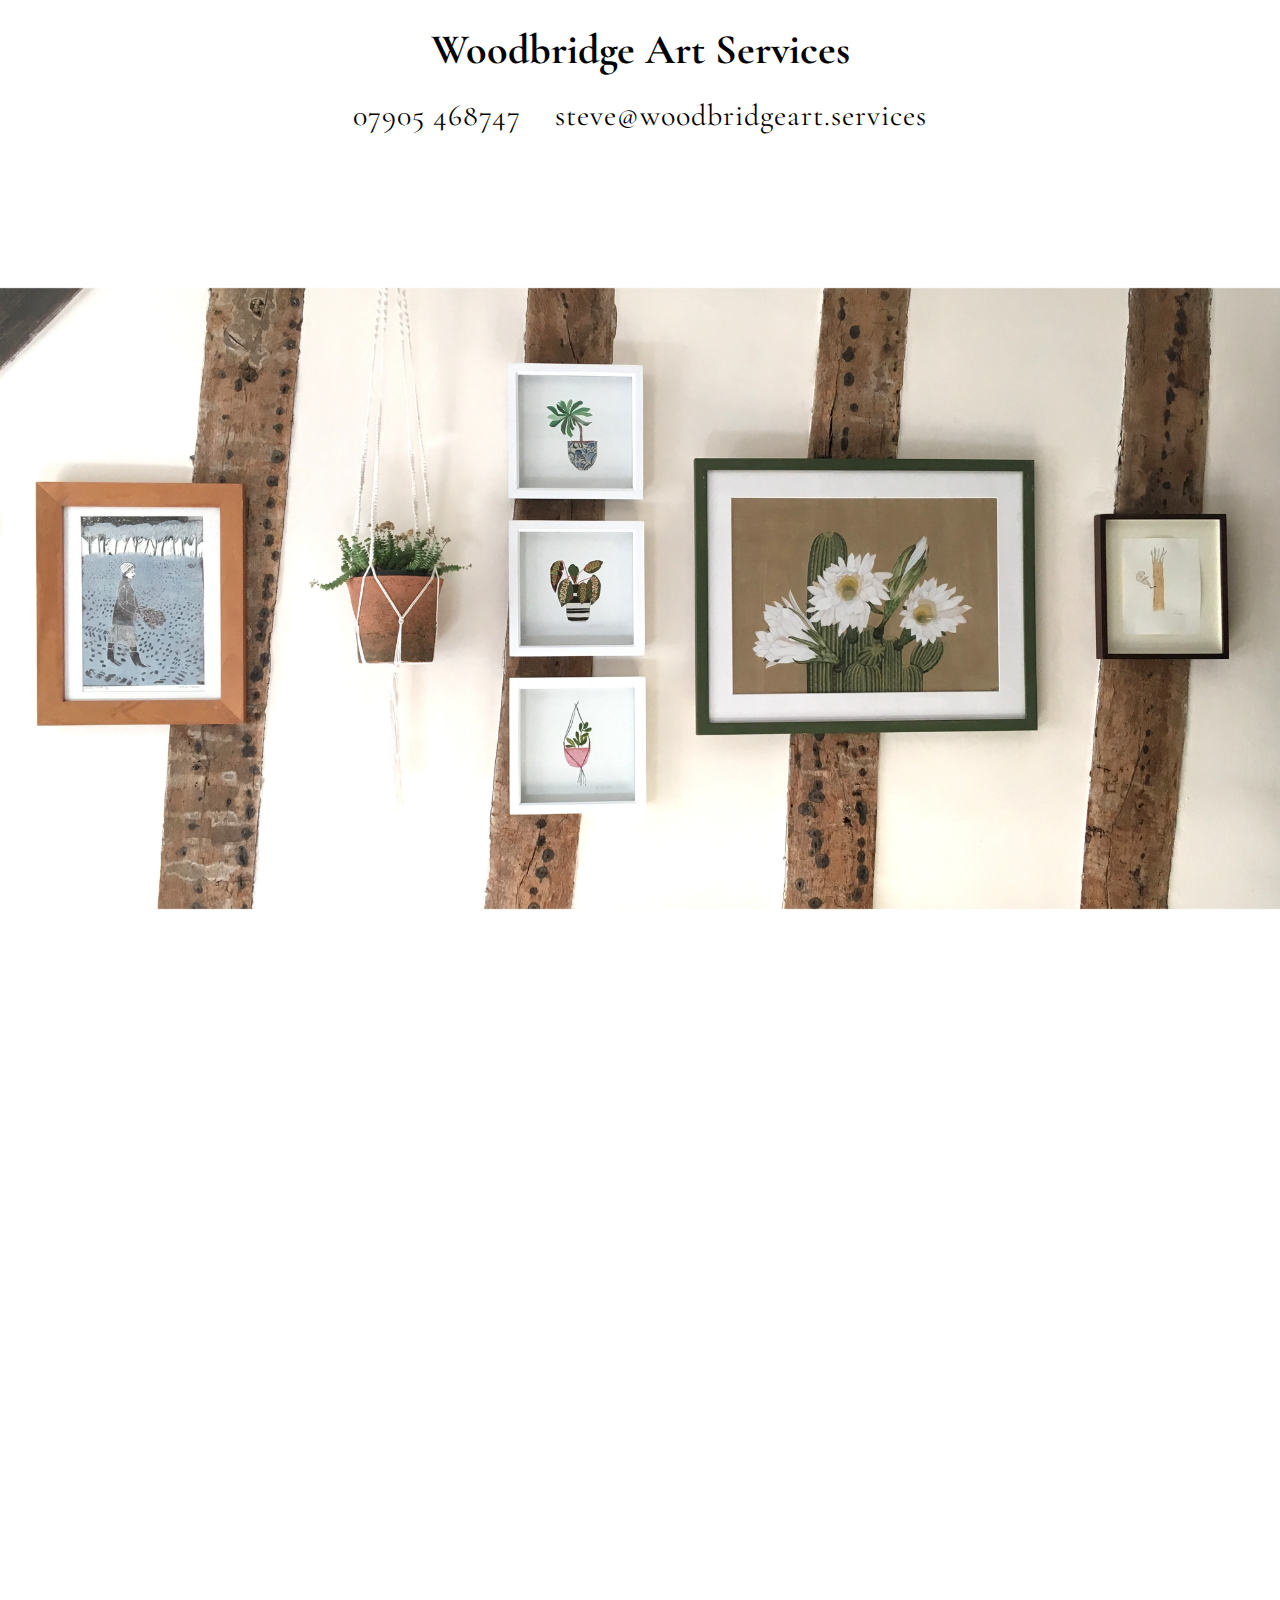
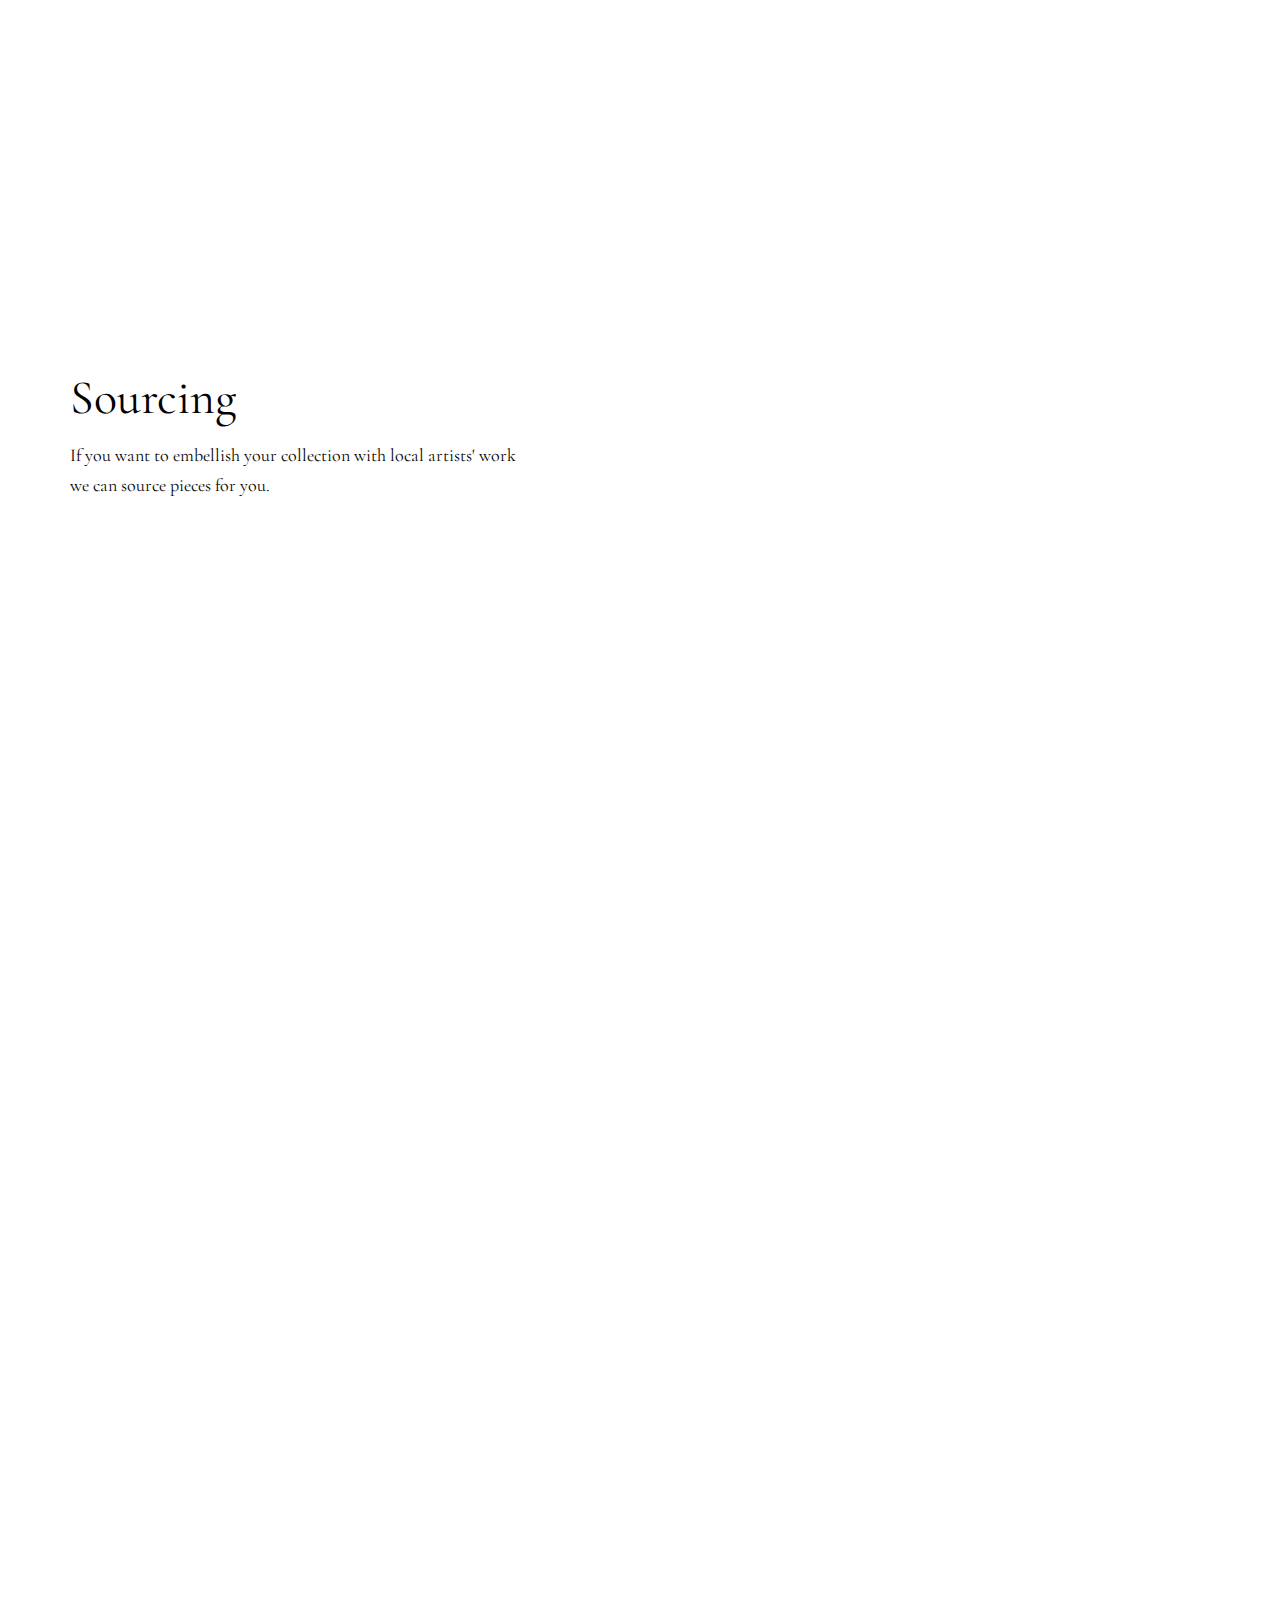
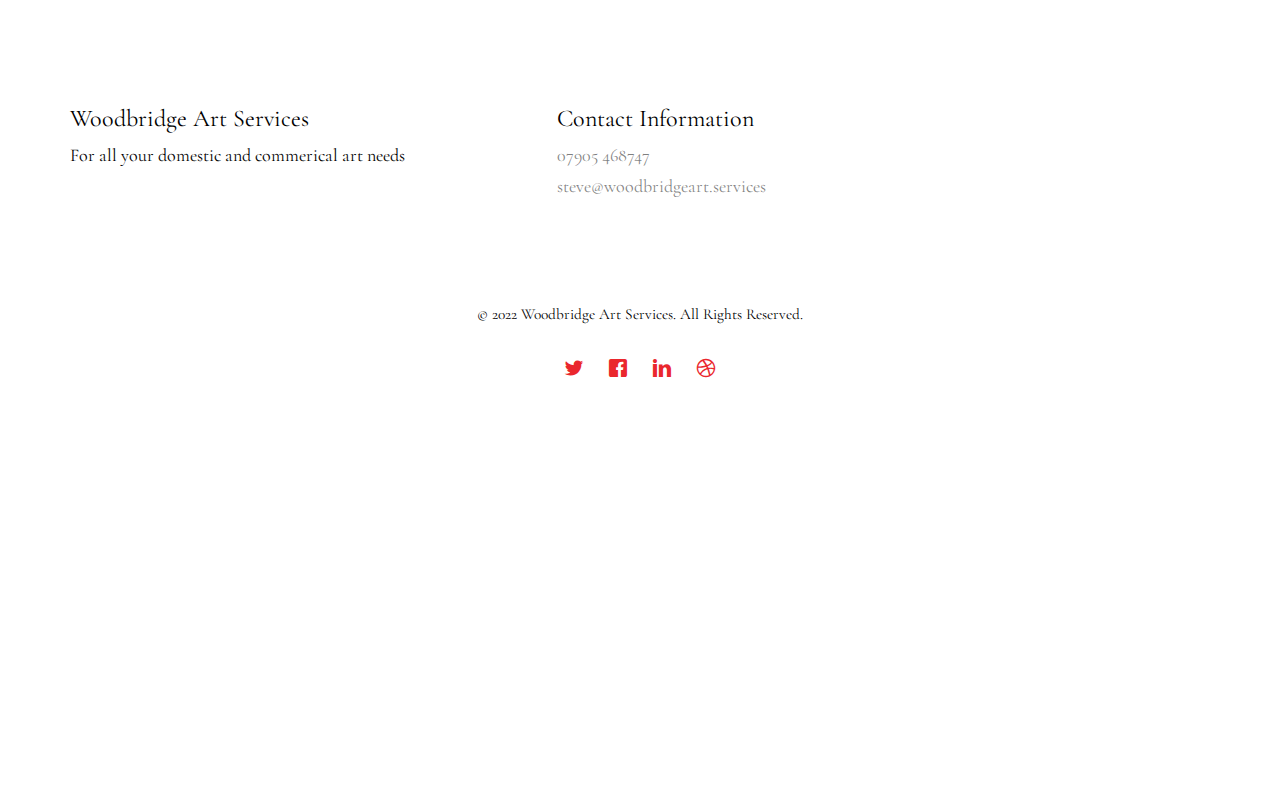
==== index.html @ b9e8ea08 "Update index.html" ====
<!DOCTYPE HTML>
<html>
	<head>
	<meta charset="utf-8">
	<meta http-equiv="X-UA-Compatible" content="IE=edge">
	<title>Woodbridge Art Services</title>
	<meta name="viewport" content="width=device-width, initial-scale=1">
	<meta name="description" content="Art Consultancy" />
	<meta name="keywords" content="art, consultancy, consultant, hanging, installing, transportation, artist, suffolk, woodbridge, UK, woodbridge art, woodbridge art, woodbridge art, woodbridge art, art woodbridge, art woodbridge, art woodbridge,art woddbridge, art woodbridge, art woodbridge, art woddbridge, art woodbridge, art woodbridge, art woddbridge, art woodbridge, art woodbridge, woodbridge art, woodbridge art, woodbridge art, woodbridge art, art woodbridge, art woodbridge, art woodbridge,art woddbridge, art woodbridge, art woodbridge, art woddbridge, art woodbridge, art woodbridge, art woddbridge, art woodbridge, art woodbridge, woodbridge art, woodbridge art, woodbridge art, woodbridge art, art woodbridge, art woodbridge, art woodbridge,art woddbridge, art woodbridge, art woodbridge, art woddbridge, art woodbridge, art woodbridge, art woddbridge, art woodbridge, art woodbridge, woodbridge art, woodbridge art, woodbridge art, woodbridge art, art woodbridge, art woodbridge, art woodbridge,art woddbridge, art woodbridge, art woodbridge, art woddbridge, art woodbridge, art woodbridge, art woddbridge, art woodbridge, art woodbridge, woodbridge art, woodbridge art, woodbridge art, woodbridge art, art woodbridge, art woodbridge, art woodbridge,art woddbridge, art woodbridge, art woodbridge, art woddbridge, art woodbridge, art woodbridge, art woddbridge, art woodbridge, art woodbridge, woodbridge art, woodbridge art, woodbridge art, woodbridge art, art woodbridge, art woodbridge, art woodbridge,art woddbridge, art woodbridge, art woodbridge, art woddbridge, art woodbridge, art woodbridge, art woddbridge, art woodbridge, art woodbridge, woodbridge art, woodbridge art, woodbridge art, woodbridge art, art woodbridge, art woodbridge, art woodbridge,art woddbridge, art woodbridge, art woodbridge, art woddbridge, art woodbridge, art woodbridge, art woddbridge, art woodbridge, art woodbridge, woodbridge art, woodbridge art, woodbridge art, woodbridge art, art woodbridge, art woodbridge, art woodbridge,art woddbridge, art woodbridge, art woodbridge, art woddbridge, art woodbridge, art woodbridge, art woddbridge, art woodbridge, art woodbridge, woodbridge art, woodbridge art, woodbridge art, woodbridge art, art woodbridge, art woodbridge, art woodbridge,art woddbridge, art woodbridge, art woodbridge, art woddbridge, art woodbridge, art woodbridge, art woddbridge, art woodbridge, art woodbridge, woodbridge art, woodbridge art, woodbridge art, woodbridge art, art woodbridge, art woodbridge, art woodbridge,art woddbridge, art woodbridge, art woodbridge, art woddbridge, art woodbridge, art woodbridge, art woddbridge, art woodbridge, art woodbridge, woodbridge art, woodbridge art, woodbridge art, woodbridge art, art woodbridge, art woodbridge, art woodbridge,art woddbridge, art woodbridge, art woodbridge, art woddbridge, art woodbridge, art woodbridge, art woddbridge, art woodbridge, art woodbridge, woodbridge art, woodbridge art, woodbridge art, woodbridge art, art woodbridge, art woodbridge, art woodbridge,art woddbridge, art woodbridge, art woodbridge, art woddbridge, art woodbridge, art woodbridge, art woddbridge, art woodbridge, art woodbridge, woodbridge art, woodbridge art, woodbridge art, woodbridge art, art woodbridge, art woodbridge, art woodbridge,art woddbridge, art woodbridge, art woodbridge, art woddbridge, art woodbridge, art woodbridge, art woddbridge, art woodbridge, art woodbridge, woodbridge art, woodbridge art, woodbridge art, woodbridge art, art woodbridge, art woodbridge, art woodbridge,art woddbridge, art woodbridge, art woodbridge, art woddbridge, art woodbridge, art woodbridge, art woddbridge, art woodbridge, art woodbridge, woodbridge art, woodbridge art, woodbridge art, woodbridge art, art woodbridge, art woodbridge, art woodbridge,art woddbridge, art woodbridge, art woodbridge, art woddbridge, art woodbridge, art woodbridge, art woddbridge, art woodbridge, art woodbridge, woodbridge art, woodbridge art, woodbridge art, woodbridge art, art woodbridge, art woodbridge, art woodbridge,art woddbridge, art woodbridge, art woodbridge, art woddbridge, art woodbridge, art woodbridge, art woddbridge, art woodbridge, art woodbridge, woodbridge art, woodbridge art, woodbridge art, woodbridge art, art woodbridge, art woodbridge, art woodbridge,art woddbridge, art woodbridge, art woodbridge, art woddbridge, art woodbridge, art woodbridge, art woddbridge, art woodbridge, art woodbridge, woodbridge art, woodbridge art, woodbridge art, woodbridge art, art woodbridge, art woodbridge, art woodbridge,art woddbridge, art woodbridge, art woodbridge, art woddbridge, art woodbridge, art woodbridge, art woddbridge, art woodbridge, art woodbridge, woodbridge art, woodbridge art, woodbridge art, woodbridge art, art woodbridge, art woodbridge, art woodbridge,art woddbridge, art woodbridge, art woodbridge, art woddbridge, art woodbridge, art woodbridge, art woddbridge, art woodbridge, art woodbridge, woodbridge art, woodbridge art, woodbridge art, woodbridge art, art woodbridge, art woodbridge, art woodbridge,art woddbridge, art woodbridge, art woodbridge, art woddbridge, art woodbridge, art woodbridge, art woddbridge, art woodbridge, art woodbridge, woodbridge art, woodbridge art, woodbridge art, woodbridge art, art woodbridge, art woodbridge, art woodbridge,art woddbridge, art woodbridge, art woodbridge, art woddbridge, art woodbridge, art woodbridge, art woddbridge, art woodbridge, art woodbridge, woodbridge art, woodbridge art, woodbridge art, woodbridge art, art woodbridge, art woodbridge, art woodbridge,art woddbridge, art woodbridge, art woodbridge, art woddbridge, art woodbridge, art woodbridge, art woddbridge, art woodbridge, art woodbridge, woodbridge art, woodbridge art, woodbridge art, woodbridge art, art woodbridge, art woodbridge, art woodbridge,art woddbridge, art woodbridge, art woodbridge, art woddbridge, art woodbridge, art woodbridge, art woddbridge, art woodbridge, art woodbridge, woodbridge art, woodbridge art, woodbridge art, woodbridge art, art woodbridge, art woodbridge, art woodbridge,art woddbridge, art woodbridge, art woodbridge, art woddbridge, art woodbridge, art woodbridge, art woddbridge, art woodbridge, art woodbridge, woodbridge art, woodbridge art, woodbridge art, woodbridge art, art woodbridge, art woodbridge, art woodbridge,art woddbridge, art woodbridge, art woodbridge, art woddbridge, art woodbridge, art woodbridge, art woddbridge, art woodbridge, art woodbridge, woodbridge art, woodbridge art, woodbridge art, woodbridge art, art woodbridge, art woodbridge, art woodbridge,art woddbridge, art woodbridge, art woodbridge, art woddbridge, art woodbridge, art woodbridge, art woddbridge, art woodbridge, art woodbridge, woodbridge art, woodbridge art, woodbridge art, woodbridge art, art woodbridge, art woodbridge, art woodbridge,art woddbridge, art woodbridge, art woodbridge, art woddbridge, art woodbridge, art woodbridge, art woddbridge, art woodbridge, art woodbridge, woodbridge art, woodbridge art, woodbridge art, woodbridge art, art woodbridge, art woodbridge, art woodbridge,art woddbridge, art woodbridge, art woodbridge, art woddbridge, art woodbridge, art woodbridge, art woddbridge, art woodbridge, art woodbridge, woodbridge art, woodbridge art, woodbridge art, woodbridge art, art woodbridge, art woodbridge, art woodbridge,art woddbridge, art woodbridge, art woodbridge, art woddbridge, art woodbridge, art woodbridge, art woddbridge, art woodbridge, art woodbridge, woodbridge art, woodbridge art, woodbridge art, woodbridge art, art woodbridge, art woodbridge, art woodbridge,art woddbridge, art woodbridge, art woodbridge, art woddbridge, art woodbridge, art woodbridge, art woddbridge, art woodbridge, art woodbridge, woodbridge art, woodbridge art, woodbridge art, woodbridge art, art woodbridge, art woodbridge, art woodbridge,art woddbridge, art woodbridge, art woodbridge, art woddbridge, art woodbridge, art woodbridge, art woddbridge, art woodbridge, art woodbridge, woodbridge art, woodbridge art, woodbridge art, woodbridge art, art woodbridge, art woodbridge, art woodbridge,art woddbridge, art woodbridge, art woodbridge, art woddbridge, art woodbridge, art woodbridge, art woddbridge, art woodbridge, art woodbridge, woodbridge art, woodbridge art, woodbridge art, woodbridge art, art woodbridge, art woodbridge, art woodbridge,art woddbridge, art woodbridge, art woodbridge, art woddbridge, art woodbridge, art woodbridge, art woddbridge, art woodbridge, art woodbridge, woodbridge art, woodbridge art, woodbridge art, woodbridge art, art woodbridge, art woodbridge, art woodbridge,art woddbridge, art woodbridge, art woodbridge, art woddbridge, art woodbridge, art woodbridge, art woddbridge, art woodbridge, art woodbridge, woodbridge art, woodbridge art, woodbridge art, woodbridge art, art woodbridge, art woodbridge, art woodbridge,art woddbridge, art woodbridge, art woodbridge, art woddbridge, art woodbridge, art woodbridge, art woddbridge, art woodbridge, art woodbridge, woodbridge art, woodbridge art, woodbridge art, woodbridge art, art woodbridge, art woodbridge, art woodbridge,art woddbridge, art woodbridge, art woodbridge, art woddbridge, art woodbridge, art woodbridge, art woddbridge, art woodbridge, art woodbridge, woodbridge art, woodbridge art, woodbridge art, woodbridge art, art woodbridge, art woodbridge, art woodbridge,art woddbridge, art woodbridge, art woodbridge, art woddbridge, art woodbridge, art woodbridge, art woddbridge, art woodbridge, art woodbridge, woodbridge art, woodbridge art, woodbridge art, woodbridge art, art woodbridge, art woodbridge, art woodbridge,art woddbridge, art woodbridge, art woodbridge, art woddbridge, art woodbridge, art woodbridge, art woddbridge, art woodbridge, art woodbridge, woodbridge art, woodbridge art, woodbridge art, woodbridge art, art woodbridge, art woodbridge, art woodbridge,art woddbridge, art woodbridge, art woodbridge, art woddbridge, art woodbridge, art woodbridge, art woddbridge, art woodbridge, art woodbridge, woodbridge art, woodbridge art, woodbridge art, woodbridge art, art woodbridge, art woodbridge, art woodbridge,art woddbridge, art woodbridge, art woodbridge, art woddbridge, art woodbridge, art woodbridge, art woddbridge, art woodbridge, art woodbridge, woodbridge art, woodbridge art, woodbridge art, woodbridge art, art woodbridge, art woodbridge, art woodbridge,art woddbridge, art woodbridge, art woodbridge, art woddbridge, art woodbridge, art woodbridge, art woddbridge, art woodbridge, art woodbridge, woodbridge art, woodbridge art, woodbridge art, woodbridge art, art woodbridge, art woodbridge, art woodbridge,art woddbridge, art woodbridge, art woodbridge, art woddbridge, art woodbridge, art woodbridge, art woddbridge, art woodbridge, art woodbridge, woodbridge art, woodbridge art, woodbridge art, woodbridge art, art woodbridge, art woodbridge, art woodbridge,art woddbridge, art woodbridge, art woodbridge, art woddbridge, art woodbridge, art woodbridge, art woddbridge, art woodbridge, art woodbridge, woodbridge art, woodbridge art, woodbridge art, woodbridge art, art woodbridge, art woodbridge, art woodbridge,art woddbridge, art woodbridge, art woodbridge, art woddbridge, art woodbridge, art woodbridge, art woddbridge, art woodbridge, art woodbridge, woodbridge art, woodbridge art, woodbridge art, woodbridge art, art woodbridge, art woodbridge, art woodbridge,art woddbridge, art woodbridge, art woodbridge, art woddbridge, art woodbridge, art woodbridge, art woddbridge, art woodbridge, art woodbridge, woodbridge art, woodbridge art, woodbridge art, woodbridge art, art woodbridge, art woodbridge, art woodbridge,art woddbridge, art woodbridge, art woodbridge, art woddbridge, art woodbridge, art woodbridge, art woddbridge, art woodbridge, art woodbridge, woodbridge art, woodbridge art, woodbridge art, woodbridge art, art woodbridge, art woodbridge, art woodbridge,art woddbridge, art woodbridge, art woodbridge, art woddbridge, art woodbridge, art woodbridge, art woddbridge, art woodbridge, art woodbridge, woodbridge art, woodbridge art, woodbridge art, woodbridge art, art woodbridge, art woodbridge, art woodbridge,art woddbridge, art woodbridge, art woodbridge, art woddbridge, art woodbridge, art woodbridge, art woddbridge, art woodbridge, art woodbridge, woodbridge art, woodbridge art, woodbridge art, woodbridge art, art woodbridge, art woodbridge, art woodbridge,art woddbridge, art woodbridge, art woodbridge, art woddbridge, art woodbridge, art woodbridge, art woddbridge, art woodbridge, art woodbridge, woodbridge art, woodbridge art, woodbridge art, woodbridge art, art woodbridge, art woodbridge, art woodbridge,art woddbridge, art woodbridge, art woodbridge, art woddbridge, art woodbridge, art woodbridge, art woddbridge, art woodbridge, art woodbridge, woodbridge art, woodbridge art, woodbridge art, woodbridge art, art woodbridge, art woodbridge, art woodbridge,art woddbridge, art woodbridge, art woodbridge, art woddbridge, art woodbridge, art woodbridge, art woddbridge, art woodbridge, art woodbridge, woodbridge art, woodbridge art, woodbridge art, woodbridge art, art woodbridge, art woodbridge, art woodbridge,art woddbridge, art woodbridge, art woodbridge, art woddbridge, art woodbridge, art woodbridge, art woddbridge, art woodbridge, art woodbridge, woodbridge art, woodbridge art, woodbridge art, woodbridge art, art woodbridge, art woodbridge, art woodbridge,art woddbridge, art woodbridge, art woodbridge, art woddbridge, art woodbridge, art woodbridge, art woddbridge, art woodbridge, art woodbridge, woodbridge art, woodbridge art, woodbridge art, woodbridge art, art woodbridge, art woodbridge, art woodbridge,art woddbridge, art woodbridge, art woodbridge, art woddbridge, art woodbridge, art woodbridge, art woddbridge, art woodbridge, art woodbridge, woodbridge art, woodbridge art, woodbridge art, woodbridge art, art woodbridge, art woodbridge, art woodbridge,art woddbridge, art woodbridge, art woodbridge, art woddbridge, art woodbridge, art woodbridge, art woddbridge, art woodbridge, art woodbridge, woodbridge art, woodbridge art, woodbridge art, woodbridge art, art woodbridge, art woodbridge, art woodbridge,art woddbridge, art woodbridge, art woodbridge, art woddbridge, art woodbridge, art woodbridge, art woddbridge, art woodbridge, art woodbridge, woodbridge art, woodbridge art, woodbridge art, woodbridge art, art woodbridge, art woodbridge, art woodbridge,art woddbridge, art woodbridge, art woodbridge, art woddbridge, art woodbridge, art woodbridge, art woddbridge, art woodbridge, art woodbridge, woodbridge art, woodbridge art, woodbridge art, woodbridge art, art woodbridge, art woodbridge, art woodbridge,art woddbridge, art woodbridge, art woodbridge, art woddbridge, art woodbridge, art woodbridge, art woddbridge, art woodbridge, art woodbridge, woodbridge art, woodbridge art, woodbridge art, woodbridge art, art woodbridge, art woodbridge, art woodbridge,art woddbridge, art woodbridge, art woodbridge, art woddbridge, art woodbridge, art woodbridge, art woddbridge, art woodbridge, art woodbridge, woodbridge art, woodbridge art, woodbridge art, woodbridge art, art woodbridge, art woodbridge, art woodbridge,art woddbridge, art woodbridge, art woodbridge, art woddbridge, art woodbridge, art woodbridge, art woddbridge, art woodbridge, art woodbridge, woodbridge art, woodbridge art, woodbridge art, woodbridge art, art woodbridge, art woodbridge, art woodbridge,art woddbridge, art woodbridge, art woodbridge, art woddbridge, art woodbridge, art woodbridge, art woddbridge, art woodbridge, art woodbridge, woodbridge art, woodbridge art, woodbridge art, woodbridge art, art woodbridge, art woodbridge, art woodbridge,art woddbridge, art woodbridge, art woodbridge, art woddbridge, art woodbridge, art woodbridge, art woddbridge, art woodbridge, art woodbridge, woodbridge art, woodbridge art, woodbridge art, woodbridge art, art woodbridge, art woodbridge, art woodbridge,art woddbridge, art woodbridge, art woodbridge, art woddbridge, art woodbridge, art woodbridge, art woddbridge, art woodbridge, art woodbridge, suffolk" />
	<meta name="author" content="Stephen Molyneux" />


	<meta property="og:title" content=""/>
	<meta property="og:image" content=""/>
	<meta property="og:url" content=""/>
	<meta property="og:site_name" content=""/>
	<meta property="og:description" content=""/>
	<meta name="twitter:title" content="" />
	<meta name="twitter:image" content="" />
	<meta name="twitter:url" content="" />
	<meta name="twitter:card" content="" />

	<link href="https://fonts.googleapis.com/css?family=Cormorant+Garamond:300,300i,400,400i,500,600i,700" rel="stylesheet">
	<link href="https://fonts.googleapis.com/css?family=Satisfy" rel="stylesheet">
	
	<!-- Animate.css -->
	<link rel="stylesheet" href="css/animate.css">
	<!-- Icomoon Icon Fonts-->
	<link rel="stylesheet" href="css/icomoon.css">
	<!-- Bootstrap  -->
	<link rel="stylesheet" href="css/bootstrap.css">
	<!-- Flexslider  -->
	<link rel="stylesheet" href="css/flexslider.css">

	<!-- Theme style  -->
	<link rel="stylesheet" href="css/style.css">

	<!-- Modernizr JS -->
	<script src="js/modernizr-2.6.2.min.js"></script>
	<!-- FOR IE9 below -->
	<!--[if lt IE 9]>
	<script src="js/respond.min.js"></script>
	<![endif]-->
		
	<!-- Favicons -->
        <link rel="icon" type="image/jpg" href="images/thumb.jpg"/>



	</head>
	<body>
	<div class="fh5co-loader"></div>
	
	<div id="page">
	<nav class="fh5co-nav">
		<!-- <div class="top-menu"> -->
			<div class="container">
				<div class="row">
					<div class="col-xs-12 text-center logo-wrap">
						<div id="fh5co-logo"><a href="">Woodbridge Art Services</a></div>
					<div class="col-xs-12 text-center menu-1 menu-wrap">
						<ul>
	                        <li><a href="tel://07905468747">07905 468747</a></li>
                            <li><a href="mailto:steve@woodbridgeart.services">steve@woodbridgeart.services</a></li>
						</ul>
			</div>

		<!-- </div> -->
	</nav>

<br><br><br><br>


	<div>
 <img src="images/wall-03.jpg" style="width:100vw;"> 
</div>



	<div id="Consultation" class="fh5co-section">
		<div class="container">
			<div class="row">
				<div class="col-md-12 fh5co-heading animate-box">
					<font color="Black" size=10>Consulation</font>
					<div class="row">
						<div class="col-md-12">
							<font color="Black" size=4.5>Our service provides the eye of local art professional Stephen Molyneux, who's worked in galleries all over London since the early 2000's, hanging some of the great names of the 20th Century. <br><br> We'll arrange a visit to your space and the consultation will go over what your aspirations are for your collection. <br> <br> Needless to say there are a myriad of decisions when it comes to hanging your beloved artworks and we're here to either help formulate a plan or realise ideas you already have in mind. <br><br> Once we've formed a clear vision as to how the work will be situated, we'll install your pieces to museum grade standard.<br><br></font>
						</div>
					</div>
				</div>

<br>



	<div id="Installation" class="fh5co-section">
		<div class="container">
			<div class="row">
				<div class="col-md-12 fh5co-heading animate-box">
					<font color="Black" size=10>Installation</font>
					<div class="row">
						<div class="col-md-12">
							<font color="Black" size=4.5>Here are some examples of shows installed by Stephen. </font><br><br>
						</div>
					</div>
				</div>
				
				<div class="col-md-3 col-sm-6 col-xs-6 col-xxs-12 fh5co-item-wrap animate-box">
					<div class="fh5co-item">
						<img src="images/lucien freud.jpg" class="img-responsive" alt="Lucien Freud">
					<font color="Black" size=3>Lucien Freud</font>
					</div> 

			    </div>
				<div class="clearfix visible-sm-block visible-xs-block"></div>
				<div class="col-md-3 col-sm-6 col-xs-6 col-xxs-12 fh5co-item-wrap animate-box">
					<div class="fh5co-item">
						<img src="images/Guston.jpg" class="img-responsive" alt="Guston">
					<font color="Black" size=3>Philip Guston</font>
					</div>

				</div>
				<div class="col-md-3 col-sm-6 col-xs-6 col-xxs-12 fh5co-item-wrap animate-box">
					<div class="fh5co-item margin_top">
						<img src="images/Dzama-02.jpg" class="img-responsive" alt="Dzama">
					<font color="Black" size=3>Marcel Dzama</font>
					</div>

	
				</div>
				<div class="col-md-3 col-sm-6 col-xs-6 col-xxs-12 fh5co-item-wrap animate-box">
					<div class="fh5co-item margin_top">
						<img src="images/Daniel Senise-01.JPG" class="img-responsive" alt="">
					<font color="Black" size=3>Daniel Senise</font>
					</div>
                  </div>
                 </div>
	            </div>




<div id="Sourcing" class="fh5co-section">
		<div class="container">
			<div class="row">
				<div class="col-md-5">
					<div class="fh5co-heading">
					<font color="Black" size=10>Sourcing</font><br>
						<font color="Black" size=4>If you want to embellish your collection with local artists' work we can source pieces for you. </font><br>
					</div>
				</div>
				<div class="col-md-6 col-md-push-1 animate-box">
					<aside id="fh5co-slider-wrwap">
					<div class="flexslider">
						<ul class="slides">
					   	<li style="background-image: url(images/Brie.jpg);">
					   		<div class="overlay-gradient"></div>
					   		<div class="container-fluid">
					   			<div class="row">
						   			<div class="col-md-12 col-md-offset-0 col-md-pull-10 slider-text slider-text-bg">
						   				<div class="slider-text-inner">
						   					<div class="desc">
													<font color="Gray" size=6 align=right>Brie Harrison</font>
													<font color="Gray" size=4 align=right>Paper works</font>
													<font color="Gray" size=4 align=right></font>

						   					</div>
						   				</div>
						   			</div>
						   		</div>
					   		</div>
					   	</li>
					   	<li style="background-image: url(images/Elaine-01.jpg);">
					   		<div class="overlay-gradient"></div>
					   		<div class="container-fluid">
					   			<div class="row">
						   			<div class="col-md-12 col-md-offset-0 col-md-pull-10 slider-text slider-text-bg">
						   				<div class="slider-text-inner">
						   					<div class="desc">
													<font color="Gray" size=6 align=right>Elaine Nason</font>
													<font color="Gray" size=4 align=right>Two Readers (linocut)</font>

						   					</div>
						   				</div>
						   			</div>
						   		</div>
					   		</div>
					   	</li>
					   	<li style="background-image: url(images/Perienne-Christian.jpg);">
					   		<div class="overlay-gradient"></div>
					   		<div class="container-fluid">
					   			<div class="row">
						   			<div class="col-md-12 col-md-offset-0 col-md-pull-10 slider-text slider-text-bg">
						   				<div class="slider-text-inner">
						   					<div class="desc">
												    <font color="Gray" size=6 align=right>Perienne Christian</font>
													<font color="Gray" size=4 align=right>Fruiting</font>
						   					</div>
						   				</div>
						   			</div>
						   		</div>
					   		</div>
					   	</li>
					   	<li style="background-image: url(images/tessa-newcomb.jpg);">
					   		<div class="overlay-gradient"></div>
					   		<div class="container-fluid">
					   			<div class="row">
						   			<div class="col-md-12 col-md-offset-0 col-md-pull-10 slider-text slider-text-bg">
						   				<div class="slider-text-inner">
						   					<div class="desc">
												    <font color="Gray" size=6 align=right>Tessa Newcomb</font>
													<font color="Gray" size=4 align=right>Home</font>
													<p></p>
							               </div>
						   				</div>
						   			</div>
						   		</div>
					   		</div>
					   	</li>		   	
					  	</ul>
				  	</div>
				</aside>
				</div>
			</div>
		</div>
	</div>

	
	<div id="contact" class="fh5co-section animate-box" style="background-image: url(images/woodbridge.jpg);" >
		<div class="overlay"></div>
		<div class="container">
			<div class="row animate-box">
				<div class="col-md-8 col-md-offset-2 text-center fh5co-heading">
					<font color="White" size=15>Contact</font><br>
					<font color="White" size=5>Get in touch now for a chat about your hang and book a visit from our head technician Stephen today</font> <br>

					<p><a href="mailto:steve@woodbridgeart.services" class="btn btn-primary btn-outline">Book Now</a></p>
				</div>
			</div>
		</div>
	</div>

	<footer id="fh5co-footer" role="contentinfo" class="fh5co-section">
		<div class="container">
			<div class="row row-pb-md">
				<div class="col-md-4 fh5co-widget">
					<font color="Black" size=5>Woodbridge Art Services</font>
					<br><font color="Black" size=4>For all your domestic and commerical art needs</font>
				</div>

			

				<div class="col-md-4 col-md-push-1 fh5co-widget">
				<font color="Black" size=5>Contact Information</font>
				<ul class="fh5co-footer-links">
						<font color="Black" size=4><li><a href="tel://07905468747">07905 468747</a></li>
						<li><a href="mailto:steve@woodbridgeart.services">steve@woodbridgeart.services</a></li>
					</ul>
				</div>

			</div>

			<div class="row copyright">
				<div class="col-md-12 text-center">
					<p>
					<font color="Black" size=4>	<small class="block">&copy; 2022 Woodbridge Art Services. All Rights Reserved.</small> </font>
					<p>
						<ul class="fh5co-social-icons">
							<li><a href="#"><i class="icon-twitter2"></i></a></li>
							<li><a href="#"><i class="icon-facebook2"></i></a></li>
							<li><a href="#"><i class="icon-linkedin2"></i></a></li>
							<li><a href="#"><i class="icon-dribbble2"></i></a></li>
						</ul>
					</p>
				</div>

	</footer>
	</div>

	<div class="gototop js-top">
		<a href="#" class="js-gotop"><i class="icon-arrow-up22"></i></a>
	</div>
	
	<!-- jQuery -->
	<script src="js/jquery.min.js"></script>
	<!-- jQuery Easing -->
	<script src="js/jquery.easing.1.3.js"></script>
	<!-- Bootstrap -->
	<script src="js/bootstrap.min.js"></script>
	<!-- Waypoints -->
	<script src="js/jquery.waypoints.min.js"></script>
	<!-- Waypoints -->
	<script src="js/jquery.stellar.min.js"></script>
	<!-- Flexslider -->
	<script src="js/jquery.flexslider-min.js"></script>
	<!-- Main -->
	<script src="js/main.js"></script>

	</body>
</html>
---- css/icomoon.css ----
@font-face {
    font-family: 'icomoon';
    src:    url('fonts/icomoon.eot?1oniuf');
    src:    url('fonts/icomoon.eot?1oniuf#iefix') format('embedded-opentype'),
        url('fonts/icomoon.ttf?1oniuf') format('truetype'),
        url('fonts/icomoon.woff?1oniuf') format('woff'),
        url('fonts/icomoon.svg?1oniuf#icomoon') format('svg');
    font-weight: normal;
    font-style: normal;
}

[class^="icon-"], [class*=" icon-"] {
    /* use !important to prevent issues with browser extensions that change fonts */
    font-family: 'icomoon' !important;
    speak: none;
    font-style: normal;
    font-weight: normal;
    font-variant: normal;
    text-transform: none;
    line-height: 1;

    /* Better Font Rendering =========== */
    -webkit-font-smoothing: antialiased;
    -moz-osx-font-smoothing: grayscale;
}

.icon-mobile:before {
    content: "\e000";
}
.icon-laptop:before {
    content: "\e001";
}
.icon-desktop:before {
    content: "\e002";
}
.icon-tablet:before {
    content: "\e003";
}
.icon-phone:before {
    content: "\e004";
}
.icon-document:before {
    content: "\e005";
}
.icon-documents:before {
    content: "\e006";
}
.icon-search:before {
    content: "\e007";
}
.icon-clipboard:before {
    content: "\e008";
}
.icon-newspaper:before {
    content: "\e009";
}
.icon-notebook:before {
    content: "\e00a";
}
.icon-book-open:before {
    content: "\e00b";
}
.icon-browser:before {
    content: "\e00c";
}
.icon-calendar:before {
    content: "\e00d";
}
.icon-presentation:before {
    content: "\e00e";
}
.icon-picture:before {
    content: "\e00f";
}
.icon-pictures:before {
    content: "\e010";
}
.icon-video:before {
    content: "\e011";
}
.icon-camera:before {
    content: "\e012";
}
.icon-printer:before {
    content: "\e013";
}
.icon-toolbox:before {
    content: "\e014";
}
.icon-briefcase:before {
    content: "\e015";
}
.icon-wallet:before {
    content: "\e016";
}
.icon-gift:before {
    content: "\e017";
}
.icon-bargraph:before {
    content: "\e018";
}
.icon-grid:before {
    content: "\e019";
}
.icon-expand:before {
    content: "\e01a";
}
.icon-focus:before {
    content: "\e01b";
}
.icon-edit:before {
    content: "\e01c";
}
.icon-adjustments:before {
    content: "\e01d";
}
.icon-ribbon:before {
    content: "\e01e";
}
.icon-hourglass:before {
    content: "\e01f";
}
.icon-lock:before {
    content: "\e020";
}
.icon-megaphone:before {
    content: "\e021";
}
.icon-shield:before {
    content: "\e022";
}
.icon-trophy:before {
    content: "\e023";
}
.icon-flag:before {
    content: "\e024";
}
.icon-map:before {
    content: "\e025";
}
.icon-puzzle:before {
    content: "\e026";
}
.icon-basket:before {
    content: "\e027";
}
.icon-envelope:before {
    content: "\e028";
}
.icon-streetsign:before {
    content: "\e029";
}
.icon-telescope:before {
    content: "\e02a";
}
.icon-gears:before {
    content: "\e02b";
}
.icon-key:before {
    content: "\e02c";
}
.icon-paperclip:before {
    content: "\e02d";
}
.icon-attachment:before {
    content: "\e02e";
}
.icon-pricetags:before {
    content: "\e02f";
}
.icon-lightbulb:before {
    content: "\e030";
}
.icon-layers:before {
    content: "\e031";
}
.icon-pencil:before {
    content: "\e032";
}
.icon-tools:before {
    content: "\e033";
}
.icon-tools-2:before {
    content: "\e034";
}
.icon-scissors:before {
    content: "\e035";
}
.icon-paintbrush:before {
    content: "\e036";
}
.icon-magnifying-glass:before {
    content: "\e037";
}
.icon-circle-compass:before {
    content: "\e038";
}
.icon-linegraph:before {
    content: "\e039";
}
.icon-mic:before {
    content: "\e03a";
}
.icon-strategy:before {
    content: "\e03b";
}
.icon-beaker:before {
    content: "\e03c";
}
.icon-caution:before {
    content: "\e03d";
}
.icon-recycle:before {
    content: "\e03e";
}
.icon-anchor:before {
    content: "\e03f";
}
.icon-profile-male:before {
    content: "\e040";
}
.icon-profile-female:before {
    content: "\e041";
}
.icon-bike:before {
    content: "\e042";
}
.icon-wine:before {
    content: "\e043";
}
.icon-hotairballoon:before {
    content: "\e044";
}
.icon-globe:before {
    content: "\e045";
}
.icon-genius:before {
    content: "\e046";
}
.icon-map-pin:before {
    content: "\e047";
}
.icon-dial:before {
    content: "\e048";
}
.icon-chat:before {
    content: "\e049";
}
.icon-heart:before {
    content: "\e04a";
}
.icon-cloud:before {
    content: "\e04b";
}
.icon-upload:before {
    content: "\e04c";
}
.icon-download:before {
    content: "\e04d";
}
.icon-target:before {
    content: "\e04e";
}
.icon-hazardous:before {
    content: "\e04f";
}
.icon-piechart:before {
    content: "\e050";
}
.icon-speedometer:before {
    content: "\e051";
}
.icon-global:before {
    content: "\e052";
}
.icon-compass:before {
    content: "\e053";
}
.icon-lifesaver:before {
    content: "\e054";
}
.icon-clock:before {
    content: "\e055";
}
.icon-aperture:before {
    content: "\e056";
}
.icon-quote:before {
    content: "\e057";
}
.icon-scope:before {
    content: "\e058";
}
.icon-alarmclock:before {
    content: "\e059";
}
.icon-refresh:before {
    content: "\e05a";
}
.icon-happy:before {
    content: "\e05b";
}
.icon-sad:before {
    content: "\e05c";
}
.icon-facebook:before {
    content: "\e05d";
}
.icon-twitter:before {
    content: "\e05e";
}
.icon-googleplus:before {
    content: "\e05f";
}
.icon-rss:before {
    content: "\e060";
}
.icon-tumblr:before {
    content: "\e061";
}
.icon-linkedin:before {
    content: "\e062";
}
.icon-dribbble:before {
    content: "\e063";
}
.icon-box2:before {
    content: "\ea82";
}
.icon-write:before {
    content: "\ea83";
}
.icon-clock2:before {
    content: "\ea84";
}
.icon-reply2:before {
    content: "\ea85";
}
.icon-reply-all2:before {
    content: "\ea86";
}
.icon-forward2:before {
    content: "\ea87";
}
.icon-flag2:before {
    content: "\ea88";
}
.icon-search2:before {
    content: "\ea89";
}
.icon-trash2:before {
    content: "\ea8a";
}
.icon-envelope2:before {
    content: "\ea8b";
}
.icon-bubble:before {
    content: "\ea8c";
}
.icon-bubbles:before {
    content: "\ea8d";
}
.icon-user2:before {
    content: "\ea8e";
}
.icon-users2:before {
    content: "\ea8f";
}
.icon-cloud2:before {
    content: "\ea90";
}
.icon-download2:before {
    content: "\ea91";
}
.icon-upload2:before {
    content: "\ea92";
}
.icon-rain:before {
    content: "\ea93";
}
.icon-sun:before {
    content: "\ea94";
}
.icon-moon2:before {
    content: "\ea95";
}
.icon-bell2:before {
    content: "\ea96";
}
.icon-folder2:before {
    content: "\ea97";
}
.icon-pin2:before {
    content: "\ea98";
}
.icon-sound2:before {
    content: "\ea99";
}
.icon-microphone:before {
    content: "\ea9a";
}
.icon-camera2:before {
    content: "\ea9b";
}
.icon-image2:before {
    content: "\ea9c";
}
.icon-cog2:before {
    content: "\ea9d";
}
.icon-calendar2:before {
    content: "\ea9e";
}
.icon-book2:before {
    content: "\ea9f";
}
.icon-map-marker:before {
    content: "\eaa0";
}
.icon-store:before {
    content: "\eaa1";
}
.icon-support:before {
    content: "\eaa2";
}
.icon-tag2:before {
    content: "\eaa3";
}
.icon-heart2:before {
    content: "\eaa4";
}
.icon-video-camera:before {
    content: "\eaa5";
}
.icon-trophy2:before {
    content: "\eaa6";
}
.icon-cart:before {
    content: "\eaa7";
}
.icon-eye2:before {
    content: "\eaa8";
}
.icon-cancel:before {
    content: "\eaa9";
}
.icon-chart:before {
    content: "\eaaa";
}
.icon-target2:before {
    content: "\eaab";
}
.icon-printer2:before {
    content: "\eaac";
}
.icon-location2:before {
    content: "\eaad";
}
.icon-bookmark2:before {
    content: "\eaae";
}
.icon-monitor:before {
    content: "\eaaf";
}
.icon-cross2:before {
    content: "\eab0";
}
.icon-plus2:before {
    content: "\eab1";
}
.icon-left:before {
    content: "\eab2";
}
.icon-up:before {
    content: "\eab3";
}
.icon-browser2:before {
    content: "\eab4";
}
.icon-windows:before {
    content: "\eab5";
}
.icon-switch2:before {
    content: "\eab6";
}
.icon-dashboard:before {
    content: "\eab7";
}
.icon-play:before {
    content: "\eab8";
}
.icon-fast-forward:before {
    content: "\eab9";
}
.icon-next:before {
    content: "\eaba";
}
.icon-refresh2:before {
    content: "\eabb";
}
.icon-film:before {
    content: "\eabc";
}
.icon-home2:before {
    content: "\eabd";
}
.icon-add-to-list:before {
    content: "\e901";
}
.icon-classic-computer:before {
    content: "\e902";
}
.icon-controller-fast-backward:before {
    content: "\e903";
}
.icon-creative-commons-attribution:before {
    content: "\e904";
}
.icon-creative-commons-noderivs:before {
    content: "\e905";
}
.icon-creative-commons-noncommercial-eu:before {
    content: "\e906";
}
.icon-creative-commons-noncommercial-us:before {
    content: "\e907";
}
.icon-creative-commons-public-domain:before {
    content: "\e908";
}
.icon-creative-commons-remix:before {
    content: "\e909";
}
.icon-creative-commons-share:before {
    content: "\e90a";
}
.icon-creative-commons-sharealike:before {
    content: "\e90b";
}
.icon-creative-commons:before {
    content: "\e90c";
}
.icon-document-landscape:before {
    content: "\e90d";
}
.icon-remove-user:before {
    content: "\e90e";
}
.icon-warning:before {
    content: "\e90f";
}
.icon-arrow-bold-down:before {
    content: "\e910";
}
.icon-arrow-bold-left:before {
    content: "\e911";
}
.icon-arrow-bold-right:before {
    content: "\e912";
}
.icon-arrow-bold-up:before {
    content: "\e913";
}
.icon-arrow-down:before {
    content: "\e914";
}
.icon-arrow-left:before {
    content: "\e915";
}
.icon-arrow-long-down:before {
    content: "\e916";
}
.icon-arrow-long-left:before {
    content: "\e917";
}
.icon-arrow-long-right:before {
    content: "\e918";
}
.icon-arrow-long-up:before {
    content: "\e919";
}
.icon-arrow-right:before {
    content: "\e91a";
}
.icon-arrow-up:before {
    content: "\e91b";
}
.icon-arrow-with-circle-down:before {
    content: "\e91c";
}
.icon-arrow-with-circle-left:before {
    content: "\e91d";
}
.icon-arrow-with-circle-right:before {
    content: "\e91e";
}
.icon-arrow-with-circle-up:before {
    content: "\e91f";
}
.icon-bookmark:before {
    content: "\e920";
}
.icon-bookmarks:before {
    content: "\e921";
}
.icon-chevron-down:before {
    content: "\e922";
}
.icon-chevron-left:before {
    content: "\e923";
}
.icon-chevron-right:before {
    content: "\e924";
}
.icon-chevron-small-down:before {
    content: "\e925";
}
.icon-chevron-small-left:before {
    content: "\e926";
}
.icon-chevron-small-right:before {
    content: "\e927";
}
.icon-chevron-small-up:before {
    content: "\e928";
}
.icon-chevron-thin-down:before {
    content: "\e929";
}
.icon-chevron-thin-left:before {
    content: "\e92a";
}
.icon-chevron-thin-right:before {
    content: "\e92b";
}
.icon-chevron-thin-up:before {
    content: "\e92c";
}
.icon-chevron-up:before {
    content: "\e92d";
}
.icon-chevron-with-circle-down:before {
    content: "\e92e";
}
.icon-chevron-with-circle-left:before {
    content: "\e92f";
}
.icon-chevron-with-circle-right:before {
    content: "\e930";
}
.icon-chevron-with-circle-up:before {
    content: "\e931";
}
.icon-cloud3:before {
    content: "\e932";
}
.icon-controller-fast-forward:before {
    content: "\e933";
}
.icon-controller-jump-to-start:before {
    content: "\e934";
}
.icon-controller-next:before {
    content: "\e935";
}
.icon-controller-paus:before {
    content: "\e936";
}
.icon-controller-play:before {
    content: "\e937";
}
.icon-controller-record:before {
    content: "\e938";
}
.icon-controller-stop:before {
    content: "\e939";
}
.icon-controller-volume:before {
    content: "\e93a";
}
.icon-dot-single:before {
    content: "\e93b";
}
.icon-dots-three-horizontal:before {
    content: "\e93c";
}
.icon-dots-three-vertical:before {
    content: "\e93d";
}
.icon-dots-two-horizontal:before {
    content: "\e93e";
}
.icon-dots-two-vertical:before {
    content: "\e93f";
}
.icon-download3:before {
    content: "\e940";
}
.icon-emoji-flirt:before {
    content: "\e941";
}
.icon-flow-branch:before {
    content: "\e942";
}
.icon-flow-cascade:before {
    content: "\e943";
}
.icon-flow-line:before {
    content: "\e944";
}
.icon-flow-parallel:before {
    content: "\e945";
}
.icon-flow-tree:before {
    content: "\e946";
}
.icon-install:before {
    content: "\e947";
}
.icon-layers2:before {
    content: "\e948";
}
.icon-open-book:before {
    content: "\e949";
}
.icon-resize-100:before {
    content: "\e94a";
}
.icon-resize-full-screen:before {
    content: "\e94b";
}
.icon-save:before {
    content: "\e94c";
}
.icon-select-arrows:before {
    content: "\e94d";
}
.icon-sound-mute:before {
    content: "\e94e";
}
.icon-sound:before {
    content: "\e94f";
}
.icon-trash:before {
    content: "\e950";
}
.icon-triangle-down:before {
    content: "\e951";
}
.icon-triangle-left:before {
    content: "\e952";
}
.icon-triangle-right:before {
    content: "\e953";
}
.icon-triangle-up:before {
    content: "\e954";
}
.icon-uninstall:before {
    content: "\e955";
}
.icon-upload-to-cloud:before {
    content: "\e956";
}
.icon-upload3:before {
    content: "\e957";
}
.icon-add-user:before {
    content: "\e958";
}
.icon-address:before {
    content: "\e959";
}
.icon-adjust:before {
    content: "\e95a";
}
.icon-air:before {
    content: "\e95b";
}
.icon-aircraft-landing:before {
    content: "\e95c";
}
.icon-aircraft-take-off:before {
    content: "\e95d";
}
.icon-aircraft:before {
    content: "\e95e";
}
.icon-align-bottom:before {
    content: "\e95f";
}
.icon-align-horizontal-middle:before {
    content: "\e960";
}
.icon-align-left:before {
    content: "\e961";
}
.icon-align-right:before {
    content: "\e962";
}
.icon-align-top:before {
    content: "\e963";
}
.icon-align-vertical-middle:before {
    content: "\e964";
}
.icon-archive:before {
    content: "\e965";
}
.icon-area-graph:before {
    content: "\e966";
}
.icon-attachment2:before {
    content: "\e967";
}
.icon-awareness-ribbon:before {
    content: "\e968";
}
.icon-back-in-time:before {
    content: "\e969";
}
.icon-back:before {
    content: "\e96a";
}
.icon-bar-graph:before {
    content: "\e96b";
}
.icon-battery:before {
    content: "\e96c";
}
.icon-beamed-note:before {
    content: "\e96d";
}
.icon-bell:before {
    content: "\e96e";
}
.icon-blackboard:before {
    content: "\e96f";
}
.icon-block:before {
    content: "\e970";
}
.icon-book:before {
    content: "\e971";
}
.icon-bowl:before {
    content: "\e972";
}
.icon-box:before {
    content: "\e973";
}
.icon-briefcase2:before {
    content: "\e974";
}
.icon-browser3:before {
    content: "\e975";
}
.icon-brush:before {
    content: "\e976";
}
.icon-bucket:before {
    content: "\e977";
}
.icon-cake:before {
    content: "\e978";
}
.icon-calculator:before {
    content: "\e979";
}
.icon-calendar3:before {
    content: "\e97a";
}
.icon-camera3:before {
    content: "\e97b";
}
.icon-ccw:before {
    content: "\e97c";
}
.icon-chat2:before {
    content: "\e97d";
}
.icon-check:before {
    content: "\e97e";
}
.icon-circle-with-cross:before {
    content: "\e97f";
}
.icon-circle-with-minus:before {
    content: "\e980";
}
.icon-circle-with-plus:before {
    content: "\e981";
}
.icon-circle:before {
    content: "\e982";
}
.icon-circular-graph:before {
    content: "\e983";
}
.icon-clapperboard:before {
    content: "\e984";
}
.icon-clipboard2:before {
    content: "\e985";
}
.icon-clock3:before {
    content: "\e986";
}
.icon-code:before {
    content: "\e987";
}
.icon-cog:before {
    content: "\e988";
}
.icon-colours:before {
    content: "\e989";
}
.icon-compass2:before {
    content: "\e98a";
}
.icon-copy:before {
    content: "\e98b";
}
.icon-credit-card:before {
    content: "\e98c";
}
.icon-credit:before {
    content: "\e98d";
}
.icon-cross:before {
    content: "\e98e";
}
.icon-cup:before {
    content: "\e98f";
}
.icon-cw:before {
    content: "\e990";
}
.icon-cycle:before {
    content: "\e991";
}
.icon-database:before {
    content: "\e992";
}
.icon-dial-pad:before {
    content: "\e993";
}
.icon-direction:before {
    content: "\e994";
}
.icon-document2:before {
    content: "\e995";
}
.icon-documents2:before {
    content: "\e996";
}
.icon-drink:before {
    content: "\e997";
}
.icon-drive:before {
    content: "\e998";
}
.icon-drop:before {
    content: "\e999";
}
.icon-edit2:before {
    content: "\e99a";
}
.icon-email:before {
    content: "\e99b";
}
.icon-emoji-happy:before {
    content: "\e99c";
}
.icon-emoji-neutral:before {
    content: "\e99d";
}
.icon-emoji-sad:before {
    content: "\e99e";
}
.icon-erase:before {
    content: "\e99f";
}
.icon-eraser:before {
    content: "\e9a0";
}
.icon-export:before {
    content: "\e9a1";
}
.icon-eye:before {
    content: "\e9a2";
}
.icon-feather:before {
    content: "\e9a3";
}
.icon-flag3:before {
    content: "\e9a4";
}
.icon-flash:before {
    content: "\e9a5";
}
.icon-flashlight:before {
    content: "\e9a6";
}
.icon-flat-brush:before {
    content: "\e9a7";
}
.icon-folder-images:before {
    content: "\e9a8";
}
.icon-folder-music:before {
    content: "\e9a9";
}
.icon-folder-video:before {
    content: "\e9aa";
}
.icon-folder:before {
    content: "\e9ab";
}
.icon-forward:before {
    content: "\e9ac";
}
.icon-funnel:before {
    content: "\e9ad";
}
.icon-game-controller:before {
    content: "\e9ae";
}
.icon-gauge:before {
    content: "\e9af";
}
.icon-globe2:before {
    content: "\e9b0";
}
.icon-graduation-cap:before {
    content: "\e9b1";
}
.icon-grid2:before {
    content: "\e9b2";
}
.icon-hair-cross:before {
    content: "\e9b3";
}
.icon-hand:before {
    content: "\e9b4";
}
.icon-heart-outlined:before {
    content: "\e9b5";
}
.icon-heart3:before {
    content: "\e9b6";
}
.icon-help-with-circle:before {
    content: "\e9b7";
}
.icon-help:before {
    content: "\e9b8";
}
.icon-home:before {
    content: "\e9b9";
}
.icon-hour-glass:before {
    content: "\e9ba";
}
.icon-image-inverted:before {
    content: "\e9bb";
}
.icon-image:before {
    content: "\e9bc";
}
.icon-images:before {
    content: "\e9bd";
}
.icon-inbox:before {
    content: "\e9be";
}
.icon-infinity:before {
    content: "\e9bf";
}
.icon-info-with-circle:before {
    content: "\e9c0";
}
.icon-info:before {
    content: "\e9c1";
}
.icon-key2:before {
    content: "\e9c2";
}
.icon-keyboard:before {
    content: "\e9c3";
}
.icon-lab-flask:before {
    content: "\e9c4";
}
.icon-landline:before {
    content: "\e9c5";
}
.icon-language:before {
    content: "\e9c6";
}
.icon-laptop2:before {
    content: "\e9c7";
}
.icon-leaf:before {
    content: "\e9c8";
}
.icon-level-down:before {
    content: "\e9c9";
}
.icon-level-up:before {
    content: "\e9ca";
}
.icon-lifebuoy:before {
    content: "\e9cb";
}
.icon-light-bulb:before {
    content: "\e9cc";
}
.icon-light-down:before {
    content: "\e9cd";
}
.icon-light-up:before {
    content: "\e9ce";
}
.icon-line-graph:before {
    content: "\e9cf";
}
.icon-link:before {
    content: "\e9d0";
}
.icon-list:before {
    content: "\e9d1";
}
.icon-location-pin:before {
    content: "\e9d2";
}
.icon-location:before {
    content: "\e9d3";
}
.icon-lock-open:before {
    content: "\e9d4";
}
.icon-lock2:before {
    content: "\e9d5";
}
.icon-log-out:before {
    content: "\e9d6";
}
.icon-login:before {
    content: "\e9d7";
}
.icon-loop:before {
    content: "\e9d8";
}
.icon-magnet:before {
    content: "\e9d9";
}
.icon-magnifying-glass2:before {
    content: "\e9da";
}
.icon-mail:before {
    content: "\e9db";
}
.icon-man:before {
    content: "\e9dc";
}
.icon-map2:before {
    content: "\e9dd";
}
.icon-mask:before {
    content: "\e9de";
}
.icon-medal:before {
    content: "\e9df";
}
.icon-megaphone2:before {
    content: "\e9e0";
}
.icon-menu:before {
    content: "\e9e1";
}
.icon-message:before {
    content: "\e9e2";
}
.icon-mic2:before {
    content: "\e9e3";
}
.icon-minus:before {
    content: "\e9e4";
}
.icon-mobile2:before {
    content: "\e9e5";
}
.icon-modern-mic:before {
    content: "\e9e6";
}
.icon-moon:before {
    content: "\e9e7";
}
.icon-mouse:before {
    content: "\e9e8";
}
.icon-music:before {
    content: "\e9e9";
}
.icon-network:before {
    content: "\e9ea";
}
.icon-new-message:before {
    content: "\e9eb";
}
.icon-new:before {
    content: "\e9ec";
}
.icon-news:before {
    content: "\e9ed";
}
.icon-note:before {
    content: "\e9ee";
}
.icon-notification:before {
    content: "\e9ef";
}
.icon-old-mobile:before {
    content: "\e9f0";
}
.icon-old-phone:before {
    content: "\e9f1";
}
.icon-palette:before {
    content: "\e9f2";
}
.icon-paper-plane:before {
    content: "\e9f3";
}
.icon-pencil2:before {
    content: "\e9f4";
}
.icon-phone2:before {
    content: "\e9f5";
}
.icon-pie-chart:before {
    content: "\e9f6";
}
.icon-pin:before {
    content: "\e9f7";
}
.icon-plus:before {
    content: "\e9f8";
}
.icon-popup:before {
    content: "\e9f9";
}
.icon-power-plug:before {
    content: "\e9fa";
}
.icon-price-ribbon:before {
    content: "\e9fb";
}
.icon-price-tag:before {
    content: "\e9fc";
}
.icon-print:before {
    content: "\e9fd";
}
.icon-progress-empty:before {
    content: "\e9fe";
}
.icon-progress-full:before {
    content: "\e9ff";
}
.icon-progress-one:before {
    content: "\ea00";
}
.icon-progress-two:before {
    content: "\ea01";
}
.icon-publish:before {
    content: "\ea02";
}
.icon-quote2:before {
    content: "\ea03";
}
.icon-radio:before {
    content: "\ea04";
}
.icon-reply-all:before {
    content: "\ea05";
}
.icon-reply:before {
    content: "\ea06";
}
.icon-retweet:before {
    content: "\ea07";
}
.icon-rocket:before {
    content: "\ea08";
}
.icon-round-brush:before {
    content: "\ea09";
}
.icon-rss2:before {
    content: "\ea0a";
}
.icon-ruler:before {
    content: "\ea0b";
}
.icon-scissors2:before {
    content: "\ea0c";
}
.icon-share-alternitive:before {
    content: "\ea0d";
}
.icon-share:before {
    content: "\ea0e";
}
.icon-shareable:before {
    content: "\ea0f";
}
.icon-shield2:before {
    content: "\ea10";
}
.icon-shop:before {
    content: "\ea11";
}
.icon-shopping-bag:before {
    content: "\ea12";
}
.icon-shopping-basket:before {
    content: "\ea13";
}
.icon-shopping-cart:before {
    content: "\ea14";
}
.icon-shuffle:before {
    content: "\ea15";
}
.icon-signal:before {
    content: "\ea16";
}
.icon-sound-mix:before {
    content: "\ea17";
}
.icon-sports-club:before {
    content: "\ea18";
}
.icon-spreadsheet:before {
    content: "\ea19";
}
.icon-squared-cross:before {
    content: "\ea1a";
}
.icon-squared-minus:before {
    content: "\ea1b";
}
.icon-squared-plus:before {
    content: "\ea1c";
}
.icon-star-outlined:before {
    content: "\ea1d";
}
.icon-star:before {
    content: "\ea1e";
}
.icon-stopwatch:before {
    content: "\ea1f";
}
.icon-suitcase:before {
    content: "\ea20";
}
.icon-swap:before {
    content: "\ea21";
}
.icon-sweden:before {
    content: "\ea22";
}
.icon-switch:before {
    content: "\ea23";
}
.icon-tablet2:before {
    content: "\ea24";
}
.icon-tag:before {
    content: "\ea25";
}
.icon-text-document-inverted:before {
    content: "\ea26";
}
.icon-text-document:before {
    content: "\ea27";
}
.icon-text:before {
    content: "\ea28";
}
.icon-thermometer:before {
    content: "\ea29";
}
.icon-thumbs-down:before {
    content: "\ea2a";
}
.icon-thumbs-up:before {
    content: "\ea2b";
}
.icon-thunder-cloud:before {
    content: "\ea2c";
}
.icon-ticket:before {
    content: "\ea2d";
}
.icon-time-slot:before {
    content: "\ea2e";
}
.icon-tools2:before {
    content: "\ea2f";
}
.icon-traffic-cone:before {
    content: "\ea30";
}
.icon-tree:before {
    content: "\ea31";
}
.icon-trophy3:before {
    content: "\ea32";
}
.icon-tv:before {
    content: "\ea33";
}
.icon-typing:before {
    content: "\ea34";
}
.icon-unread:before {
    content: "\ea35";
}
.icon-untag:before {
    content: "\ea36";
}
.icon-user:before {
    content: "\ea37";
}
.icon-users:before {
    content: "\ea38";
}
.icon-v-card:before {
    content: "\ea39";
}
.icon-video2:before {
    content: "\ea3a";
}
.icon-vinyl:before {
    content: "\ea3b";
}
.icon-voicemail:before {
    content: "\ea3c";
}
.icon-wallet2:before {
    content: "\ea3d";
}
.icon-water:before {
    content: "\ea3e";
}
.icon-500px-with-circle:before {
    content: "\ea3f";
}
.icon-500px:before {
    content: "\ea40";
}
.icon-basecamp:before {
    content: "\ea41";
}
.icon-behance:before {
    content: "\ea42";
}
.icon-creative-cloud:before {
    content: "\ea43";
}
.icon-dropbox:before {
    content: "\ea44";
}
.icon-evernote:before {
    content: "\ea45";
}
.icon-flattr:before {
    content: "\ea46";
}
.icon-foursquare:before {
    content: "\ea47";
}
.icon-google-drive:before {
    content: "\ea48";
}
.icon-google-hangouts:before {
    content: "\ea49";
}
.icon-grooveshark:before {
    content: "\ea4a";
}
.icon-icloud:before {
    content: "\ea4b";
}
.icon-mixi:before {
    content: "\ea4c";
}
.icon-onedrive:before {
    content: "\ea4d";
}
.icon-paypal:before {
    content: "\ea4e";
}
.icon-picasa:before {
    content: "\ea4f";
}
.icon-qq:before {
    content: "\ea50";
}
.icon-rdio-with-circle:before {
    content: "\ea51";
}
.icon-renren:before {
    content: "\ea52";
}
.icon-scribd:before {
    content: "\ea53";
}
.icon-sina-weibo:before {
    content: "\ea54";
}
.icon-skype-with-circle:before {
    content: "\ea55";
}
.icon-skype:before {
    content: "\ea56";
}
.icon-slideshare:before {
    content: "\ea57";
}
.icon-smashing:before {
    content: "\ea58";
}
.icon-soundcloud:before {
    content: "\ea59";
}
.icon-spotify-with-circle:before {
    content: "\ea5a";
}
.icon-spotify:before {
    content: "\ea5b";
}
.icon-swarm:before {
    content: "\ea5c";
}
.icon-vine-with-circle:before {
    content: "\ea5d";
}
.icon-vine:before {
    content: "\ea5e";
}
.icon-vk-alternitive:before {
    content: "\ea5f";
}
.icon-vk-with-circle:before {
    content: "\ea60";
}
.icon-vk:before {
    content: "\ea61";
}
.icon-xing-with-circle:before {
    content: "\ea62";
}
.icon-xing:before {
    content: "\ea63";
}
.icon-yelp:before {
    content: "\ea64";
}
.icon-dribbble-with-circle:before {
    content: "\ea65";
}
.icon-dribbble2:before {
    content: "\ea66";
}
.icon-facebook-with-circle:before {
    content: "\ea67";
}
.icon-facebook2:before {
    content: "\ea68";
}
.icon-flickr-with-circle:before {
    content: "\ea69";
}
.icon-flickr:before {
    content: "\ea6a";
}
.icon-github-with-circle:before {
    content: "\ea6b";
}
.icon-github:before {
    content: "\ea6c";
}
.icon-google-with-circle:before {
    content: "\ea6d";
}
.icon-google:before {
    content: "\ea6e";
}
.icon-instagram-with-circle:before {
    content: "\ea6f";
}
.icon-instagram:before {
    content: "\ea70";
}
.icon-lastfm-with-circle:before {
    content: "\ea71";
}
.icon-lastfm:before {
    content: "\ea72";
}
.icon-linkedin-with-circle:before {
    content: "\ea73";
}
.icon-linkedin2:before {
    content: "\ea74";
}
.icon-pinterest-with-circle:before {
    content: "\ea75";
}
.icon-pinterest:before {
    content: "\ea76";
}
.icon-rdio:before {
    content: "\ea77";
}
.icon-stumbleupon-with-circle:before {
    content: "\ea78";
}
.icon-stumbleupon:before {
    content: "\ea79";
}
.icon-tumblr-with-circle:before {
    content: "\ea7a";
}
.icon-tumblr2:before {
    content: "\ea7b";
}
.icon-twitter-with-circle:before {
    content: "\ea7c";
}
.icon-twitter2:before {
    content: "\ea7d";
}
.icon-vimeo-with-circle:before {
    content: "\ea7e";
}
.icon-vimeo:before {
    content: "\ea7f";
}
.icon-youtube-with-circle:before {
    content: "\ea80";
}
.icon-youtube:before {
    content: "\ea81";
}
.icon-home3:before {
    content: "\eabe";
}
.icon-home22:before {
    content: "\eabf";
}
.icon-home32:before {
    content: "\eac0";
}
.icon-office:before {
    content: "\eac1";
}
.icon-newspaper2:before {
    content: "\eac2";
}
.icon-pencil3:before {
    content: "\eac3";
}
.icon-pencil22:before {
    content: "\eac4";
}
.icon-quill:before {
    content: "\eac5";
}
.icon-pen:before {
    content: "\eac6";
}
.icon-blog:before {
    content: "\eac7";
}
.icon-eyedropper:before {
    content: "\eac8";
}
.icon-droplet:before {
    content: "\eac9";
}
.icon-paint-format:before {
    content: "\eaca";
}
.icon-image3:before {
    content: "\eacb";
}
.icon-images2:before {
    content: "\eacc";
}
.icon-camera4:before {
    content: "\eacd";
}
.icon-headphones:before {
    content: "\eace";
}
.icon-music2:before {
    content: "\eacf";
}
.icon-play2:before {
    content: "\ead0";
}
.icon-film2:before {
    content: "\ead1";
}
.icon-video-camera2:before {
    content: "\ead2";
}
.icon-dice:before {
    content: "\ead3";
}
.icon-pacman:before {
    content: "\ead4";
}
.icon-spades:before {
    content: "\ead5";
}
.icon-clubs:before {
    content: "\ead6";
}
.icon-diamonds:before {
    content: "\ead7";
}
.icon-bullhorn:before {
    content: "\ead8";
}
.icon-connection:before {
    content: "\ead9";
}
.icon-podcast:before {
    content: "\eada";
}
.icon-feed:before {
    content: "\eadb";
}
.icon-mic3:before {
    content: "\eadc";
}
.icon-book3:before {
    content: "\eadd";
}
.icon-books:before {
    content: "\eade";
}
.icon-library:before {
    content: "\eadf";
}
.icon-file-text:before {
    content: "\eae0";
}
.icon-profile:before {
    content: "\eae1";
}
.icon-file-empty:before {
    content: "\eae2";
}
.icon-files-empty:before {
    content: "\eae3";
}
.icon-file-text2:before {
    content: "\eae4";
}
.icon-file-picture:before {
    content: "\eae5";
}
.icon-file-music:before {
    content: "\eae6";
}
.icon-file-play:before {
    content: "\eae7";
}
.icon-file-video:before {
    content: "\eae8";
}
.icon-file-zip:before {
    content: "\eae9";
}
.icon-copy2:before {
    content: "\eaea";
}
.icon-paste:before {
    content: "\eaeb";
}
.icon-stack:before {
    content: "\eaec";
}
.icon-folder3:before {
    content: "\eaed";
}
.icon-folder-open:before {
    content: "\eaee";
}
.icon-folder-plus:before {
    content: "\eaef";
}
.icon-folder-minus:before {
    content: "\eaf0";
}
.icon-folder-download:before {
    content: "\eaf1";
}
.icon-folder-upload:before {
    content: "\eaf2";
}
.icon-price-tag2:before {
    content: "\eaf3";
}
.icon-price-tags:before {
    content: "\eaf4";
}
.icon-barcode:before {
    content: "\eaf5";
}
.icon-qrcode:before {
    content: "\eaf6";
}
.icon-ticket2:before {
    content: "\eaf7";
}
.icon-cart2:before {
    content: "\eaf8";
}
.icon-coin-dollar:before {
    content: "\eaf9";
}
.icon-coin-euro:before {
    content: "\eafa";
}
.icon-coin-pound:before {
    content: "\eafb";
}
.icon-coin-yen:before {
    content: "\eafc";
}
.icon-credit-card2:before {
    content: "\eafd";
}
.icon-calculator2:before {
    content: "\eafe";
}
.icon-lifebuoy2:before {
    content: "\eaff";
}
.icon-phone3:before {
    content: "\eb00";
}
.icon-phone-hang-up:before {
    content: "\eb01";
}
.icon-address-book:before {
    content: "\eb02";
}
.icon-envelop:before {
    content: "\eb03";
}
.icon-pushpin:before {
    content: "\eb04";
}
.icon-location3:before {
    content: "\eb05";
}
.icon-location22:before {
    content: "\eb06";
}
.icon-compass3:before {
    content: "\eb07";
}
.icon-compass22:before {
    content: "\eb08";
}
.icon-map3:before {
    content: "\eb09";
}
.icon-map22:before {
    content: "\eb0a";
}
.icon-history:before {
    content: "\eb0b";
}
.icon-clock4:before {
    content: "\eb0c";
}
.icon-clock22:before {
    content: "\eb0d";
}
.icon-alarm:before {
    content: "\eb0e";
}
.icon-bell3:before {
    content: "\eb0f";
}
.icon-stopwatch2:before {
    content: "\eb10";
}
.icon-calendar4:before {
    content: "\eb11";
}
.icon-printer3:before {
    content: "\eb12";
}
.icon-keyboard2:before {
    content: "\eb13";
}
.icon-display:before {
    content: "\eb14";
}
.icon-laptop3:before {
    content: "\eb15";
}
.icon-mobile3:before {
    content: "\eb16";
}
.icon-mobile22:before {
    content: "\eb17";
}
.icon-tablet3:before {
    content: "\eb18";
}
.icon-tv2:before {
    content: "\eb19";
}
.icon-drawer:before {
    content: "\eb1a";
}
.icon-drawer2:before {
    content: "\eb1b";
}
.icon-box-add:before {
    content: "\eb1c";
}
.icon-box-remove:before {
    content: "\eb1d";
}
.icon-download4:before {
    content: "\eb1e";
}
.icon-upload4:before {
    content: "\eb1f";
}
.icon-floppy-disk:before {
    content: "\eb20";
}
.icon-drive2:before {
    content: "\eb21";
}
.icon-database2:before {
    content: "\eb22";
}
.icon-undo:before {
    content: "\eb23";
}
.icon-redo:before {
    content: "\eb24";
}
.icon-undo2:before {
    content: "\eb25";
}
.icon-redo2:before {
    content: "\eb26";
}
.icon-forward3:before {
    content: "\eb27";
}
.icon-reply3:before {
    content: "\eb28";
}
.icon-bubble2:before {
    content: "\eb29";
}
.icon-bubbles2:before {
    content: "\eb2a";
}
.icon-bubbles22:before {
    content: "\eb2b";
}
.icon-bubble22:before {
    content: "\eb2c";
}
.icon-bubbles3:before {
    content: "\eb2d";
}
.icon-bubbles4:before {
    content: "\eb2e";
}
.icon-user3:before {
    content: "\eb2f";
}
.icon-users3:before {
    content: "\eb30";
}
.icon-user-plus:before {
    content: "\eb31";
}
.icon-user-minus:before {
    content: "\eb32";
}
.icon-user-check:before {
    content: "\eb33";
}
.icon-user-tie:before {
    content: "\eb34";
}
.icon-quotes-left:before {
    content: "\eb35";
}
.icon-quotes-right:before {
    content: "\eb36";
}
.icon-hour-glass2:before {
    content: "\eb37";
}
.icon-spinner:before {
    content: "\eb38";
}
.icon-spinner2:before {
    content: "\eb39";
}
.icon-spinner3:before {
    content: "\eb3a";
}
.icon-spinner4:before {
    content: "\eb3b";
}
.icon-spinner5:before {
    content: "\eb3c";
}
.icon-spinner6:before {
    content: "\eb3d";
}
.icon-spinner7:before {
    content: "\eb3e";
}
.icon-spinner8:before {
    content: "\eb3f";
}
.icon-spinner9:before {
    content: "\eb40";
}
.icon-spinner10:before {
    content: "\eb41";
}
.icon-spinner11:before {
    content: "\eb42";
}
.icon-binoculars:before {
    content: "\eb43";
}
.icon-search3:before {
    content: "\eb44";
}
.icon-zoom-in:before {
    content: "\eb45";
}
.icon-zoom-out:before {
    content: "\eb46";
}
.icon-enlarge:before {
    content: "\eb47";
}
.icon-shrink:before {
    content: "\eb48";
}
.icon-enlarge2:before {
    content: "\eb49";
}
.icon-shrink2:before {
    content: "\eb4a";
}
.icon-key3:before {
    content: "\eb4b";
}
.icon-key22:before {
    content: "\eb4c";
}
.icon-lock3:before {
    content: "\eb4d";
}
.icon-unlocked:before {
    content: "\eb4e";
}
.icon-wrench:before {
    content: "\eb4f";
}
.icon-equalizer:before {
    content: "\eb50";
}
.icon-equalizer2:before {
    content: "\eb51";
}
.icon-cog3:before {
    content: "\eb52";
}
.icon-cogs:before {
    content: "\eb53";
}
.icon-hammer:before {
    content: "\eb54";
}
.icon-magic-wand:before {
    content: "\eb55";
}
.icon-aid-kit:before {
    content: "\eb56";
}
.icon-bug:before {
    content: "\eb57";
}
.icon-pie-chart2:before {
    content: "\eb58";
}
.icon-stats-dots:before {
    content: "\eb59";
}
.icon-stats-bars:before {
    content: "\eb5a";
}
.icon-stats-bars2:before {
    content: "\eb5b";
}
.icon-trophy4:before {
    content: "\eb5c";
}
.icon-gift2:before {
    content: "\eb5d";
}
.icon-glass:before {
    content: "\eb5e";
}
.icon-glass2:before {
    content: "\eb5f";
}
.icon-mug:before {
    content: "\eb60";
}
.icon-spoon-knife:before {
    content: "\eb61";
}
.icon-leaf2:before {
    content: "\eb62";
}
.icon-rocket2:before {
    content: "\eb63";
}
.icon-meter:before {
    content: "\eb64";
}
.icon-meter2:before {
    content: "\eb65";
}
.icon-hammer2:before {
    content: "\eb66";
}
.icon-fire:before {
    content: "\eb67";
}
.icon-lab:before {
    content: "\eb68";
}
.icon-magnet2:before {
    content: "\eb69";
}
.icon-bin:before {
    content: "\eb6a";
}
.icon-bin2:before {
    content: "\eb6b";
}
.icon-briefcase3:before {
    content: "\eb6c";
}
.icon-airplane:before {
    content: "\eb6d";
}
.icon-truck:before {
    content: "\eb6e";
}
.icon-road:before {
    content: "\eb6f";
}
.icon-accessibility:before {
    content: "\eb70";
}
.icon-target3:before {
    content: "\eb71";
}
.icon-shield3:before {
    content: "\eb72";
}
.icon-power:before {
    content: "\eb73";
}
.icon-switch3:before {
    content: "\eb74";
}
.icon-power-cord:before {
    content: "\eb75";
}
.icon-clipboard3:before {
    content: "\eb76";
}
.icon-list-numbered:before {
    content: "\eb77";
}
.icon-list2:before {
    content: "\eb78";
}
.icon-list22:before {
    content: "\eb79";
}
.icon-tree2:before {
    content: "\eb7a";
}
.icon-menu2:before {
    content: "\eb7b";
}
.icon-menu22:before {
    content: "\eb7c";
}
.icon-menu3:before {
    content: "\eb7d";
}
.icon-menu4:before {
    content: "\eb7e";
}
.icon-cloud4:before {
    content: "\eb7f";
}
.icon-cloud-download:before {
    content: "\eb80";
}
.icon-cloud-upload:before {
    content: "\eb81";
}
.icon-cloud-check:before {
    content: "\eb82";
}
.icon-download22:before {
    content: "\eb83";
}
.icon-upload22:before {
    content: "\eb84";
}
.icon-download32:before {
    content: "\eb85";
}
.icon-upload32:before {
    content: "\eb86";
}
.icon-sphere:before {
    content: "\eb87";
}
.icon-earth:before {
    content: "\eb88";
}
.icon-link2:before {
    content: "\eb89";
}
.icon-flag4:before {
    content: "\eb8a";
}
.icon-attachment3:before {
    content: "\eb8b";
}
.icon-eye3:before {
    content: "\eb8c";
}
.icon-eye-plus:before {
    content: "\eb8d";
}
.icon-eye-minus:before {
    content: "\eb8e";
}
.icon-eye-blocked:before {
    content: "\eb8f";
}
.icon-bookmark3:before {
    content: "\eb90";
}
.icon-bookmarks2:before {
    content: "\eb91";
}
.icon-sun2:before {
    content: "\eb92";
}
.icon-contrast:before {
    content: "\eb93";
}
.icon-brightness-contrast:before {
    content: "\eb94";
}
.icon-star-empty:before {
    content: "\eb95";
}
.icon-star-half:before {
    content: "\eb96";
}
.icon-star-full:before {
    content: "\eb97";
}
.icon-heart4:before {
    content: "\eb98";
}
.icon-heart-broken:before {
    content: "\eb99";
}
.icon-man2:before {
    content: "\eb9a";
}
.icon-woman:before {
    content: "\eb9b";
}
.icon-man-woman:before {
    content: "\eb9c";
}
.icon-happy2:before {
    content: "\eb9d";
}
.icon-happy22:before {
    content: "\eb9e";
}
.icon-smile:before {
    content: "\eb9f";
}
.icon-smile2:before {
    content: "\eba0";
}
.icon-tongue:before {
    content: "\eba1";
}
.icon-tongue2:before {
    content: "\eba2";
}
.icon-sad2:before {
    content: "\eba3";
}
.icon-sad22:before {
    content: "\eba4";
}
.icon-wink:before {
    content: "\eba5";
}
.icon-wink2:before {
    content: "\eba6";
}
.icon-grin:before {
    content: "\eba7";
}
.icon-grin2:before {
    content: "\eba8";
}
.icon-cool:before {
    content: "\eba9";
}
.icon-cool2:before {
    content: "\ebaa";
}
.icon-angry:before {
    content: "\ebab";
}
.icon-angry2:before {
    content: "\ebac";
}
.icon-evil:before {
    content: "\ebad";
}
.icon-evil2:before {
    content: "\ebae";
}
.icon-shocked:before {
    content: "\ebaf";
}
.icon-shocked2:before {
    content: "\ebb0";
}
.icon-baffled:before {
    content: "\ebb1";
}
.icon-baffled2:before {
    content: "\ebb2";
}
.icon-confused:before {
    content: "\ebb3";
}
.icon-confused2:before {
    content: "\ebb4";
}
.icon-neutral:before {
    content: "\ebb5";
}
.icon-neutral2:before {
    content: "\ebb6";
}
.icon-hipster:before {
    content: "\ebb7";
}
.icon-hipster2:before {
    content: "\ebb8";
}
.icon-wondering:before {
    content: "\ebb9";
}
.icon-wondering2:before {
    content: "\ebba";
}
.icon-sleepy:before {
    content: "\ebbb";
}
.icon-sleepy2:before {
    content: "\ebbc";
}
.icon-frustrated:before {
    content: "\ebbd";
}
.icon-frustrated2:before {
    content: "\ebbe";
}
.icon-crying:before {
    content: "\ebbf";
}
.icon-crying2:before {
    content: "\ebc0";
}
.icon-point-up:before {
    content: "\ebc1";
}
.icon-point-right:before {
    content: "\ebc2";
}
.icon-point-down:before {
    content: "\ebc3";
}
.icon-point-left:before {
    content: "\ebc4";
}
.icon-warning2:before {
    content: "\ebc5";
}
.icon-notification2:before {
    content: "\ebc6";
}
.icon-question:before {
    content: "\ebc7";
}
.icon-plus3:before {
    content: "\ebc8";
}
.icon-minus2:before {
    content: "\ebc9";
}
.icon-info2:before {
    content: "\ebca";
}
.icon-cancel-circle:before {
    content: "\ebcb";
}
.icon-blocked:before {
    content: "\ebcc";
}
.icon-cross3:before {
    content: "\ebcd";
}
.icon-checkmark:before {
    content: "\ebce";
}
.icon-checkmark2:before {
    content: "\ebcf";
}
.icon-spell-check:before {
    content: "\ebd0";
}
.icon-enter:before {
    content: "\ebd1";
}
.icon-exit:before {
    content: "\ebd2";
}
.icon-play22:before {
    content: "\ebd3";
}
.icon-pause:before {
    content: "\ebd4";
}
.icon-stop:before {
    content: "\ebd5";
}
.icon-previous:before {
    content: "\ebd6";
}
.icon-next2:before {
    content: "\ebd7";
}
.icon-backward:before {
    content: "\ebd8";
}
.icon-forward22:before {
    content: "\ebd9";
}
.icon-play3:before {
    content: "\ebda";
}
.icon-pause2:before {
    content: "\ebdb";
}
.icon-stop2:before {
    content: "\ebdc";
}
.icon-backward2:before {
    content: "\ebdd";
}
.icon-forward32:before {
    content: "\ebde";
}
.icon-first:before {
    content: "\ebdf";
}
.icon-last:before {
    content: "\ebe0";
}
.icon-previous2:before {
    content: "\ebe1";
}
.icon-next22:before {
    content: "\ebe2";
}
.icon-eject:before {
    content: "\ebe3";
}
.icon-volume-high:before {
    content: "\ebe4";
}
.icon-volume-medium:before {
    content: "\ebe5";
}
.icon-volume-low:before {
    content: "\ebe6";
}
.icon-volume-mute:before {
    content: "\ebe7";
}
.icon-volume-mute2:before {
    content: "\ebe8";
}
.icon-volume-increase:before {
    content: "\ebe9";
}
.icon-volume-decrease:before {
    content: "\ebea";
}
.icon-loop2:before {
    content: "\ebeb";
}
.icon-loop22:before {
    content: "\ebec";
}
.icon-infinite:before {
    content: "\ebed";
}
.icon-shuffle2:before {
    content: "\ebee";
}
.icon-arrow-up-left:before {
    content: "\ebef";
}
.icon-arrow-up2:before {
    content: "\ebf0";
}
.icon-arrow-up-right:before {
    content: "\ebf1";
}
.icon-arrow-right2:before {
    content: "\ebf2";
}
.icon-arrow-down-right:before {
    content: "\ebf3";
}
.icon-arrow-down2:before {
    content: "\ebf4";
}
.icon-arrow-down-left:before {
    content: "\ebf5";
}
.icon-arrow-left2:before {
    content: "\ebf6";
}
.icon-arrow-up-left2:before {
    content: "\ebf7";
}
.icon-arrow-up22:before {
    content: "\ebf8";
}
.icon-arrow-up-right2:before {
    content: "\ebf9";
}
.icon-arrow-right22:before {
    content: "\ebfa";
}
.icon-arrow-down-right2:before {
    content: "\ebfb";
}
.icon-arrow-down22:before {
    content: "\ebfc";
}
.icon-arrow-down-left2:before {
    content: "\ebfd";
}
.icon-arrow-left22:before {
    content: "\ebfe";
}
.icon-circle-up:before {
    content: "\e900";
}
.icon-circle-right:before {
    content: "\ebff";
}
.icon-circle-down:before {
    content: "\ec00";
}
.icon-circle-left:before {
    content: "\ec01";
}
.icon-tab:before {
    content: "\ec02";
}
.icon-move-up:before {
    content: "\ec03";
}
.icon-move-down:before {
    content: "\ec04";
}
.icon-sort-alpha-asc:before {
    content: "\ec05";
}
.icon-sort-alpha-desc:before {
    content: "\ec06";
}
.icon-sort-numeric-asc:before {
    content: "\ec07";
}
.icon-sort-numberic-desc:before {
    content: "\ec08";
}
.icon-sort-amount-asc:before {
    content: "\ec09";
}
.icon-sort-amount-desc:before {
    content: "\ec0a";
}
.icon-command:before {
    content: "\ec0b";
}
.icon-shift:before {
    content: "\ec0c";
}
.icon-ctrl:before {
    content: "\ec0d";
}
.icon-opt:before {
    content: "\ec0e";
}
.icon-checkbox-checked:before {
    content: "\ec0f";
}
.icon-checkbox-unchecked:before {
    content: "\ec10";
}
.icon-radio-checked:before {
    content: "\ec11";
}
.icon-radio-checked2:before {
    content: "\ec12";
}
.icon-radio-unchecked:before {
    content: "\ec13";
}
.icon-crop:before {
    content: "\ec14";
}
.icon-make-group:before {
    content: "\ec15";
}
.icon-ungroup:before {
    content: "\ec16";
}
.icon-scissors3:before {
    content: "\ec17";
}
.icon-filter:before {
    content: "\ec18";
}
.icon-font:before {
    content: "\ec19";
}
.icon-ligature:before {
    content: "\ec1a";
}
.icon-ligature2:before {
    content: "\ec1b";
}
.icon-text-height:before {
    content: "\ec1c";
}
.icon-text-width:before {
    content: "\ec1d";
}
.icon-font-size:before {
    content: "\ec1e";
}
.icon-bold:before {
    content: "\ec1f";
}
.icon-underline:before {
    content: "\ec20";
}
.icon-italic:before {
    content: "\ec21";
}
.icon-strikethrough:before {
    content: "\ec22";
}
.icon-omega:before {
    content: "\ec23";
}
.icon-sigma:before {
    content: "\ec24";
}
.icon-page-break:before {
    content: "\ec25";
}
.icon-superscript:before {
    content: "\ec26";
}
.icon-subscript:before {
    content: "\ec27";
}
.icon-superscript2:before {
    content: "\ec28";
}
.icon-subscript2:before {
    content: "\ec29";
}
.icon-text-color:before {
    content: "\ec2a";
}
.icon-pagebreak:before {
    content: "\ec2b";
}
.icon-clear-formatting:before {
    content: "\ec2c";
}
.icon-table:before {
    content: "\ec2d";
}
.icon-table2:before {
    content: "\ec2e";
}
.icon-insert-template:before {
    content: "\ec2f";
}
.icon-pilcrow:before {
    content: "\ec30";
}
.icon-ltr:before {
    content: "\ec31";
}
.icon-rtl:before {
    content: "\ec32";
}
.icon-section:before {
    content: "\ec33";
}
.icon-paragraph-left:before {
    content: "\ec34";
}
.icon-paragraph-center:before {
    content: "\ec35";
}
.icon-paragraph-right:before {
    content: "\ec36";
}
.icon-paragraph-justify:before {
    content: "\ec37";
}
.icon-indent-increase:before {
    content: "\ec38";
}
.icon-indent-decrease:before {
    content: "\ec39";
}
.icon-share2:before {
    content: "\ec3a";
}
.icon-new-tab:before {
    content: "\ec3b";
}
.icon-embed:before {
    content: "\ec3c";
}
.icon-embed2:before {
    content: "\ec3d";
}
.icon-terminal:before {
    content: "\ec3e";
}
.icon-share22:before {
    content: "\ec3f";
}
.icon-mail2:before {
    content: "\ec40";
}
.icon-mail22:before {
    content: "\ec41";
}
.icon-mail3:before {
    content: "\ec42";
}
.icon-mail4:before {
    content: "\ec43";
}
.icon-amazon:before {
    content: "\ec44";
}
.icon-google2:before {
    content: "\ec45";
}
.icon-google22:before {
    content: "\ec46";
}
.icon-google3:before {
    content: "\ec47";
}
.icon-google-plus:before {
    content: "\ec48";
}
.icon-google-plus2:before {
    content: "\ec49";
}
.icon-google-plus3:before {
    content: "\ec4a";
}
.icon-hangouts:before {
    content: "\ec4b";
}
.icon-google-drive2:before {
    content: "\ec4c";
}
.icon-facebook3:before {
    content: "\ec4d";
}
.icon-facebook22:before {
    content: "\ec4e";
}
.icon-instagram2:before {
    content: "\ec4f";
}
.icon-whatsapp:before {
    content: "\ec50";
}
.icon-spotify2:before {
    content: "\ec51";
}
.icon-telegram:before {
    content: "\ec52";
}
.icon-twitter3:before {
    content: "\ec53";
}
.icon-vine2:before {
    content: "\ec54";
}
.icon-vk2:before {
    content: "\ec55";
}
.icon-renren2:before {
    content: "\ec56";
}
.icon-sina-weibo2:before {
    content: "\ec57";
}
.icon-rss3:before {
    content: "\ec58";
}
.icon-rss22:before {
    content: "\ec59";
}
.icon-youtube2:before {
    content: "\ec5a";
}
.icon-youtube22:before {
    content: "\ec5b";
}
.icon-twitch:before {
    content: "\ec5c";
}
.icon-vimeo2:before {
    content: "\ec5d";
}
.icon-vimeo22:before {
    content: "\ec5e";
}
.icon-lanyrd:before {
    content: "\ec5f";
}
.icon-flickr2:before {
    content: "\ec60";
}
.icon-flickr22:before {
    content: "\ec61";
}
.icon-flickr3:before {
    content: "\ec62";
}
.icon-flickr4:before {
    content: "\ec63";
}
.icon-dribbble3:before {
    content: "\ec64";
}
.icon-behance2:before {
    content: "\ec65";
}
.icon-behance22:before {
    content: "\ec66";
}
.icon-deviantart:before {
    content: "\ec67";
}
.icon-500px2:before {
    content: "\ec68";
}
.icon-steam:before {
    content: "\ec69";
}
.icon-steam2:before {
    content: "\ec6a";
}
.icon-dropbox2:before {
    content: "\ec6b";
}
.icon-onedrive2:before {
    content: "\ec6c";
}
.icon-github2:before {
    content: "\ec6d";
}
.icon-npm:before {
    content: "\ec6e";
}
.icon-basecamp2:before {
    content: "\ec6f";
}
.icon-trello:before {
    content: "\ec70";
}
.icon-wordpress:before {
    content: "\ec71";
}
.icon-joomla:before {
    content: "\ec72";
}
.icon-ello:before {
    content: "\ec73";
}
.icon-blogger:before {
    content: "\ec74";
}
.icon-blogger2:before {
    content: "\ec75";
}
.icon-tumblr3:before {
    content: "\ec76";
}
.icon-tumblr22:before {
    content: "\ec77";
}
.icon-yahoo:before {
    content: "\ec78";
}
.icon-yahoo2:before {
    content: "\ec79";
}
.icon-tux:before {
    content: "\ec7a";
}
.icon-appleinc:before {
    content: "\ec7b";
}
.icon-finder:before {
    content: "\ec7c";
}
.icon-android:before {
    content: "\ec7d";
}
.icon-windows2:before {
    content: "\ec7e";
}
.icon-windows8:before {
    content: "\ec7f";
}
.icon-soundcloud2:before {
    content: "\ec80";
}
.icon-soundcloud22:before {
    content: "\ec81";
}
.icon-skype2:before {
    content: "\ec82";
}
.icon-reddit:before {
    content: "\ec83";
}
.icon-hackernews:before {
    content: "\ec84";
}
.icon-wikipedia:before {
    content: "\ec85";
}
.icon-linkedin3:before {
    content: "\ec86";
}
.icon-linkedin22:before {
    content: "\ec87";
}
.icon-lastfm2:before {
    content: "\ec88";
}
.icon-lastfm22:before {
    content: "\ec89";
}
.icon-delicious:before {
    content: "\ec8a";
}
.icon-stumbleupon2:before {
    content: "\ec8b";
}
.icon-stumbleupon22:before {
    content: "\ec8c";
}
.icon-stackoverflow:before {
    content: "\ec8d";
}
.icon-pinterest2:before {
    content: "\ec8e";
}
.icon-pinterest22:before {
    content: "\ec8f";
}
.icon-xing2:before {
    content: "\ec90";
}
.icon-xing22:before {
    content: "\ec91";
}
.icon-flattr2:before {
    content: "\ec92";
}
.icon-foursquare2:before {
    content: "\ec93";
}
.icon-yelp2:before {
    content: "\ec94";
}
.icon-paypal2:before {
    content: "\ec95";
}
.icon-chrome:before {
    content: "\ec96";
}
.icon-firefox:before {
    content: "\ec97";
}
.icon-IE:before {
    content: "\ec98";
}
.icon-edge:before {
    content: "\ec99";
}
.icon-safari:before {
    content: "\ec9a";
}
.icon-opera:before {
    content: "\ec9b";
}
.icon-file-pdf:before {
    content: "\ec9c";
}
.icon-file-openoffice:before {
    content: "\ec9d";
}
.icon-file-word:before {
    content: "\ec9e";
}
.icon-file-excel:before {
    content: "\ec9f";
}
.icon-libreoffice:before {
    content: "\eca0";
}
.icon-html-five:before {
    content: "\eca1";
}
.icon-html-five2:before {
    content: "\eca2";
}
.icon-css3:before {
    content: "\eca3";
}
.icon-git:before {
    content: "\eca4";
}
.icon-codepen:before {
    content: "\eca5";
}
.icon-svg:before {
    content: "\eca6";
}
.icon-IcoMoon:before {
    content: "\eca7";
}
---- css/style.css ----
@font-face {
  font-family: 'icomoon';
  src: url("../fonts/icomoon/icomoon.eot?srf3rx");
  src: url("../fonts/icomoon/icomoon.eot?srf3rx#iefix") format("embedded-opentype"), url("../fonts/icomoon/icomoon.ttf?srf3rx") format("truetype"), url("../fonts/icomoon/icomoon.woff?srf3rx") format("woff"), url("../fonts/icomoon/icomoon.svg?srf3rx#icomoon") format("svg");
  font-weight: normal;
  font-style: normal;
}
/* =======================================================
*
* 	Template Style 
*
* ======================================================= */
body {
  font-family: "Cormorant Garamond", Georgia, serif;
  font-weight: 400;
  font-size: 18px;
  line-height: 1.7;
  color: rgba(255, 255, 255, 0.3);
  background: #FFFFFF ;
}
@media (-webkit-min-device-pixel-ratio: 2), (min-resolution: 192dpi) {
  body {
    background: #FFFFFF ;
  }
}

#page {
  position: relative;
  overflow-x: hidden;
  width: 100%;
  height: 100%;
  -webkit-transition: 0.5s;
  -o-transition: 0.5s;
  transition: 0.5s;
}
.offcanvas #page {
  overflow: hidden;
  position: absolute;
}
.offcanvas #page:after {
  -webkit-transition: 2s;
  -o-transition: 2s;
  transition: 2s;
  position: absolute;
  top: 0;
  right: 0;
  bottom: 0;
  left: 0;
  z-index: 101;
  background: rgba(0, 0, 0, 0.7);
  content: "";
}

a {
  color: #ea272d;
  -webkit-transition: 0.5s;
  -o-transition: 0.5s;
  transition: 0.5s;
}
a:hover, a:active, a:focus {
  color: #ea272d;
  outline: none;
  text-decoration: none;
}

p {
  margin-bottom: 30px;
  font-style: 18px;
}

h1,  {color: #000000;
  font-family: "Cormorant Garamond", Georgia, serif;
  font-weight: 400;
  margin: 0 0 20px 0;

}

h2, h3, h4, h5, h6, figure {
  color: #000000;
  font-family: "Cormorant Garamond", Georgia, serif;
  font-weight: 400;
  margin: 0 0 20px 0;
}

::-webkit-selection {
  color: 	#000000;
  background: #ea272d;
}

::-moz-selection {
  color: 	#000000;
  background: #ea272d;
}

::selection {
  color: 	#000000;
  background: #ea272d;
}

.fh5co-nav {
  position: fixed;
  width: 100%;
  left: 0;
  right: 0;
  background: #FFFFFF;
  z-index: 1001;
  top: 0;
  padding: 14px 0;
  -webkit-transition: 0.3s;
  -o-transition: 0.3s;
  transition: 0.3s;
}
@media screen and (max-width: 480px) {
  .fh5co-nav {
    position: absolute;
  }
}
.fh5co-nav.scrolled {
  background: 	#FFFFFF;
  top: -82px;
}
@media (-webkit-min-device-pixel-ratio: 2), (min-resolution: 192dpi) {
  .fh5co-nav.scrolled {
    background: #000000 ;
  }
}
@media screen and (max-width: 480px) {
  .fh5co-nav.scrolled {
    background: transparent;
  }
}
.fh5co-nav #fh5co-logo {
  font-size: 32px;
  margin: 0;
  padding: 0;
  font-weight: 700;
  font-family: "Cormorant Garamond", Georgia, serif;
  color: #000000 !important;
}
.scrolled .fh5co-nav #fh5co-logo {
  color: #000000 !important;
}
.fh5co-nav #fh5co-logo a {
  font-size: 42px;
  color: #000000 !important;
}
.scrolled .fh5co-nav #fh5co-logo a {
  color: #000000 !important;
}
.fh5co-nav #fh5co-logo a span {
  color: #000000;
}
@media screen and (max-width: 768px) {
  .fh5co-nav .menu-1 {
    display: none;
  }
}
.fh5co-nav ul {
  padding: 0;
  margin: 5px 0 0 0;
}
.fh5co-nav ul li {
  padding: 0;
  margin: 0;
  list-style: none;
  display: inline;
}
.fh5co-nav ul li > a {
  letter-spacing: 1px;
  font-size: 30px;
}
.fh5co-nav ul li a {
  padding: 30px 15px;
  color: rgba(0,0,0);
  -webkit-transition: 0.5s;
  -o-transition: 0.5s;
  transition: 0.5s;
}
.scrolled .fh5co-nav ul li a {
  color: rgba(0, 0, 0, 0.5);
}
.fh5co-nav ul li a:hover, .fh5co-nav ul li a:focus, .fh5co-nav ul li a:active {
  color: gray
}
.scrolled .fh5co-nav ul li a:hover, .scrolled .fh5co-nav ul li a:focus, .scrolled .fh5co-nav ul li a:active {
  color: black;
}
.fh5co-nav ul li.has-dropdown {
  position: relative;
}
.fh5co-nav ul li.has-dropdown .dropdown {
  width: 140px;
  -webkit-box-shadow: 0px 14px 16px -9px rgba(0, 0, 0, 0.75);
  -moz-box-shadow: 0px 14px 16px -9px rgba(0, 0, 0, 0.75);
  box-shadow: 0px 14px 16px -9px rgba(0, 0, 0, 0.75);
  z-index: 1002;
  visibility: hidden;
  opacity: 0;
  position: absolute;
  top: 40px;
  left: 0;
  text-align: left;
  background: #ea272d;
  padding: 20px;
  -webkit-border-radius: 4px;
  -moz-border-radius: 4px;
  -ms-border-radius: 4px;
  border-radius: 4px;
  -webkit-transition: 0s;
  -o-transition: 0s;
  transition: 0s;
}
.fh5co-nav ul li.has-dropdown .dropdown:before {
  bottom: 100%;
  left: 40px;
  border: solid transparent;
  content: " ";
  height: 0;
  width: 0;
  position: absolute;
  pointer-events: none;
  border-bottom-color: #ea272d;
  border-width: 8px;
  margin-left: -8px;
}
.fh5co-nav ul li.has-dropdown .dropdown li {
  display: block;
  margin-bottom: 7px;
}
.fh5co-nav ul li.has-dropdown .dropdown li:last-child {
  margin-bottom: 0;
}
.fh5co-nav ul li.has-dropdown .dropdown li a {
  font-size: 17px;
  padding: 2px 0;
  display: block;
  color: white;
  line-height: 1.2;
  text-transform: none;
  letter-spacing: 0;
}
.fh5co-nav ul li.has-dropdown .dropdown li a:hover {
  color: #fff;
}
.fh5co-nav ul li.has-dropdown:hover a, .fh5co-nav ul li.has-dropdown:focus a {
  color: #fff;
}
.scrolled .fh5co-nav ul li.has-dropdown:hover a, .scrolled .fh5co-nav ul li.has-dropdown:focus a {
  color: rgba(0, 0, 0, 0.7);
}
.fh5co-nav ul li.active > a {
  color: #fff;
  position: relative;
}
.scrolled .fh5co-nav ul li.active > a {
  color: rgba(0, 0, 0, 0.7);
}
.fh5co-nav ul li.active > a:after {
  position: absolute;
  bottom: 25px;
  left: 0;
  right: 0;
  content: '';
  width: 30px;
  height: 2px;
  background: #ea272d;
  margin: 0 auto;
}

#fh5co-counter,
.fh5co-bg,
#fh5co-gallery .fh5co-bg-img,
#fh5co-gallery .fh5co-gallery_big,
.product {
  background-size: cover;
  background-position: center center;
  background-repeat: no-repeat;
  position: relative;
}

#fh5co-counter,
.fh5co-bg,
#fh5co-gallery .fh5co-bg-img,
#fh5co-gallery .fh5co-gallery_big,
.product {
  background-size: cover;
  background-position: center center;
  background-repeat: no-repeat;
  position: relative;
}

#fh5co-header {
  background-size: cover;
  background-repeat: no-repeat;
  background-attachment: fixed;
  position: relative;
}
@media screen and (max-width: 768px) {
  #fh5co-header {
    background-position: center center;
    background-attachment: scroll;
  }
}
#fh5co-header .overlay {
  z-index: 0;
  position: absolute;
  bottom: 0;
  top: 0;
  left: 0;
  right: 0;
  background: rgba(0, 0, 0, 0.5);
}

@media screen and (max-width: 768px) {
  #fh5co-header,
  .fh5co-cover {
    padding: 3em 0;
  }
}
#fh5co-header .display-t,
.fh5co-cover .display-t {
  display: table;
  width: 100%;
}
@media screen and (max-width: 768px) {
  #fh5co-header .display-t,
  .fh5co-cover .display-t {
    padding: 3em 0;
  }
}
#fh5co-header .display-tc,
.fh5co-cover .display-tc {
  display: table-cell !important;
  vertical-align: middle;
  width: 100%;
}
@media screen and (max-width: 768px) {
  #fh5co-header .display-tc,
  .fh5co-cover .display-tc {
    padding: 3em 0;
  }
}
#fh5co-header .display-tc h1, #fh5co-header .display-tc h2,
.fh5co-cover .display-tc h1,
.fh5co-cover .display-tc h2 {
  margin: 0;
  padding: 0;
  color: white;
}
#fh5co-header .display-tc h1,
.fh5co-cover .display-tc h1 {
  margin-bottom: 0px;
  font-size: 74px;
  font-size: 80px;
  font-weight: 700;
}
@media screen and (max-width: 768px) {
  #fh5co-header .display-tc h1,
  .fh5co-cover .display-tc h1 {
    font-size: 42px;
    line-height: 50px;
  }
}
#fh5co-header .display-tc h1 em,
.fh5co-cover .display-tc h1 em {
  font-style: italic;
  font-weight: 600;
}
#fh5co-header .display-tc h2,
.fh5co-cover .display-tc h2 {
  font-size: 30px;
  line-height: 1.5;
  margin-bottom: 30px;
  font-style: italic;
}
#fh5co-header .display-tc h2 a,
.fh5co-cover .display-tc h2 a {
  display: -moz-inline-stack;
  display: inline-block;
  zoom: 1;
  *display: inline;
  color: #fff;
  position: relative;
}
#fh5co-header .display-tc h2 a:before,
.fh5co-cover .display-tc h2 a:before {
  background: #ea272d;
  content: "";
  position: absolute;
  bottom: 0;
  height: 2px;
  width: 100%;
}
#fh5co-header .display-tc .btn,
.fh5co-cover .display-tc .btn {
  padding: 10px 30px;
  color: #fff;
  border: none !important;
  font-size: 18px;
}
@media screen and (max-width: 768px) {
  #fh5co-header .display-tc .btn,
  .fh5co-cover .display-tc .btn {
    width: 80%;
    margin: 0 auto;
  }
}
#fh5co-header .display-tc .btn.btn-learn,
.fh5co-cover .display-tc .btn.btn-learn {
  background: #fee856;
  border: none;
  color: #000 !important;
}
#fh5co-header .display-tc .btn.btn-learn:hover, #fh5co-header .display-tc .btn.btn-learn:focus,
.fh5co-cover .display-tc .btn.btn-learn:hover,
.fh5co-cover .display-tc .btn.btn-learn:focus {
  background: rgba(254, 232, 86, 0.9) !important;
  color: #000 !important;
}
#fh5co-header .display-tc .btn:hover, #fh5co-header .display-tc .btn:focus,
.fh5co-cover .display-tc .btn:hover,
.fh5co-cover .display-tc .btn:focus {
  color: #fff !important;
}
#fh5co-header .display-tc .btn.btn-demo,
.fh5co-cover .display-tc .btn.btn-demo {
  background: #ea272d;
  border: none;
}
#fh5co-header .display-tc .btn.btn-demo:hover, #fh5co-header .display-tc .btn.btn-demo:focus,
.fh5co-cover .display-tc .btn.btn-demo:hover,
.fh5co-cover .display-tc .btn.btn-demo:focus {
  background: rgba(234, 39, 45, 0.9) !important;
  color: #fff !important;
}
#fh5co-header .display-tc .btn:hover,
.fh5co-cover .display-tc .btn:hover {
  background: #ea272d !important;
  -webkit-box-shadow: 0px 14px 30px -15px rgba(0, 0, 0, 0.75) !important;
  -moz-box-shadow: 0px 14px 30px -15px rgba(0, 0, 0, 0.75) !important;
  box-shadow: 0px 14px 30px -15px rgba(0, 0, 0, 0.75) !important;
}
#fh5co-header .display-tc .form-inline .form-group,
.fh5co-cover .display-tc .form-inline .form-group {
  width: 100% !important;
  margin-bottom: 10px;
}
#fh5co-header .display-tc .form-inline .form-group .form-control,
.fh5co-cover .display-tc .form-inline .form-group .form-control {
  width: 100%;
  background: #fff;
  border: none;
}

.fh5co-section {
  padding: 7em 0;
}
@media screen and (max-width: 480px) {
  .fh5co-section {
    padding: 3em 0;
  }
}
.fh5co-section p {
  color: rgba(255, 255, 255, 0.3);
  font-size: 18px;
  line-height: 1.5;
}

.section-heading {
  width: 100%;
  float: left;
  margin-bottom: 50px;
}
.section-heading h2 {
  font-style: 40px;
  color: #fff;
  font-family: "Satisfy", cursive;
}

#fh5co-about .img-wrap img {
  margin-bottom: 30px;
}
@media screen and (max-width: 992px) {
  #fh5co-about .img-wrap img {
    max-width: 100%;
  }
}

#fh5co-featured-menu .fh5co-heading, #fh5co-gallery .fh5co-heading, #fh5co-reservation-form .fh5co-heading {
  margin-bottom: 170px;
}
@media screen and (max-width: 768px) {
  #fh5co-featured-menu .fh5co-heading, #fh5co-gallery .fh5co-heading, #fh5co-reservation-form .fh5co-heading {
    margin-bottom: 50px;
  }
}
#fh5co-featured-menu .fh5co-heading h2, #fh5co-gallery .fh5co-heading h2, #fh5co-reservation-form .fh5co-heading h2 {
  color: #fff;
  font-family: "Satisfy", cursive;
}
#fh5co-featured-menu .fh5co-item-wrap, #fh5co-gallery .fh5co-item-wrap, #fh5co-reservation-form .fh5co-item-wrap {
  padding-left: 20px;
  padding-right: 20px;
}
#fh5co-featured-menu .fh5co-item, #fh5co-gallery .fh5co-item, #fh5co-reservation-form .fh5co-item {
  float: left;
  width: 100%;
  backround: #fff;
}
#fh5co-featured-menu .fh5co-item.margin_top, #fh5co-gallery .fh5co-item.margin_top, #fh5co-reservation-form .fh5co-item.margin_top {
  margin-top: 150px;
}
@media screen and (max-width: 480px) {
  #fh5co-featured-menu .fh5co-item.margin_top, #fh5co-gallery .fh5co-item.margin_top, #fh5co-reservation-form .fh5co-item.margin_top {
    margin-top: 0;
  }
}
#fh5co-featured-menu .fh5co-item h3, #fh5co-gallery .fh5co-item h3, #fh5co-reservation-form .fh5co-item h3 {
  margin-bottom: 0px;
  color: #fff;
}
#fh5co-featured-menu .fh5co-item .fh5co-price, #fh5co-gallery .fh5co-item .fh5co-price, #fh5co-reservation-form .fh5co-item .fh5co-price {
  font-style: 20px;
  color: #fee856;
  margin-bottom: 20px;
  font-size: 30px;
  display: block;
}
#fh5co-featured-menu .fh5co-item img, #fh5co-gallery .fh5co-item img, #fh5co-reservation-form .fh5co-item img {
  margin-bottom: 30px;
}

#fh5co-gallery .fh5co-gallery_item {
  padding-left: 10px;
  padding-right: 10px;
  overflow: hidden;
}
#fh5co-gallery .fh5co-bg-img, #fh5co-gallery .fh5co-gallery_big {
  float: left;
  margin-bottom: 20px;
  background-size: cover;
  cursor: zoom-in;
}
#fh5co-gallery .fh5co-bg-img {
  height: 200px;
}
#fh5co-gallery .fh5co-gallery_big {
  height: 420px;
}
@media screen and (max-width: 768px) {
  #fh5co-gallery .fh5co-gallery_big {
    height: 200px;
  }
}

#form-wrap {
  border: 4px solid rgba(255, 255, 255, 0.04);
  padding: 30px;
}
#form-wrap .form-group:last-child {
  margin-bottom: 0 !important;
}

#fh5co-featured-testimony {
  border: none !important;
}
#fh5co-featured-testimony .fh5co-heading {
  margin-bottom: 170px;
}
@media screen and (max-width: 768px) {
  #fh5co-featured-testimony .fh5co-heading {
    margin-bottom: 50px;
  }
}
#fh5co-featured-testimony .fh5co-heading h2 {
  color: #fff;
  font-family: "Satisfy", cursive;
}
#fh5co-featured-testimony .img-to-responsive img {
  margin-bottom: 20px;
}
@media screen and (max-width: 768px) {
  #fh5co-featured-testimony .img-to-responsive img {
    max-width: 100%;
  }
}
#fh5co-featured-testimony blockquote {
  border: none;
  position: relative;
  margin-top: 100px;
}
@media screen and (max-width: 992px) {
  #fh5co-featured-testimony blockquote {
    margin-top: 0;
  }
}
#fh5co-featured-testimony blockquote p {
  font-size: 40px;
  line-height: 50px;
  font-style: italic;
  font-weight: 300;
  color: #fff;
}
@media screen and (max-width: 992px) {
  #fh5co-featured-testimony blockquote p {
    font-size: 30px;
    line-height: 40px;
  }
}
#fh5co-featured-testimony blockquote .author {
  color: rgba(255, 255, 255, 0.7);
  font-size: 30px;
}
@media screen and (max-width: 992px) {
  #fh5co-featured-testimony blockquote .author {
    color: rgba(255, 255, 255, 0.3);
  }
}

#fh5co-slider .fh5co-heading h2 {
  font-family: "Satisfy", cursive;
  color: #fff;
}

#fh5co-slider-wrwap {
  height: 500px !important;
  background: url(../images/loader.gif) no-repeat center center;
}
#fh5co-slider-wrwap .btn {
  font-size: 24px;
}
#fh5co-slider-wrwap .btn.btn-primary {
  padding: 14px 30px !important;
}
#fh5co-slider-wrwap .flexslider {
  border: none;
  z-index: 1;
  margin-bottom: 0;
}
#fh5co-slider-wrwap .flexslider .slides {
  position: relative;
}
#fh5co-slider-wrwap .flexslider .slides li {
  background-repeat: no-repeat;
  background-size: cover;
  background-position: top center;
  height: 600px !important;
  position: relative;
}
#fh5co-slider-wrwap .flexslider .flex-control-nav {
  top: -30px !important;
  z-index: 1000;
  right: 0;
  float: right;
  width: auto;
}
#fh5co-slider-wrwap .flexslider .flex-control-nav li {
  margin-bottom: 10px;
}
#fh5co-slider-wrwap .flexslider .flex-control-nav li a {
  background: #ea272d;
  box-shadow: none;
  width: 12px;
  height: 12px;
  cursor: pointer;
  border: 2px solid transparent;
}
#fh5co-slider-wrwap .flexslider .flex-control-nav li a.flex-active {
  cursor: pointer;
  background: transparent;
  border: 2px solid #fff;
}
#fh5co-slider-wrwap .flexslider .flex-direction-nav {
  display: none;
}
#fh5co-slider-wrwap .flexslider .slider-text-bg {
  margin-left: -150px;
}
@media screen and (max-width: 992px) {
  #fh5co-slider-wrwap .flexslider .slider-text-bg {
    margin-left: 0px;
  }
}
#fh5co-slider-wrwap .flexslider .slider-text-bg .desc {
  margin-top: 9em;
  padding: 2em;
  background: transparent;
}
@media screen and (max-width: 992px) {
  #fh5co-slider-wrwap .flexslider .slider-text-bg .desc {
    background: #000;
  }
}
#fh5co-slider-wrwap .flexslider .slider-text-bg .desc h2 {
  color: #fff !important;
}
@media screen and (max-width: 768px) {
  #fh5co-slider-wrwap .flexslider .slider-text-bg .desc p {
    display: none;
  }
}
#fh5co-slider-wrwap .flexslider .slider-text,
#fh5co-slider-wrwap .flexslider .slider-text-bg {
  display: table;
  opacity: 0;
  height: 600px;
  z-index: 9;
}
#fh5co-slider-wrwap .flexslider .slider-text > .slider-text-inner,
#fh5co-slider-wrwap .flexslider .slider-text-bg > .slider-text-inner {
  display: table-cell;
  vertical-align: middle;
  min-height: 500px;
}

.fh5co-bg-section {
  background: rgba(234, 39, 45, 0.03);
}

#fh5co-slider,
#fh5co-about,
#fh5co-wireframe,
#fh5co-started,
#fh5co-portfolio,
#fh5co-blog,
#fh5co-content-section,
#fh5co-contact,
#fh5co-footer {
  padding: 7em 0;
  clear: both;
}
@media screen and (max-width: 768px) {
  #fh5co-slider,
  #fh5co-about,
  #fh5co-wireframe,
  #fh5co-started,
  #fh5co-portfolio,
  #fh5co-blog,
  #fh5co-content-section,
  #fh5co-contact,
  #fh5co-footer {
    padding: 3em 0;
  }
}

#fh5co-content {
  border-bottom: 2px solid rgba(234, 39, 45, 0.1);
}

#fh5co-started {
  border-bottom: none;
}

.fh5co-social-icons {
  margin: 0;
  padding: 0;
}
.fh5co-social-icons li {
  margin: 0;
  padding: 0;
  list-style: none;
  display: -moz-inline-stack;
  display: inline-block;
  zoom: 1;
  *display: inline;
}
.fh5co-social-icons li a {
  display: -moz-inline-stack;
  display: inline-block;
  zoom: 1;
  *display: inline;
  color: #ea272d;
  padding-left: 10px;
  padding-right: 10px;
}
.fh5co-social-icons li a i {
  font-size: 20px;
}

#fh5co-started {
  background-size: cover;
  background-repeat: no-repeat;
  position: relative;
  float: left;
  width: 100%;
}
#fh5co-started .overlay {
  z-index: 0;
  position: absolute;
  bottom: 0;
  top: 0;
  left: 0;
  right: 0;
  background: rgba(0, 0, 0, 0.7);
}
#fh5co-started .fh5co-heading {
  margin-bottom: 0;
}
#fh5co-started .fh5co-heading h2 {
  font-family: "Satisfy", cursive;
  color: #fff;
  margin-bottom: 20px !important;
}
#fh5co-started .fh5co-heading p {
  color: rgba(255, 255, 255, 0.8);
  font-size: 20px;
}

.member {
  width: 100%;
  float: left;
}
.member .author {
  background-size: cover;
  background-position: center center;
  background-repeat: no-repeat;
  position: relative;
  height: 400px;
}
.member .desc {
  width: 80%;
  margin: 0 auto;
  margin-top: 4em;
}
.member .desc h3 {
  margin-bottom: 10px;
}
.member .desc span {
  display: block;
  margin-bottom: 20px;
  font-size: 14px;
  color: rgba(0, 0, 0, 0.3);
}

#fh5co-timeline {
  padding: 7em 0;
}
@media screen and (max-width: 768px) {
  #fh5co-timeline {
    padding: 3em 0;
  }
}
#fh5co-timeline .timeline {
  list-style: none;
  padding: 20px 0 20px;
  position: relative;
}
#fh5co-timeline .timeline:before {
  top: 20px;
  bottom: 0;
  position: absolute;
  content: " ";
  width: 2px;
  background: #434343;
  left: 50%;
  margin-left: 0px;
}
@media screen and (max-width: 768px) {
  #fh5co-timeline .timeline:before {
    margin-left: -64px;
  }
}
@media screen and (max-width: 480px) {
  #fh5co-timeline .timeline:before {
    margin-left: -64px;
  }
}
@media screen and (max-width: 768px) {
  #fh5co-timeline .timeline .timeline-heading {
    margin-bottom: 30px;
  }
}
#fh5co-timeline .timeline .timeline-heading > div h3 {
  display: inline-block;
  padding: 7px 15px;
  font-size: 18px;
  text-transform: uppercase;
  letter-spacing: 5px;
  font-weight: bold;
  color: #fff;
  position: relative;
  z-index: 99;
  background: #434343;
  -webkit-border-radius: 4px;
  -moz-border-radius: 4px;
  -ms-border-radius: 4px;
  border-radius: 4px;
}
@media screen and (max-width: 768px) {
  #fh5co-timeline .timeline .timeline-heading > div h3 {
    float: left;
    margin-bottom: 0;
  }
}
#fh5co-timeline .timeline .timeline-heading h3 {
  color: #fff;
}
#fh5co-timeline .timeline > li {
  margin-bottom: 20px;
  position: relative;
}
@media screen and (max-width: 768px) {
  #fh5co-timeline .timeline > li {
    margin-bottom: 4em;
  }
}
#fh5co-timeline .timeline > li:before, #fh5co-timeline .timeline > li:after {
  content: " ";
  display: table;
}
#fh5co-timeline .timeline > li:after {
  clear: both;
}
#fh5co-timeline .timeline > li > .timeline-panel {
  width: 45%;
  float: left;
  margin-bottom: 0;
  position: relative;
  -webkit-border-radius: 4px;
  -moz-border-radius: 4px;
  -ms-border-radius: 4px;
  border-radius: 4px;
}
@media screen and (max-width: 768px) {
  #fh5co-timeline .timeline > li > .timeline-panel {
    width: 85% !important;
  }
}
@media screen and (max-width: 480px) {
  #fh5co-timeline .timeline > li > .timeline-panel {
    width: 75% !important;
  }
  #fh5co-timeline .timeline > li > .timeline-panel:before {
    top: 30px;
  }
  #fh5co-timeline .timeline > li > .timeline-panel:after {
    top: 31px;
  }
}
#fh5co-timeline .timeline > li > .timeline-badge {
  color: #fff;
  width: 44px;
  height: 44px;
  line-height: 50px;
  font-size: 1.4em;
  text-align: center;
  position: absolute;
  top: 40px;
  left: 50%;
  margin-left: -21px;
  background-color: #ea272d;
  z-index: 100;
  display: table;
  -webkit-border-radius: 50%;
  -moz-border-radius: 50%;
  -ms-border-radius: 50%;
  border-radius: 50%;
}
@media screen and (max-width: 768px) {
  #fh5co-timeline .timeline > li > .timeline-badge {
    margin-left: -10px !important;
  }
}
@media screen and (max-width: 992px) {
  #fh5co-timeline .timeline > li > .timeline-badge {
    margin-left: -10px !important;
  }
}
#fh5co-timeline .timeline > li > .timeline-badge i {
  display: table-cell;
  vertical-align: middle;
  height: 44px;
  font-size: 18px;
}
#fh5co-timeline .timeline > li.timeline-unverted {
  text-align: right;
}
@media screen and (max-width: 768px) {
  #fh5co-timeline .timeline > li.timeline-unverted {
    text-align: left;
  }
}
#fh5co-timeline .timeline > li.timeline-inverted > .timeline-panel {
  float: right;
}
#fh5co-timeline .timeline > li.timeline-inverted > .timeline-panel:before {
  border-left-width: 0;
  border-right-width: 15px;
  left: -15px;
  right: auto;
}
#fh5co-timeline .timeline > li.timeline-inverted > .timeline-panel:after {
  border-left-width: 0;
  border-right-width: 14px;
  left: -14px;
  right: auto;
}
#fh5co-timeline .timeline-title {
  margin-top: 0;
}
#fh5co-timeline .company {
  display: block;
  margin-bottom: 20px;
  letter-spacing: 2px;
  font-weight: bold;
}
#fh5co-timeline .timeline-body > p,
#fh5co-timeline .timeline-body > ul {
  margin-bottom: 0;
}
#fh5co-timeline .timeline-body > p + p {
  margin-top: 5px;
}
@media (max-width: 992px) {
  #fh5co-timeline ul.timeline:before {
    left: 90px;
  }
  #fh5co-timeline ul.timeline > li > .timeline-panel {
    width: calc(100% - 200px);
    width: -moz-calc(100% - 200px);
    width: -webkit-calc(100% - 200px);
  }
  #fh5co-timeline ul.timeline > li > .timeline-badge {
    left: 15px;
    margin-left: 0;
    top: 16px;
  }
  #fh5co-timeline ul.timeline > li > .timeline-panel {
    float: right;
  }
  #fh5co-timeline ul.timeline > li > .timeline-panel:before {
    border-left-width: 0;
    border-right-width: 15px;
    left: -15px;
    right: auto;
  }
  #fh5co-timeline ul.timeline > li > .timeline-panel:after {
    border-left-width: 0;
    border-right-width: 14px;
    left: -14px;
    right: auto;
  }
}

#fh5co-blog .fh5co-heading, #fh5co-contact .fh5co-heading {
  margin-bottom: 170px;
}
@media screen and (max-width: 768px) {
  #fh5co-blog .fh5co-heading, #fh5co-contact .fh5co-heading {
    margin-bottom: 50px;
  }
}
#fh5co-blog .fh5co-heading h2, #fh5co-contact .fh5co-heading h2 {
  font-family: "Satisfy", cursive;
  color: #fff;
}

.fh5co-blog {
  width: 100%;
  float: left;
  margin-bottom: 40px;
}
@media screen and (max-width: 768px) {
  .fh5co-blog {
    width: 100%;
  }
}
.fh5co-blog .blog-bg {
  display: block;
  width: 100%;
  background-size: cover;
  background-position: center center;
  background-repeat: no-repeat;
  position: relative;
  height: 300px;
}
@media screen and (max-width: 768px) {
  .fh5co-blog .blog-bg {
    height: 400px;
  }
}
.fh5co-blog .blog-text {
  margin-bottom: 30px;
  position: relative;
  width: 100%;
  padding: 30px;
  float: left;
  background: rgba(255, 255, 255, 0.03);
  -webkit-box-shadow: 0px 2px 5px 0px rgba(0, 0, 0, 0.06);
  -moz-box-shadow: 0px 2px 5px 0px rgba(0, 0, 0, 0.06);
  box-shadow: 0px 2px 5px 0px rgba(0, 0, 0, 0.06);
  -webkit-transition: 0.3s;
  -o-transition: 0.3s;
  transition: 0.3s;
}
.fh5co-blog .blog-text span {
  display: inline-block;
  margin-bottom: 20px;
  font-size: 14px !important;
  color: rgba(0, 0, 0, 0.3);
}
.fh5co-blog .blog-text .stuff {
  margin: 0;
  padding: 0;
  border-top: 1px solid rgba(0, 0, 0, 0.12);
  padding-top: 20px;
}
.fh5co-blog .blog-text .stuff li {
  list-style: none;
  display: inline-block;
  margin-left: 10px;
  color: #fff;
}
.fh5co-blog .blog-text .stuff li:first-child {
  margin-left: 0;
}
.fh5co-blog .blog-text .stuff li:last-child {
  float: right;
}
.fh5co-blog .blog-text .stuff li:last-child i {
  padding-right: 0;
  padding-left: 10px;
}
.fh5co-blog .blog-text .stuff li i {
  margin-top: 7px;
  margin-right: 5px;
  color: rgba(255, 255, 255, 0.5);
  float: left;
  font-size: 14px;
  padding-right: 5px;
}
.fh5co-blog .blog-text h3 {
  font-size: 24px;
  margin-bottom: 20px;
  line-height: 1.5;
}
.fh5co-blog .blog-text h3 a {
  color: white;
}

.fh5co-portfolio {
  width: 100%;
  float: left;
  margin-bottom: 40px;
}
.fh5co-portfolio > a {
  width: 100%;
  float: left;
  -webkit-box-shadow: 0px 2px 5px 0px rgba(0, 0, 0, 0.06);
  -moz-box-shadow: 0px 2px 5px 0px rgba(0, 0, 0, 0.06);
  box-shadow: 0px 2px 5px 0px rgba(0, 0, 0, 0.06);
}
.fh5co-portfolio > a:hover {
  webkit-box-shadow: 0px 8px 16px -4px rgba(0, 0, 0, 0.13);
  -moz-box-shadow: 0px 8px 16px -4px rgba(0, 0, 0, 0.13);
  box-shadow: 0px 8px 16px -4px rgba(0, 0, 0, 0.13);
}
.fh5co-portfolio .portfolio-entry {
  width: 100%;
  float: left;
  background-size: cover;
  background-position: center center;
  background-repeat: no-repeat;
  position: relative;
  height: 300px;
}
@media screen and (max-width: 768px) {
  .fh5co-portfolio .portfolio-entry {
    height: 400px;
  }
}
.fh5co-portfolio .portfolio-text {
  width: 100%;
  float: left;
  padding: 20px;
}
.fh5co-portfolio .portfolio-text .stuff {
  margin: 0;
  padding: 0;
  border-top: 1px solid rgba(0, 0, 0, 0.05);
  padding-top: 20px;
}
.fh5co-portfolio .portfolio-text .stuff li {
  list-style: none;
  display: inline-block;
  margin-left: 10px;
  color: rgba(0, 0, 0, 0.3);
}
.fh5co-portfolio .portfolio-text .stuff li:first-child {
  margin-left: 0;
}
.fh5co-portfolio .portfolio-text .stuff li:last-child {
  float: right;
}
.fh5co-portfolio .portfolio-text .stuff li i {
  font-size: 14px;
  padding-right: 5px;
}

.fh5co-team {
  position: relative;
  background: #fff;
  padding: 30px;
  border-radius: 5px;
  margin-bottom: 30px;
  -webkit-box-shadow: 0px 2px 5px 0px rgba(0, 0, 0, 0.06);
  -moz-box-shadow: 0px 2px 5px 0px rgba(0, 0, 0, 0.06);
  box-shadow: 0px 2px 5px 0px rgba(0, 0, 0, 0.06);
}
@media screen and (max-width: 768px) {
  .fh5co-team {
    border-right: 0;
    margin-bottom: 80px;
  }
}
.fh5co-team h2 {
  font-size: 16px;
  letter-spacing: 2px;
  text-transform: uppercase;
  font-weight: bold;
  margin-bottom: 50px;
}
.fh5co-team figure {
  position: relative;
  top: 0px;
  background-size: cover;
  margin-bottom: 20px;
}
.fh5co-team figure img {
  width: 150px;
  height: 150px;
  border: 10px solid #fff;
  background-size: cover;
  -webkit-border-radius: 50%;
  -moz-border-radius: 50%;
  -ms-border-radius: 50%;
  border-radius: 50%;
}
.fh5co-team > div {
  padding: 30px 30px 0 30px;
}
.fh5co-team > div h3 {
  margin-bottom: 0;
  font-size: 20px;
  color: #ea272d;
}
.fh5co-team > div .position {
  color: #d9d9d9;
  margin-bottom: 30px;
}
.fh5co-team > div,
.fh5co-team blockquote {
  border: none;
  padding: 0;
  margin-bottom: 20px;
}
.fh5co-team > div p,
.fh5co-team blockquote p {
  font-size: 16px;
  line-height: 1.5;
  color: #555555;
}
.fh5co-team span {
  color: #b3b3b3;
}

#fh5co-footer .fh5co-footer-links {
  padding: 0;
  margin: 0;
}
@media screen and (max-width: 768px) {
  #fh5co-footer .fh5co-footer-links {
    margin-bottom: 30px;
  }
}
#fh5co-footer .fh5co-footer-links li {
  padding: 0;
  margin: 0;
  list-style: none;
  color: rgba(0, 0, 0, 0.5);
}
#fh5co-footer .fh5co-footer-links li a {
  color: rgba(0, 0, 0, 0.5);
  text-decoration: none;
}
#fh5co-footer .fh5co-footer-links li a:hover {
  text-decoration: underline;
  color: #ea272d;
}
#fh5co-footer .fh5co-widget {
  margin-bottom: 30px;
}
@media screen and (max-width: 768px) {
  #fh5co-footer .fh5co-widget {
    text-align: left;
  }
}
#fh5co-footer .fh5co-widget h4 {
  color: #fff;
  text-transform: uppercase;
  margin-bottom: 20px;
  font-size: 14px;
  letter-spacing: 1px;
}
#fh5co-footer .copyright .block {
  display: block;
}

.contact-info {
  margin-bottom: 4em;
  padding: 0;
}
.contact-info li {
  list-style: none;
  margin: 0 0 20px 0;
  position: relative;
  padding-left: 40px;
  color: #000000;
}
.contact-info li i {
  position: absolute;
  top: .3em;
  left: 0;
  font-size: 22px;
  color: rgba(0, 0, 0, 0.3);
}
.contact-info li a {
  color: #000000;
}

#fh5co-offcanvas {
  position: absolute;
  z-index: 1901;
  width: 270px;
  background: #000 ;
  top: 0;
  right: 0;
  top: 0;
  bottom: 0;
  padding: 75px 40px 40px 40px;
  overflow-y: auto;
  display: none;
  -moz-transform: translateX(270px);
  -webkit-transform: translateX(270px);
  -ms-transform: translateX(270px);
  -o-transform: translateX(270px);
  transform: translateX(270px);
  -webkit-transition: 0.5s;
  -o-transition: 0.5s;
  transition: 0.5s;
}
@media (-webkit-min-device-pixel-ratio: 2), (min-resolution: 192dpi) {
  #fh5co-offcanvas {
    background: #000 url(../images/broken_noise.png) repeat;
  }
}
@media screen and (max-width: 768px) {
  #fh5co-offcanvas {
    display: block;
  }
}
.offcanvas #fh5co-offcanvas {
  -moz-transform: translateX(0px);
  -webkit-transform: translateX(0px);
  -ms-transform: translateX(0px);
  -o-transform: translateX(0px);
  transform: translateX(0px);
}
#fh5co-offcanvas a {
  color: rgba(255, 255, 255, 0.5);
}
#fh5co-offcanvas a:hover {
  color: rgba(255, 255, 255, 0.8);
}
#fh5co-offcanvas ul {
  padding: 0;
  margin: 0;
}
#fh5co-offcanvas ul li {
  padding: 0;
  margin: 0;
  list-style: none;
}
#fh5co-offcanvas ul li > ul {
  padding-left: 20px;
  display: none;
}
#fh5co-offcanvas ul li.offcanvas-has-dropdown > a {
  display: block;
  position: relative;
}
#fh5co-offcanvas ul li.offcanvas-has-dropdown > a:after {
  position: absolute;
  right: 0px;
  font-family: 'icomoon';
  speak: none;
  font-style: normal;
  font-weight: normal;
  font-variant: normal;
  text-transform: none;
  line-height: 1;
  /* Better Font Rendering =========== */
  -webkit-font-smoothing: antialiased;
  -moz-osx-font-smoothing: grayscale;
  content: "\ebfc";
  font-size: 20px;
  color: rgba(255, 255, 255, 0.2);
  -webkit-transition: 0.5s;
  -o-transition: 0.5s;
  transition: 0.5s;
}
#fh5co-offcanvas ul li.offcanvas-has-dropdown.active a:after {
  -webkit-transform: rotate(-180deg);
  -moz-transform: rotate(-180deg);
  -ms-transform: rotate(-180deg);
  -o-transform: rotate(-180deg);
  transform: rotate(-180deg);
}

.uppercase {
  font-size: 14px;
  color: #000;
  margin-bottom: 10px;
  font-weight: 700;
  text-transform: uppercase;
}

.gototop {
  position: fixed;
  bottom: 20px;
  right: 20px;
  z-index: 999;
  opacity: 0;
  visibility: hidden;
  -webkit-transition: 0.5s;
  -o-transition: 0.5s;
  transition: 0.5s;
}
.gototop.active {
  opacity: 1;
  visibility: visible;
}
.gototop a {
  width: 50px;
  height: 50px;
  display: table;
  background: rgba(0, 0, 0, 0.5);
  color: #fff;
  text-align: center;
  -webkit-border-radius: 4px;
  -moz-border-radius: 4px;
  -ms-border-radius: 4px;
  border-radius: 4px;
}
.gototop a i {
  height: 50px;
  display: table-cell;
  vertical-align: middle;
}
.gototop a:hover, .gototop a:active, .gototop a:focus {
  text-decoration: none;
  outline: none;
}

.fh5co-nav-toggle {
  width: 25px;
  height: 25px;
  cursor: pointer;
  text-decoration: none;
  top: 25px !important;
}
.fh5co-nav-toggle.active i::before, .fh5co-nav-toggle.active i::after {
  background: #444;
}
.fh5co-nav-toggle:hover, .fh5co-nav-toggle:focus, .fh5co-nav-toggle:active {
  outline: none;
  border-bottom: none !important;
}
.fh5co-nav-toggle i {
  position: relative;
  display: inline-block;
  width: 25px;
  height: 2px;
  color: #252525;
  font: bold 14px/.4 Helvetica;
  text-transform: uppercase;
  text-indent: -55px;
  background: #252525;
  transition: all .2s ease-out;
}
.fh5co-nav-toggle i::before, .fh5co-nav-toggle i::after {
  content: '';
  width: 25px;
  height: 2px;
  background: #252525;
  position: absolute;
  left: 0;
  transition: all .2s ease-out;
}
.fh5co-nav-toggle.fh5co-nav-black > i {
  color: #fff;
  background: #fff;
}
.fh5co-nav-toggle.fh5co-nav-black > i::before, .fh5co-nav-toggle.fh5co-nav-black > i::after {
  background: #fff;
}

.fh5co-nav-toggle i::before {
  top: -7px;
}

.fh5co-nav-toggle i::after {
  bottom: -7px;
}

.fh5co-nav-toggle:hover i::before {
  top: -10px;
}

.fh5co-nav-toggle:hover i::after {
  bottom: -10px;
}

.fh5co-nav-toggle.active i {
  background: transparent;
}

.fh5co-nav-toggle.active i::before {
  top: 0;
  -webkit-transform: rotateZ(45deg);
  -moz-transform: rotateZ(45deg);
  -ms-transform: rotateZ(45deg);
  -o-transform: rotateZ(45deg);
  transform: rotateZ(45deg);
  background: #fff;
}

.fh5co-nav-toggle.active i::after {
  bottom: 0;
  -webkit-transform: rotateZ(-45deg);
  -moz-transform: rotateZ(-45deg);
  -ms-transform: rotateZ(-45deg);
  -o-transform: rotateZ(-45deg);
  transform: rotateZ(-45deg);
  background: #fff;
}

.fh5co-nav-toggle {
  position: absolute;
  right: 0px;
  top: 65px;
  z-index: 21;
  padding: 6px 0 0 0;
  display: block;
  margin: 0 auto;
  display: none;
  height: 44px;
  width: 44px;
  z-index: 2001;
  border-bottom: none !important;
}
@media screen and (max-width: 768px) {
  .fh5co-nav-toggle {
    display: block;
  }
}

.btn {
  margin-right: 4px;
  margin-bottom: 4px;
  font-family: "Cormorant Garamond", Georgia, serif;
  font-size: 16px;
  font-weight: 400;
  -webkit-border-radius: 30px;
  -moz-border-radius: 30px;
  -ms-border-radius: 30px;
  border-radius: 30px;
  -webkit-transition: 0.5s;
  -o-transition: 0.5s;
  transition: 0.5s;
  padding: 8px 20px;
}
.btn.btn-md {
  padding: 8px 20px !important;
}
.btn.btn-lg {
  padding: 10px 36px !important;
}
.btn:hover, .btn:active, .btn:focus {
  box-shadow: none !important;
  outline: none !important;
}

.btn-primary {
  background: #ea272d;
  color: #fff;
  border: 2px solid #ea272d;
}
.btn-primary:hover, .btn-primary:focus, .btn-primary:active {
  background: #ec3e44 !important;
  border-color: #ec3e44 !important;
}
.btn-primary.btn-outline {
  -webkit-border-radius: 0px;
  -moz-border-radius: 0px;
  -ms-border-radius: 0px;
  border-radius: 0px;
  background: transparent;
  color: #fff;
  text-transform: uppercase;
  font-size: 14px !important;
  letter-spacing: 1px;
  border: 2px solid #ea272d;
}
.btn-primary.btn-outline:hover, .btn-primary.btn-outline:focus, .btn-primary.btn-outline:active {
  background: #ea272d;
  color: #fff;
}

.btn-success {
  background: #5cb85c;
  color: #fff;
  border: 2px solid #5cb85c;
}
.btn-success:hover, .btn-success:focus, .btn-success:active {
  background: #4cae4c !important;
  border-color: #4cae4c !important;
}
.btn-success.btn-outline {
  background: transparent;
  color: #5cb85c;
  border: 2px solid #5cb85c;
}
.btn-success.btn-outline:hover, .btn-success.btn-outline:focus, .btn-success.btn-outline:active {
  background: #5cb85c;
  color: #fff;
}

.btn-info {
  background: #5bc0de;
  color: #fff;
  border: 2px solid #5bc0de;
}
.btn-info:hover, .btn-info:focus, .btn-info:active {
  background: #46b8da !important;
  border-color: #46b8da !important;
}
.btn-info.btn-outline {
  background: transparent;
  color: #5bc0de;
  border: 2px solid #5bc0de;
}
.btn-info.btn-outline:hover, .btn-info.btn-outline:focus, .btn-info.btn-outline:active {
  background: #5bc0de;
  color: #fff;
}

.btn-warning {
  background: #f0ad4e;
  color: #fff;
  border: 2px solid #f0ad4e;
}
.btn-warning:hover, .btn-warning:focus, .btn-warning:active {
  background: #eea236 !important;
  border-color: #eea236 !important;
}
.btn-warning.btn-outline {
  background: transparent;
  color: #f0ad4e;
  border: 2px solid #f0ad4e;
}
.btn-warning.btn-outline:hover, .btn-warning.btn-outline:focus, .btn-warning.btn-outline:active {
  background: #f0ad4e;
  color: #fff;
}

.btn-danger {
  background: #d9534f;
  color: #fff;
  border: 2px solid #d9534f;
}
.btn-danger:hover, .btn-danger:focus, .btn-danger:active {
  background: #d43f3a !important;
  border-color: #d43f3a !important;
}
.btn-danger.btn-outline {
  background: transparent;
  color: #d9534f;
  border: 2px solid #d9534f;
}
.btn-danger.btn-outline:hover, .btn-danger.btn-outline:focus, .btn-danger.btn-outline:active {
  background: #d9534f;
  color: #fff;
}

.btn-outline {
  background: none;
  border: 2px solid gray;
  font-size: 16px;
  -webkit-transition: 0.3s;
  -o-transition: 0.3s;
  transition: 0.3s;
}
.btn-outline:hover, .btn-outline:focus, .btn-outline:active {
  box-shadow: none;
}

.btn.with-arrow {
  position: relative;
  -webkit-transition: 0.3s;
  -o-transition: 0.3s;
  transition: 0.3s;
}
.btn.with-arrow i {
  visibility: hidden;
  opacity: 0;
  position: absolute;
  right: 0px;
  top: 50%;
  margin-top: -8px;
  -webkit-transition: 0.2s;
  -o-transition: 0.2s;
  transition: 0.2s;
}
.btn.with-arrow:hover {
  padding-right: 50px;
}
.btn.with-arrow:hover i {
  color: #fff;
  right: 18px;
  visibility: visible;
  opacity: 1;
}

.form-group {
  margin-bottom: 30px !important;
}
.form-group label {
  color: #fff;
  text-transform: uppercase;
  letter-spacing: 1px;
}

.form-control {
  box-shadow: none;
  background: transparent;
  border: 2px solid rgba(255, 255, 255, 0.3);
  height: 54px;
  font-size: 20px;
  font-weight: 300;
  font-family: "Satisfy", cursive;
  color: #fff;
}
.form-control:active, .form-control:focus {
  outline: none;
  box-shadow: none;
  border-color: #fff;
}

textarea {
  resize: vertical;
  overflow: auto;
}

.row-pb-md {
  padding-bottom: 4em !important;
}

.row-pb-sm {
  padding-bottom: 2em !important;
}

.nopadding {
  padding: 0 !important;
  margin: 0 !important;
}

.fh5co-loader {
  position: fixed;
  left: 0px;
  top: 0px;
  width: 100%;
  height: 100%;
  z-index: 9999;
  background: url(../images/loader.gif) center no-repeat #fff;
}

.js .animate-box {
  opacity: 0;
}

@media screen and (max-width: 480px) {
  .col-xxs-12 {
    float: none;
    width: 100%;
  }
}

.bootstrap-datetimepicker-widget {
  color: #000 !important;
}

/*# sourceMappingURL=style.css.map */
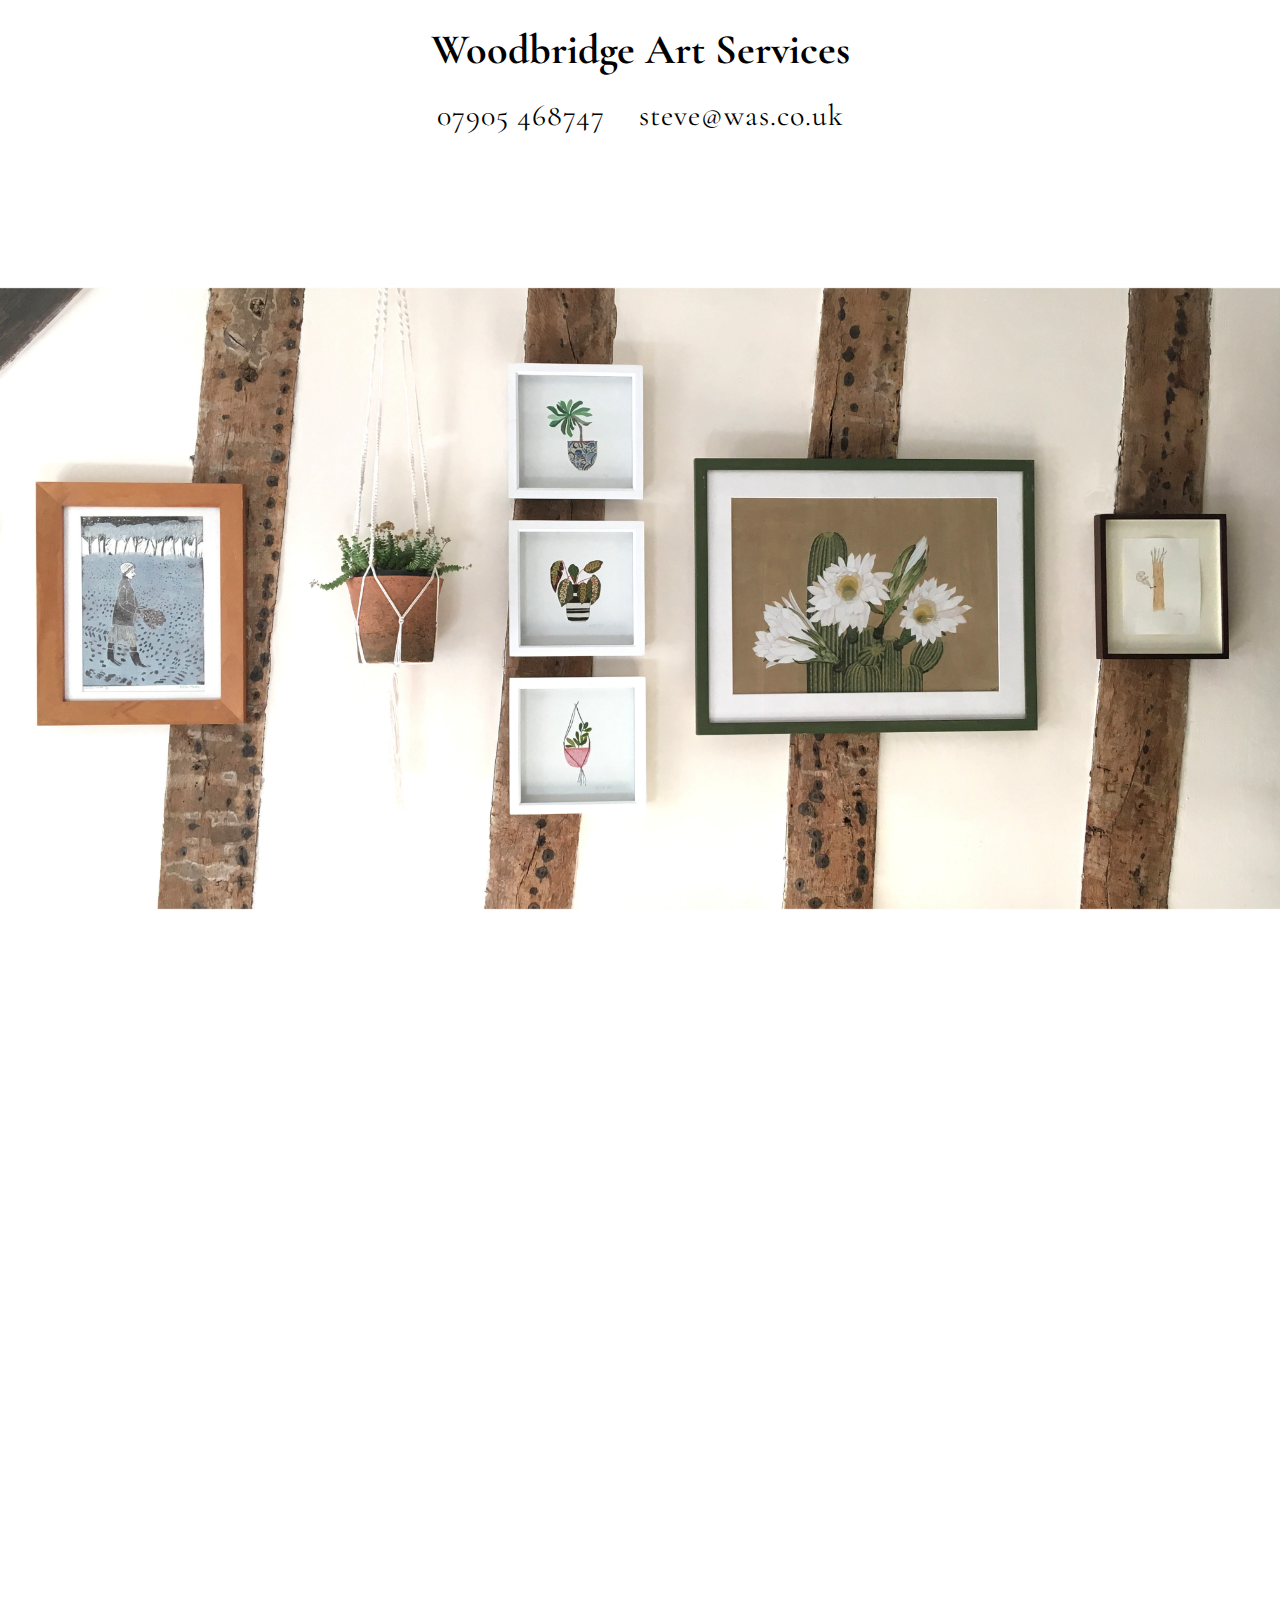
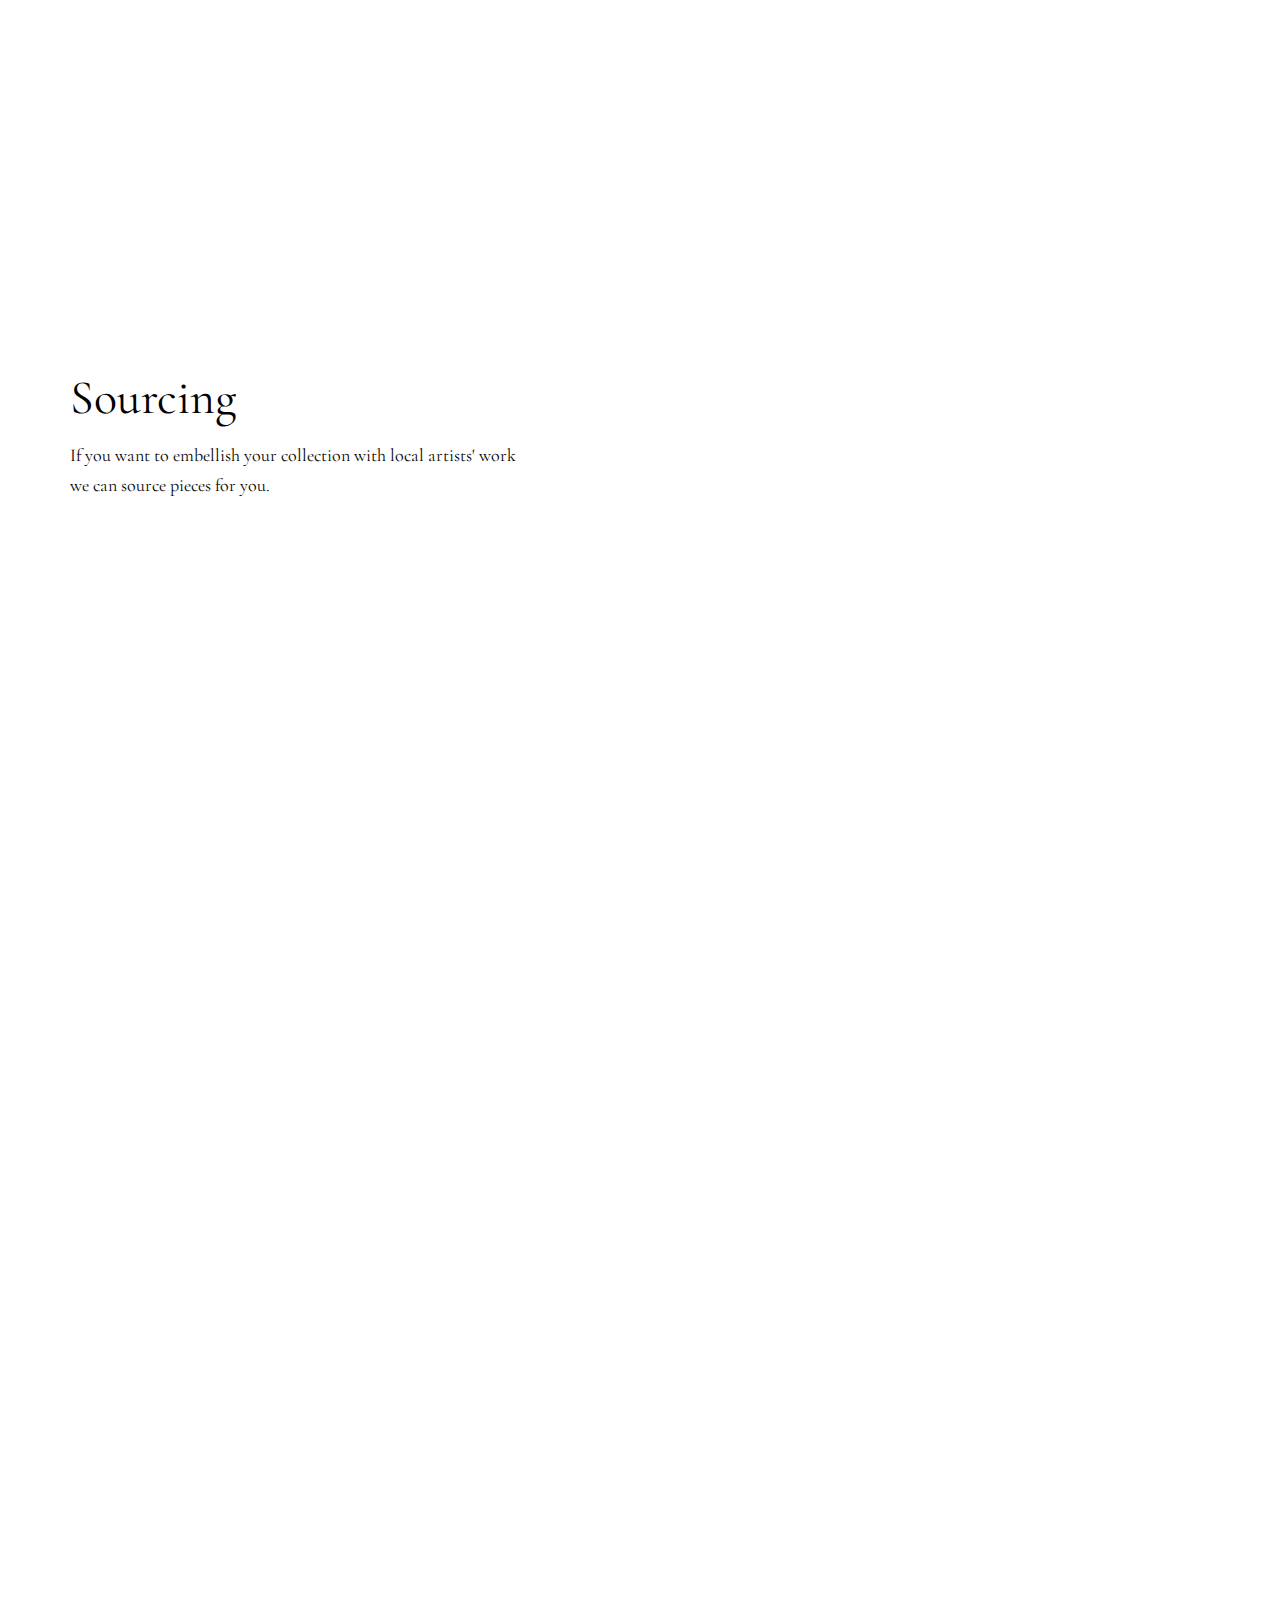
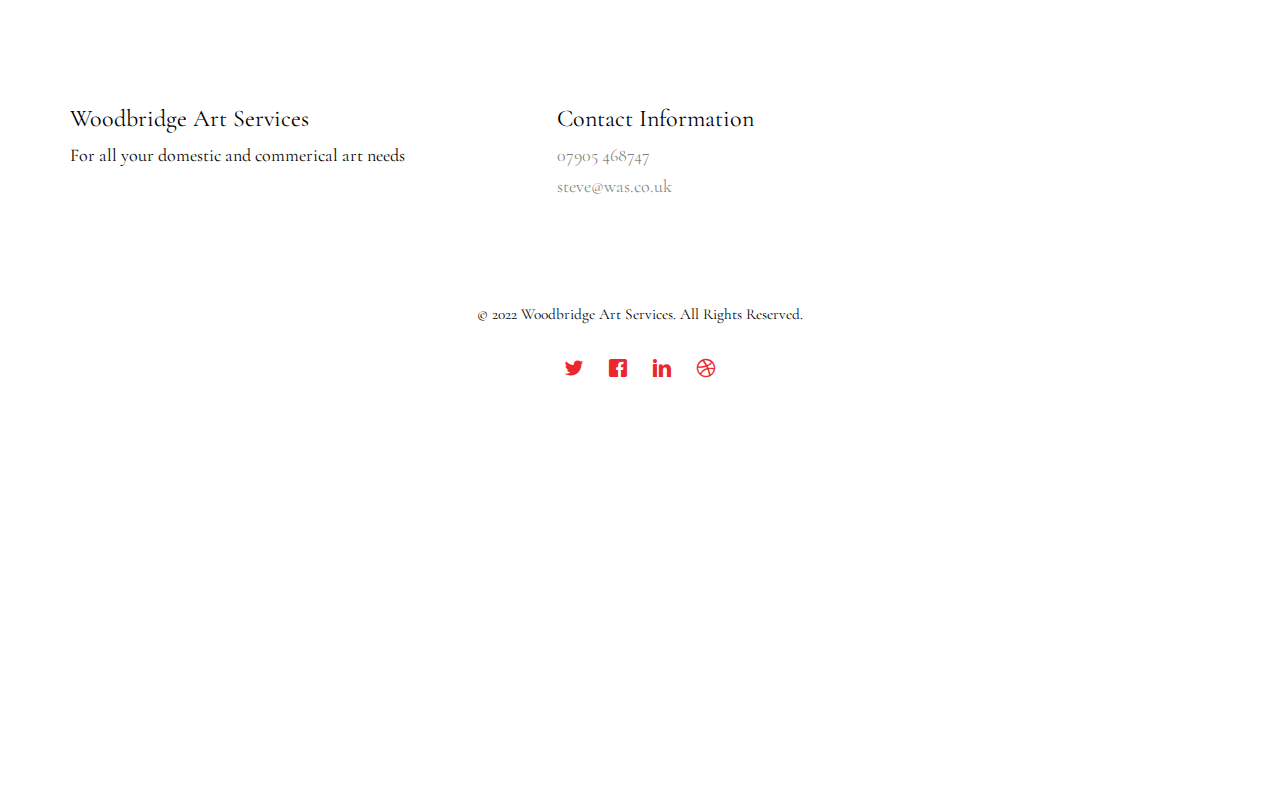
==== commit 7a5eb94b: "Update index.html" ====
--- a/index.html
+++ b/index.html
@@ -6,7 +6,7 @@
 	<title>Woodbridge Art Services</title>
 	<meta name="viewport" content="width=device-width, initial-scale=1">
 	<meta name="description" content="Art Consultancy" />
-	<meta name="keywords" content="art, consultancy, consultant, hanging, installing, transportation, artist, suffolk, woodbridge, UK, woodbridge art, woodbridge art, woodbridge art, woodbridge art, art woodbridge, art woodbridge, art woodbridge,art woddbridge, art woodbridge, art woodbridge, art woddbridge, art woodbridge, art woodbridge, art woddbridge, art woodbridge, art woodbridge, woodbridge art, woodbridge art, woodbridge art, woodbridge art, art woodbridge, art woodbridge, art woodbridge,art woddbridge, art woodbridge, art woodbridge, art woddbridge, art woodbridge, art woodbridge, art woddbridge, art woodbridge, art woodbridge, woodbridge art, woodbridge art, woodbridge art, woodbridge art, art woodbridge, art woodbridge, art woodbridge,art woddbridge, art woodbridge, art woodbridge, art woddbridge, art woodbridge, art woodbridge, art woddbridge, art woodbridge, art woodbridge, woodbridge art, woodbridge art, woodbridge art, woodbridge art, art woodbridge, art woodbridge, art woodbridge,art woddbridge, art woodbridge, art woodbridge, art woddbridge, art woodbridge, art woodbridge, art woddbridge, art woodbridge, art woodbridge, woodbridge art, woodbridge art, woodbridge art, woodbridge art, art woodbridge, art woodbridge, art woodbridge,art woddbridge, art woodbridge, art woodbridge, art woddbridge, art woodbridge, art woodbridge, art woddbridge, art woodbridge, art woodbridge, woodbridge art, woodbridge art, woodbridge art, woodbridge art, art woodbridge, art woodbridge, art woodbridge,art woddbridge, art woodbridge, art woodbridge, art woddbridge, art woodbridge, art woodbridge, art woddbridge, art woodbridge, art woodbridge, woodbridge art, woodbridge art, woodbridge art, woodbridge art, art woodbridge, art woodbridge, art woodbridge,art woddbridge, art woodbridge, art woodbridge, art woddbridge, art woodbridge, art woodbridge, art woddbridge, art woodbridge, art woodbridge, woodbridge art, woodbridge art, woodbridge art, woodbridge art, art woodbridge, art woodbridge, art woodbridge,art woddbridge, art woodbridge, art woodbridge, art woddbridge, art woodbridge, art woodbridge, art woddbridge, art woodbridge, art woodbridge, woodbridge art, woodbridge art, woodbridge art, woodbridge art, art woodbridge, art woodbridge, art woodbridge,art woddbridge, art woodbridge, art woodbridge, art woddbridge, art woodbridge, art woodbridge, art woddbridge, art woodbridge, art woodbridge, woodbridge art, woodbridge art, woodbridge art, woodbridge art, art woodbridge, art woodbridge, art woodbridge,art woddbridge, art woodbridge, art woodbridge, art woddbridge, art woodbridge, art woodbridge, art woddbridge, art woodbridge, art woodbridge, woodbridge art, woodbridge art, woodbridge art, woodbridge art, art woodbridge, art woodbridge, art woodbridge,art woddbridge, art woodbridge, art woodbridge, art woddbridge, art woodbridge, art woodbridge, art woddbridge, art woodbridge, art woodbridge, woodbridge art, woodbridge art, woodbridge art, woodbridge art, art woodbridge, art woodbridge, art woodbridge,art woddbridge, art woodbridge, art woodbridge, art woddbridge, art woodbridge, art woodbridge, art woddbridge, art woodbridge, art woodbridge, woodbridge art, woodbridge art, woodbridge art, woodbridge art, art woodbridge, art woodbridge, art woodbridge,art woddbridge, art woodbridge, art woodbridge, art woddbridge, art woodbridge, art woodbridge, art woddbridge, art woodbridge, art woodbridge, woodbridge art, woodbridge art, woodbridge art, woodbridge art, art woodbridge, art woodbridge, art woodbridge,art woddbridge, art woodbridge, art woodbridge, art woddbridge, art woodbridge, art woodbridge, art woddbridge, art woodbridge, art woodbridge, woodbridge art, woodbridge art, woodbridge art, woodbridge art, art woodbridge, art woodbridge, art woodbridge,art woddbridge, art woodbridge, art woodbridge, art woddbridge, art woodbridge, art woodbridge, art woddbridge, art woodbridge, art woodbridge, woodbridge art, woodbridge art, woodbridge art, woodbridge art, art woodbridge, art woodbridge, art woodbridge,art woddbridge, art woodbridge, art woodbridge, art woddbridge, art woodbridge, art woodbridge, art woddbridge, art woodbridge, art woodbridge, woodbridge art, woodbridge art, woodbridge art, woodbridge art, art woodbridge, art woodbridge, art woodbridge,art woddbridge, art woodbridge, art woodbridge, art woddbridge, art woodbridge, art woodbridge, art woddbridge, art woodbridge, art woodbridge, woodbridge art, woodbridge art, woodbridge art, woodbridge art, art woodbridge, art woodbridge, art woodbridge,art woddbridge, art woodbridge, art woodbridge, art woddbridge, art woodbridge, art woodbridge, art woddbridge, art woodbridge, art woodbridge, woodbridge art, woodbridge art, woodbridge art, woodbridge art, art woodbridge, art woodbridge, art woodbridge,art woddbridge, art woodbridge, art woodbridge, art woddbridge, art woodbridge, art woodbridge, art woddbridge, art woodbridge, art woodbridge, woodbridge art, woodbridge art, woodbridge art, woodbridge art, art woodbridge, art woodbridge, art woodbridge,art woddbridge, art woodbridge, art woodbridge, art woddbridge, art woodbridge, art woodbridge, art woddbridge, art woodbridge, art woodbridge, woodbridge art, woodbridge art, woodbridge art, woodbridge art, art woodbridge, art woodbridge, art woodbridge,art woddbridge, art woodbridge, art woodbridge, art woddbridge, art woodbridge, art woodbridge, art woddbridge, art woodbridge, art woodbridge, woodbridge art, woodbridge art, woodbridge art, woodbridge art, art woodbridge, art woodbridge, art woodbridge,art woddbridge, art woodbridge, art woodbridge, art woddbridge, art woodbridge, art woodbridge, art woddbridge, art woodbridge, art woodbridge, woodbridge art, woodbridge art, woodbridge art, woodbridge art, art woodbridge, art woodbridge, art woodbridge,art woddbridge, art woodbridge, art woodbridge, art woddbridge, art woodbridge, art woodbridge, art woddbridge, art woodbridge, art woodbridge, woodbridge art, woodbridge art, woodbridge art, woodbridge art, art woodbridge, art woodbridge, art woodbridge,art woddbridge, art woodbridge, art woodbridge, art woddbridge, art woodbridge, art woodbridge, art woddbridge, art woodbridge, art woodbridge, woodbridge art, woodbridge art, woodbridge art, woodbridge art, art woodbridge, art woodbridge, art woodbridge,art woddbridge, art woodbridge, art woodbridge, art woddbridge, art woodbridge, art woodbridge, art woddbridge, art woodbridge, art woodbridge, woodbridge art, woodbridge art, woodbridge art, woodbridge art, art woodbridge, art woodbridge, art woodbridge,art woddbridge, art woodbridge, art woodbridge, art woddbridge, art woodbridge, art woodbridge, art woddbridge, art woodbridge, art woodbridge, woodbridge art, woodbridge art, woodbridge art, woodbridge art, art woodbridge, art woodbridge, art woodbridge,art woddbridge, art woodbridge, art woodbridge, art woddbridge, art woodbridge, art woodbridge, art woddbridge, art woodbridge, art woodbridge, woodbridge art, woodbridge art, woodbridge art, woodbridge art, art woodbridge, art woodbridge, art woodbridge,art woddbridge, art woodbridge, art woodbridge, art woddbridge, art woodbridge, art woodbridge, art woddbridge, art woodbridge, art woodbridge, woodbridge art, woodbridge art, woodbridge art, woodbridge art, art woodbridge, art woodbridge, art woodbridge,art woddbridge, art woodbridge, art woodbridge, art woddbridge, art woodbridge, art woodbridge, art woddbridge, art woodbridge, art woodbridge, woodbridge art, woodbridge art, woodbridge art, woodbridge art, art woodbridge, art woodbridge, art woodbridge,art woddbridge, art woodbridge, art woodbridge, art woddbridge, art woodbridge, art woodbridge, art woddbridge, art woodbridge, art woodbridge, woodbridge art, woodbridge art, woodbridge art, woodbridge art, art woodbridge, art woodbridge, art woodbridge,art woddbridge, art woodbridge, art woodbridge, art woddbridge, art woodbridge, art woodbridge, art woddbridge, art woodbridge, art woodbridge, woodbridge art, woodbridge art, woodbridge art, woodbridge art, art woodbridge, art woodbridge, art woodbridge,art woddbridge, art woodbridge, art woodbridge, art woddbridge, art woodbridge, art woodbridge, art woddbridge, art woodbridge, art woodbridge, woodbridge art, woodbridge art, woodbridge art, woodbridge art, art woodbridge, art woodbridge, art woodbridge,art woddbridge, art woodbridge, art woodbridge, art woddbridge, art woodbridge, art woodbridge, art woddbridge, art woodbridge, art woodbridge, woodbridge art, woodbridge art, woodbridge art, woodbridge art, art woodbridge, art woodbridge, art woodbridge,art woddbridge, art woodbridge, art woodbridge, art woddbridge, art woodbridge, art woodbridge, art woddbridge, art woodbridge, art woodbridge, woodbridge art, woodbridge art, woodbridge art, woodbridge art, art woodbridge, art woodbridge, art woodbridge,art woddbridge, art woodbridge, art woodbridge, art woddbridge, art woodbridge, art woodbridge, art woddbridge, art woodbridge, art woodbridge, woodbridge art, woodbridge art, woodbridge art, woodbridge art, art woodbridge, art woodbridge, art woodbridge,art woddbridge, art woodbridge, art woodbridge, art woddbridge, art woodbridge, art woodbridge, art woddbridge, art woodbridge, art woodbridge, woodbridge art, woodbridge art, woodbridge art, woodbridge art, art woodbridge, art woodbridge, art woodbridge,art woddbridge, art woodbridge, art woodbridge, art woddbridge, art woodbridge, art woodbridge, art woddbridge, art woodbridge, art woodbridge, woodbridge art, woodbridge art, woodbridge art, woodbridge art, art woodbridge, art woodbridge, art woodbridge,art woddbridge, art woodbridge, art woodbridge, art woddbridge, art woodbridge, art woodbridge, art woddbridge, art woodbridge, art woodbridge, woodbridge art, woodbridge art, woodbridge art, woodbridge art, art woodbridge, art woodbridge, art woodbridge,art woddbridge, art woodbridge, art woodbridge, art woddbridge, art woodbridge, art woodbridge, art woddbridge, art woodbridge, art woodbridge, woodbridge art, woodbridge art, woodbridge art, woodbridge art, art woodbridge, art woodbridge, art woodbridge,art woddbridge, art woodbridge, art woodbridge, art woddbridge, art woodbridge, art woodbridge, art woddbridge, art woodbridge, art woodbridge, woodbridge art, woodbridge art, woodbridge art, woodbridge art, art woodbridge, art woodbridge, art woodbridge,art woddbridge, art woodbridge, art woodbridge, art woddbridge, art woodbridge, art woodbridge, art woddbridge, art woodbridge, art woodbridge, woodbridge art, woodbridge art, woodbridge art, woodbridge art, art woodbridge, art woodbridge, art woodbridge,art woddbridge, art woodbridge, art woodbridge, art woddbridge, art woodbridge, art woodbridge, art woddbridge, art woodbridge, art woodbridge, woodbridge art, woodbridge art, woodbridge art, woodbridge art, art woodbridge, art woodbridge, art woodbridge,art woddbridge, art woodbridge, art woodbridge, art woddbridge, art woodbridge, art woodbridge, art woddbridge, art woodbridge, art woodbridge, woodbridge art, woodbridge art, woodbridge art, woodbridge art, art woodbridge, art woodbridge, art woodbridge,art woddbridge, art woodbridge, art woodbridge, art woddbridge, art woodbridge, art woodbridge, art woddbridge, art woodbridge, art woodbridge, woodbridge art, woodbridge art, woodbridge art, woodbridge art, art woodbridge, art woodbridge, art woodbridge,art woddbridge, art woodbridge, art woodbridge, art woddbridge, art woodbridge, art woodbridge, art woddbridge, art woodbridge, art woodbridge, woodbridge art, woodbridge art, woodbridge art, woodbridge art, art woodbridge, art woodbridge, art woodbridge,art woddbridge, art woodbridge, art woodbridge, art woddbridge, art woodbridge, art woodbridge, art woddbridge, art woodbridge, art woodbridge, woodbridge art, woodbridge art, woodbridge art, woodbridge art, art woodbridge, art woodbridge, art woodbridge,art woddbridge, art woodbridge, art woodbridge, art woddbridge, art woodbridge, art woodbridge, art woddbridge, art woodbridge, art woodbridge, woodbridge art, woodbridge art, woodbridge art, woodbridge art, art woodbridge, art woodbridge, art woodbridge,art woddbridge, art woodbridge, art woodbridge, art woddbridge, art woodbridge, art woodbridge, art woddbridge, art woodbridge, art woodbridge, woodbridge art, woodbridge art, woodbridge art, woodbridge art, art woodbridge, art woodbridge, art woodbridge,art woddbridge, art woodbridge, art woodbridge, art woddbridge, art woodbridge, art woodbridge, art woddbridge, art woodbridge, art woodbridge, woodbridge art, woodbridge art, woodbridge art, woodbridge art, art woodbridge, art woodbridge, art woodbridge,art woddbridge, art woodbridge, art woodbridge, art woddbridge, art woodbridge, art woodbridge, art woddbridge, art woodbridge, art woodbridge, woodbridge art, woodbridge art, woodbridge art, woodbridge art, art woodbridge, art woodbridge, art woodbridge,art woddbridge, art woodbridge, art woodbridge, art woddbridge, art woodbridge, art woodbridge, art woddbridge, art woodbridge, art woodbridge, woodbridge art, woodbridge art, woodbridge art, woodbridge art, art woodbridge, art woodbridge, art woodbridge,art woddbridge, art woodbridge, art woodbridge, art woddbridge, art woodbridge, art woodbridge, art woddbridge, art woodbridge, art woodbridge, woodbridge art, woodbridge art, woodbridge art, woodbridge art, art woodbridge, art woodbridge, art woodbridge,art woddbridge, art woodbridge, art woodbridge, art woddbridge, art woodbridge, art woodbridge, art woddbridge, art woodbridge, art woodbridge, woodbridge art, woodbridge art, woodbridge art, woodbridge art, art woodbridge, art woodbridge, art woodbridge,art woddbridge, art woodbridge, art woodbridge, art woddbridge, art woodbridge, art woodbridge, art woddbridge, art woodbridge, art woodbridge, woodbridge art, woodbridge art, woodbridge art, woodbridge art, art woodbridge, art woodbridge, art woodbridge,art woddbridge, art woodbridge, art woodbridge, art woddbridge, art woodbridge, art woodbridge, art woddbridge, art woodbridge, art woodbridge, woodbridge art, woodbridge art, woodbridge art, woodbridge art, art woodbridge, art woodbridge, art woodbridge,art woddbridge, art woodbridge, art woodbridge, art woddbridge, art woodbridge, art woodbridge, art woddbridge, art woodbridge, art woodbridge, woodbridge art, woodbridge art, woodbridge art, woodbridge art, art woodbridge, art woodbridge, art woodbridge,art woddbridge, art woodbridge, art woodbridge, art woddbridge, art woodbridge, art woodbridge, art woddbridge, art woodbridge, art woodbridge, woodbridge art, woodbridge art, woodbridge art, woodbridge art, art woodbridge, art woodbridge, art woodbridge,art woddbridge, art woodbridge, art woodbridge, art woddbridge, art woodbridge, art woodbridge, art woddbridge, art woodbridge, art woodbridge, woodbridge art, woodbridge art, woodbridge art, woodbridge art, art woodbridge, art woodbridge, art woodbridge,art woddbridge, art woodbridge, art woodbridge, art woddbridge, art woodbridge, art woodbridge, art woddbridge, art woodbridge, art woodbridge, woodbridge art, woodbridge art, woodbridge art, woodbridge art, art woodbridge, art woodbridge, art woodbridge,art woddbridge, art woodbridge, art woodbridge, art woddbridge, art woodbridge, art woodbridge, art woddbridge, art woodbridge, art woodbridge, woodbridge art, woodbridge art, woodbridge art, woodbridge art, art woodbridge, art woodbridge, art woodbridge,art woddbridge, art woodbridge, art woodbridge, art woddbridge, art woodbridge, art woodbridge, art woddbridge, art woodbridge, art woodbridge, woodbridge art, woodbridge art, woodbridge art, woodbridge art, art woodbridge, art woodbridge, art woodbridge,art woddbridge, art woodbridge, art woodbridge, art woddbridge, art woodbridge, art woodbridge, art woddbridge, art woodbridge, art woodbridge, woodbridge art, woodbridge art, woodbridge art, woodbridge art, art woodbridge, art woodbridge, art woodbridge,art woddbridge, art woodbridge, art woodbridge, art woddbridge, art woodbridge, art woodbridge, art woddbridge, art woodbridge, art woodbridge, suffolk" />
+	<meta name="keywords" content="art, consultancy, consultant, hanging, installing, transportation, artist, suffolk, woodbridge, UK" />
 	<meta name="author" content="Stephen Molyneux" />
 
 
@@ -41,10 +41,9 @@
 	<!--[if lt IE 9]>
 	<script src="js/respond.min.js"></script>
 	<![endif]-->
-		
+
 	<!-- Favicons -->
         <link rel="icon" type="image/jpg" href="images/thumb.jpg"/>
-
 
 
 	</head>
@@ -61,7 +60,7 @@
 					<div class="col-xs-12 text-center menu-1 menu-wrap">
 						<ul>
 	                        <li><a href="tel://07905468747">07905 468747</a></li>
-                            <li><a href="mailto:steve@woodbridgeart.services">steve@woodbridgeart.services</a></li>
+                            <li><a href="mailto:steve@was.co.uk">steve@was.co.uk</a></li>
 						</ul>
 			</div>
 
@@ -81,7 +80,7 @@
 		<div class="container">
 			<div class="row">
 				<div class="col-md-12 fh5co-heading animate-box">
-					<font color="Black" size=10>Consulation</font>
+					<font color="Black" size=7>Consulation</font>
 					<div class="row">
 						<div class="col-md-12">
 							<font color="Black" size=4.5>Our service provides the eye of local art professional Stephen Molyneux, who's worked in galleries all over London since the early 2000's, hanging some of the great names of the 20th Century. <br><br> We'll arrange a visit to your space and the consultation will go over what your aspirations are for your collection. <br> <br> Needless to say there are a myriad of decisions when it comes to hanging your beloved artworks and we're here to either help formulate a plan or realise ideas you already have in mind. <br><br> Once we've formed a clear vision as to how the work will be situated, we'll install your pieces to museum grade standard.<br><br></font>
@@ -89,7 +88,7 @@
 					</div>
 				</div>
 
-<br>
+
 
 
 
@@ -97,7 +96,7 @@
 		<div class="container">
 			<div class="row">
 				<div class="col-md-12 fh5co-heading animate-box">
-					<font color="Black" size=10>Installation</font>
+					<font color="Black" size=7>Installation</font>
 					<div class="row">
 						<div class="col-md-12">
 							<font color="Black" size=4.5>Here are some examples of shows installed by Stephen. </font><br><br>
@@ -145,7 +144,7 @@
 			<div class="row">
 				<div class="col-md-5">
 					<div class="fh5co-heading">
-					<font color="Black" size=10>Sourcing</font><br>
+					<font color="Black" size=7>Sourcing</font><br>
 						<font color="Black" size=4>If you want to embellish your collection with local artists' work we can source pieces for you. </font><br>
 					</div>
 				</div>
@@ -160,10 +159,10 @@
 						   			<div class="col-md-12 col-md-offset-0 col-md-pull-10 slider-text slider-text-bg">
 						   				<div class="slider-text-inner">
 						   					<div class="desc">
-													<font color="Gray" size=6 align=right>Brie Harrison</font>
-													<font color="Gray" size=4 align=right>Paper works</font>
-													<font color="Gray" size=4 align=right></font>
-
+													<font color="Black" size=6 align=right>Brie Harrison</font>
+													<font color="Black" size=4 align=right>Paper works</font>
+													<font color="Black" size=3 align=right></font><br><br>
+													<a href="https://www.woodbridgeart.services/artists.html" class="btn btn-primary btn-outline">Learn More</a>
 						   					</div>
 						   				</div>
 						   			</div>
@@ -177,8 +176,9 @@
 						   			<div class="col-md-12 col-md-offset-0 col-md-pull-10 slider-text slider-text-bg">
 						   				<div class="slider-text-inner">
 						   					<div class="desc">
-													<font color="Gray" size=6 align=right>Elaine Nason</font>
-													<font color="Gray" size=4 align=right>Two Readers (linocut)</font>
+													<font color="Black" size=6 align=right>Elaine Nason</font>
+													<font color="Black" size=4 align=right>Two Readers (linocut)</font><br><br>
+													<a href="https://www.woodbridgeart.services/artists.html" class="btn btn-primary btn-outline">Learn More</a>
 
 						   					</div>
 						   				</div>
@@ -193,30 +193,14 @@
 						   			<div class="col-md-12 col-md-offset-0 col-md-pull-10 slider-text slider-text-bg">
 						   				<div class="slider-text-inner">
 						   					<div class="desc">
-												    <font color="Gray" size=6 align=right>Perienne Christian</font>
-													<font color="Gray" size=4 align=right>Fruiting</font>
+												    <font color="Black" size=6 align=right>Perienne Christian</font>
+													<font color="Black" size=4 align=right>Fruiting</font><br><br>
+													<a href="https://www.woodbridgeart.services/artists.html" class="btn btn-primary btn-outline">Learn More</a>
 						   					</div>
 						   				</div>
 						   			</div>
 						   		</div>
 					   		</div>
-					   	</li>
-					   	<li style="background-image: url(images/tessa-newcomb.jpg);">
-					   		<div class="overlay-gradient"></div>
-					   		<div class="container-fluid">
-					   			<div class="row">
-						   			<div class="col-md-12 col-md-offset-0 col-md-pull-10 slider-text slider-text-bg">
-						   				<div class="slider-text-inner">
-						   					<div class="desc">
-												    <font color="Gray" size=6 align=right>Tessa Newcomb</font>
-													<font color="Gray" size=4 align=right>Home</font>
-													<p></p>
-							               </div>
-						   				</div>
-						   			</div>
-						   		</div>
-					   		</div>
-					   	</li>		   	
 					  	</ul>
 				  	</div>
 				</aside>
@@ -234,7 +218,7 @@
 					<font color="White" size=15>Contact</font><br>
 					<font color="White" size=5>Get in touch now for a chat about your hang and book a visit from our head technician Stephen today</font> <br>
 
-					<p><a href="mailto:steve@woodbridgeart.services" class="btn btn-primary btn-outline">Book Now</a></p>
+					<p><a href="mailto:stephen@was.co.uk?" class="btn btn-primary btn-outline">Book Now</a></p>
 				</div>
 			</div>
 		</div>
@@ -254,7 +238,7 @@
 				<font color="Black" size=5>Contact Information</font>
 				<ul class="fh5co-footer-links">
 						<font color="Black" size=4><li><a href="tel://07905468747">07905 468747</a></li>
-						<li><a href="mailto:steve@woodbridgeart.services">steve@woodbridgeart.services</a></li>
+						<li><a href="mailto:steve@was.co.uk">steve@was.co.uk</a></li>
 					</ul>
 				</div>
 
--- a/css/style.css
+++ b/css/style.css
@@ -166,6 +166,7 @@
   display: inline;
 }
 .fh5co-nav ul li > a {
+  text-transform: ;
   letter-spacing: 1px;
   font-size: 30px;
 }
@@ -667,7 +668,7 @@
 }
 #fh5co-slider-wrwap .flexslider .flex-control-nav li a.flex-active {
   cursor: pointer;
-  background: transparent;
+  background: #f16d71;
   border: 2px solid #fff;
 }
 #fh5co-slider-wrwap .flexslider .flex-direction-nav {
@@ -688,7 +689,7 @@
 }
 @media screen and (max-width: 992px) {
   #fh5co-slider-wrwap .flexslider .slider-text-bg .desc {
-    background: #000;
+    background: #fff;
   }
 }
 #fh5co-slider-wrwap .flexslider .slider-text-bg .desc h2 {
@@ -1299,7 +1300,7 @@
   color: #fff;
   text-transform: uppercase;
   margin-bottom: 20px;
-  font-size: 14px;
+  font-size: 16px;
   letter-spacing: 1px;
 }
 #fh5co-footer .copyright .block {
@@ -1469,9 +1470,7 @@
   text-decoration: none;
   top: 25px !important;
 }
-.fh5co-nav-toggle.active i::before, .fh5co-nav-toggle.active i::after {
-  background: #444;
-}
+
 .fh5co-nav-toggle:hover, .fh5co-nav-toggle:focus, .fh5co-nav-toggle:active {
   outline: none;
   border-bottom: none !important;
@@ -1593,7 +1592,7 @@
 
 .btn-primary {
   background: #ea272d;
-  color: #fff;
+  color: #f16d71;
   border: 2px solid #ea272d;
 }
 .btn-primary:hover, .btn-primary:focus, .btn-primary:active {
@@ -1605,7 +1604,7 @@
   -moz-border-radius: 0px;
   -ms-border-radius: 0px;
   border-radius: 0px;
-  background: transparent;
+  background: #f16d71;
   color: #fff;
   text-transform: uppercase;
   font-size: 14px !important;
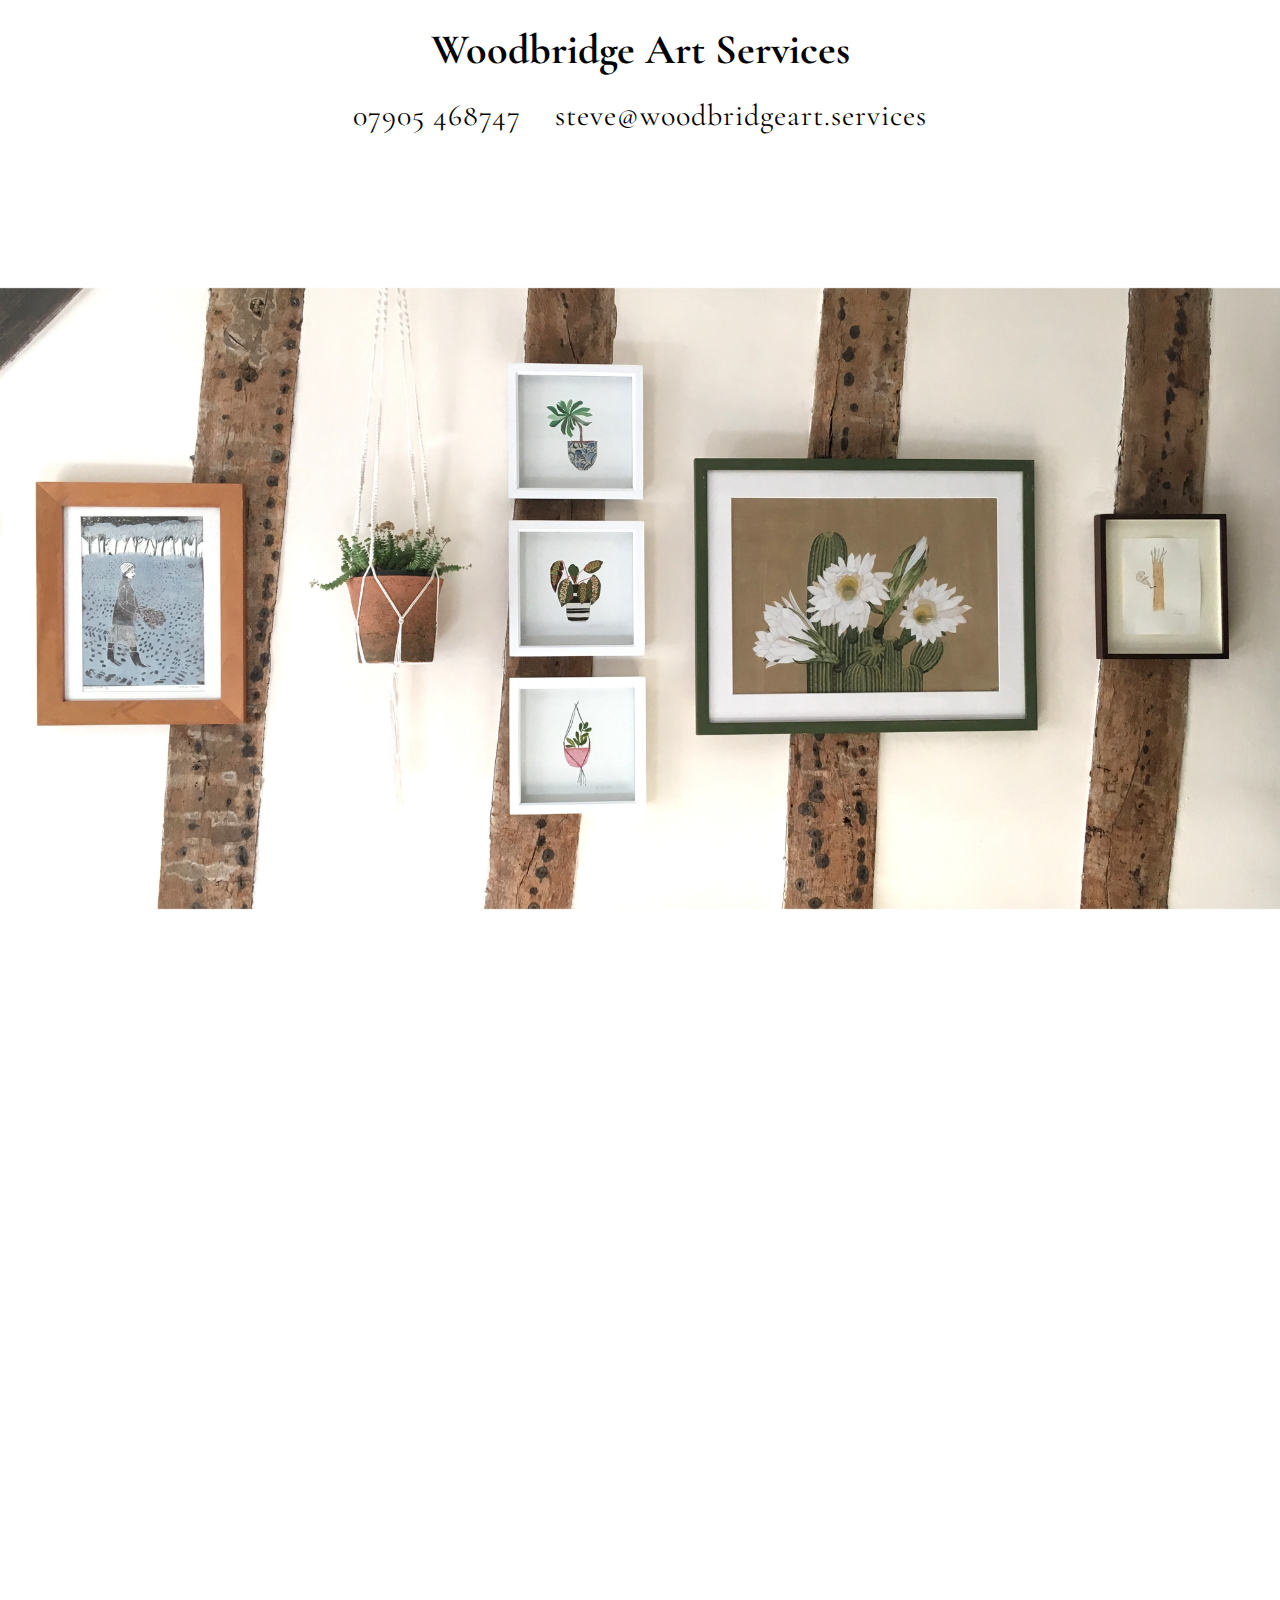
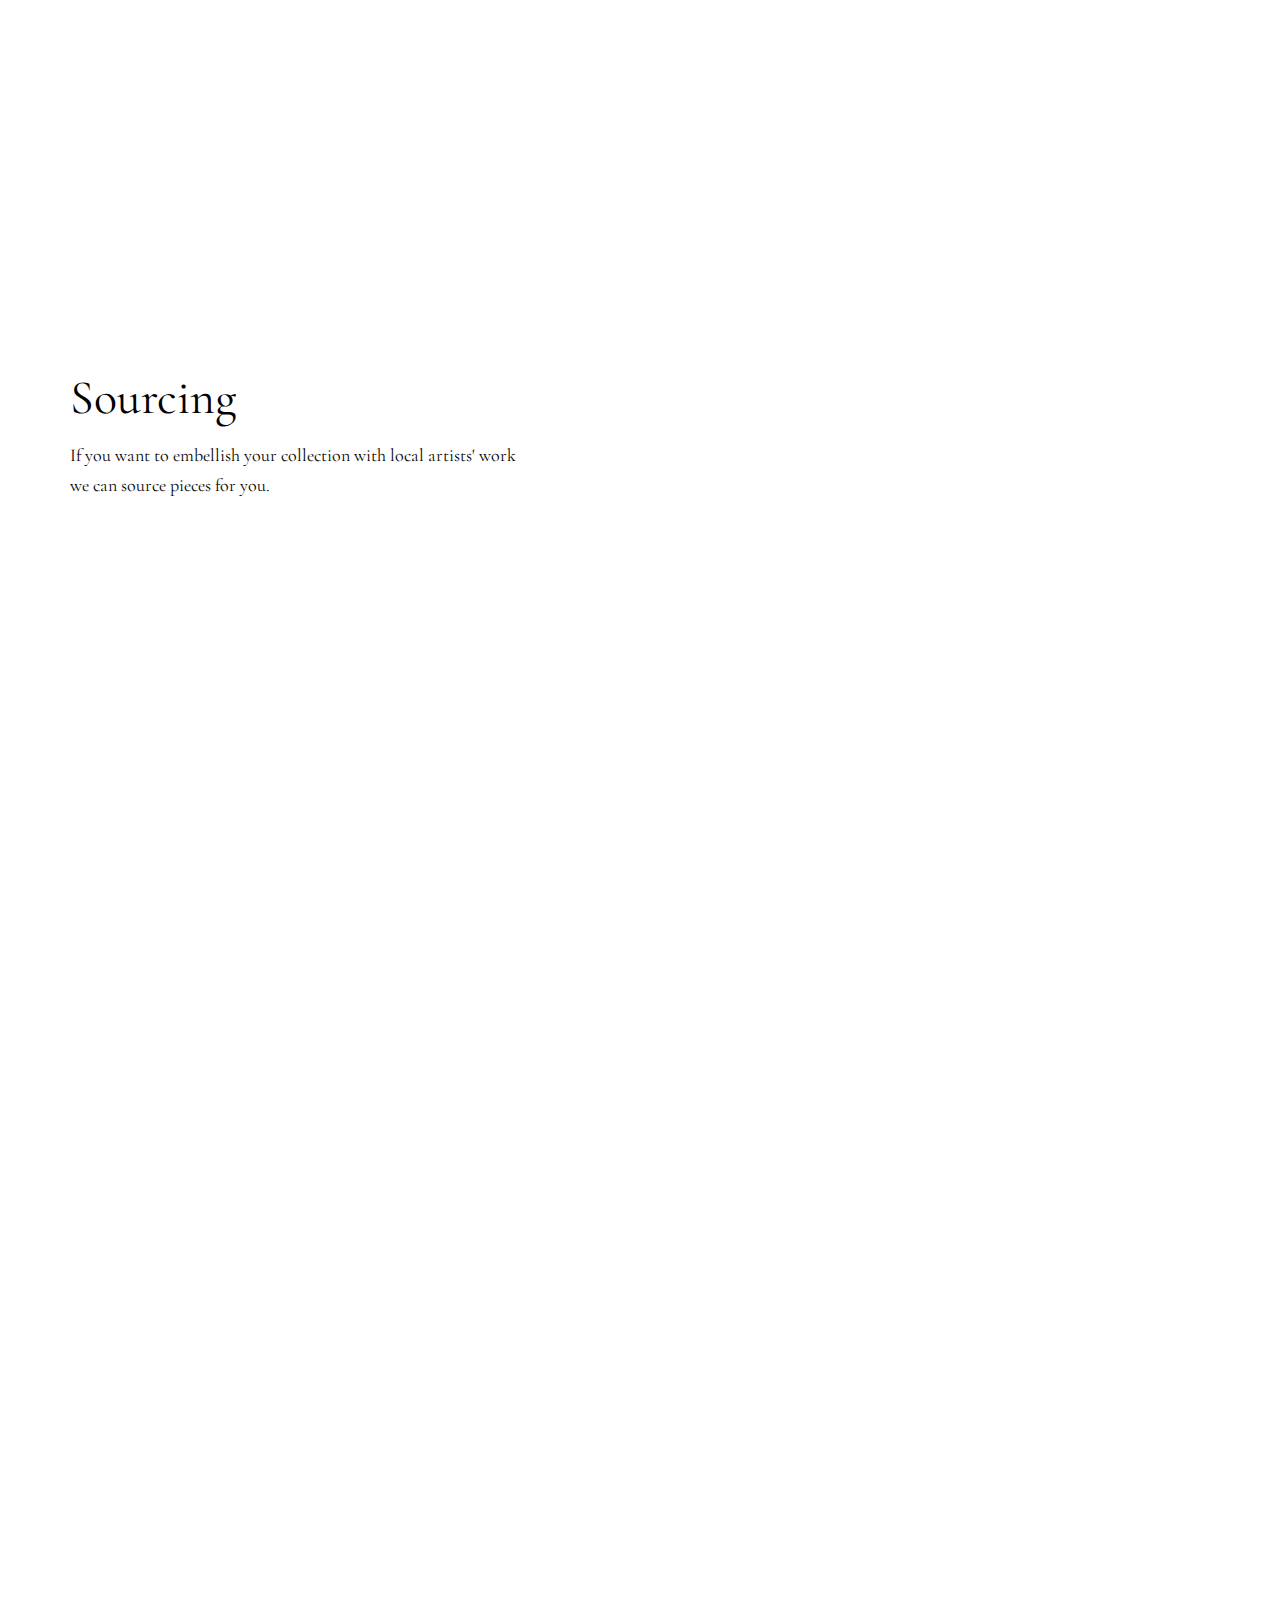
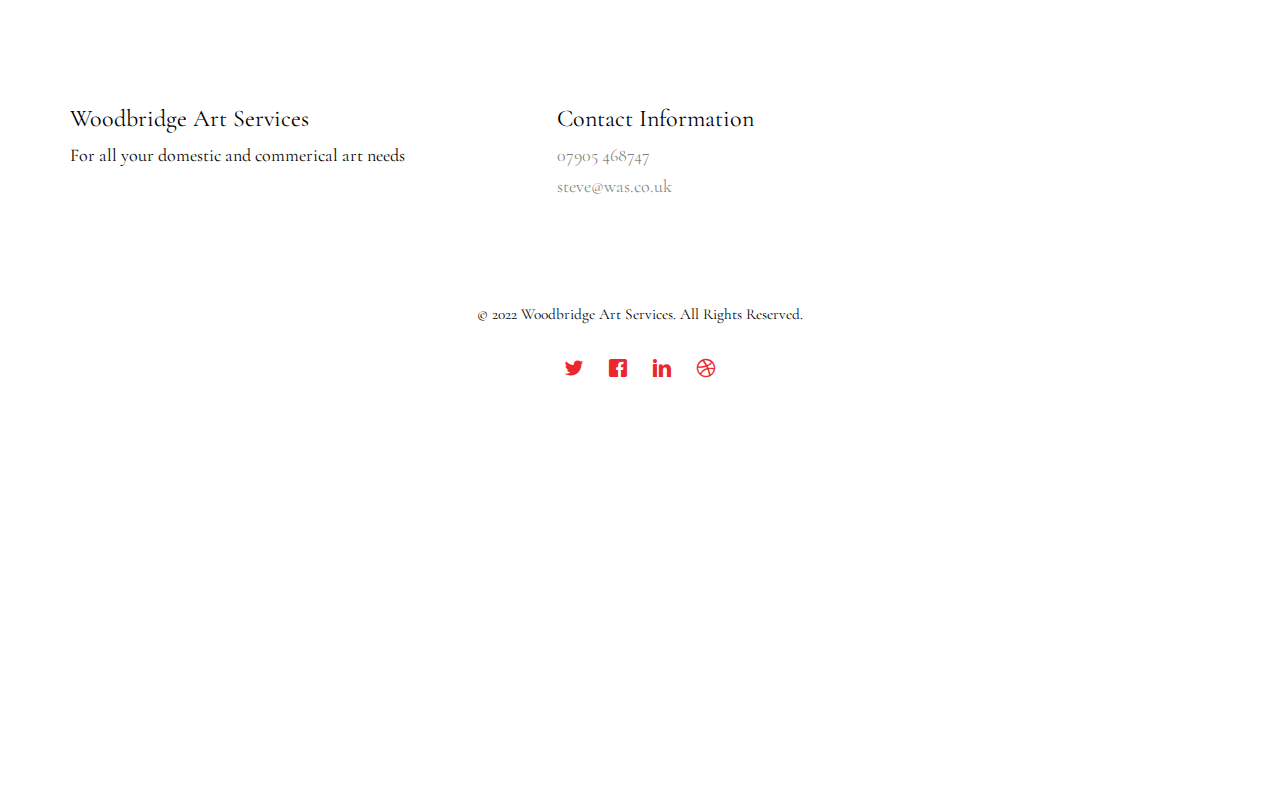
==== commit 2e9ab610: "Update index.html" ====
--- a/index.html
+++ b/index.html
@@ -60,7 +60,7 @@
 					<div class="col-xs-12 text-center menu-1 menu-wrap">
 						<ul>
 	                        <li><a href="tel://07905468747">07905 468747</a></li>
-                            <li><a href="mailto:steve@was.co.uk">steve@was.co.uk</a></li>
+                            <li><a href="mailto:steve@woodbridgeart.services">steve@woodbridgeart.services</a></li>
 						</ul>
 			</div>
 
--- a/css/style.css
+++ b/css/style.css
@@ -689,7 +689,7 @@
 }
 @media screen and (max-width: 992px) {
   #fh5co-slider-wrwap .flexslider .slider-text-bg .desc {
-    background: #fff;
+    background: transparent;
   }
 }
 #fh5co-slider-wrwap .flexslider .slider-text-bg .desc h2 {
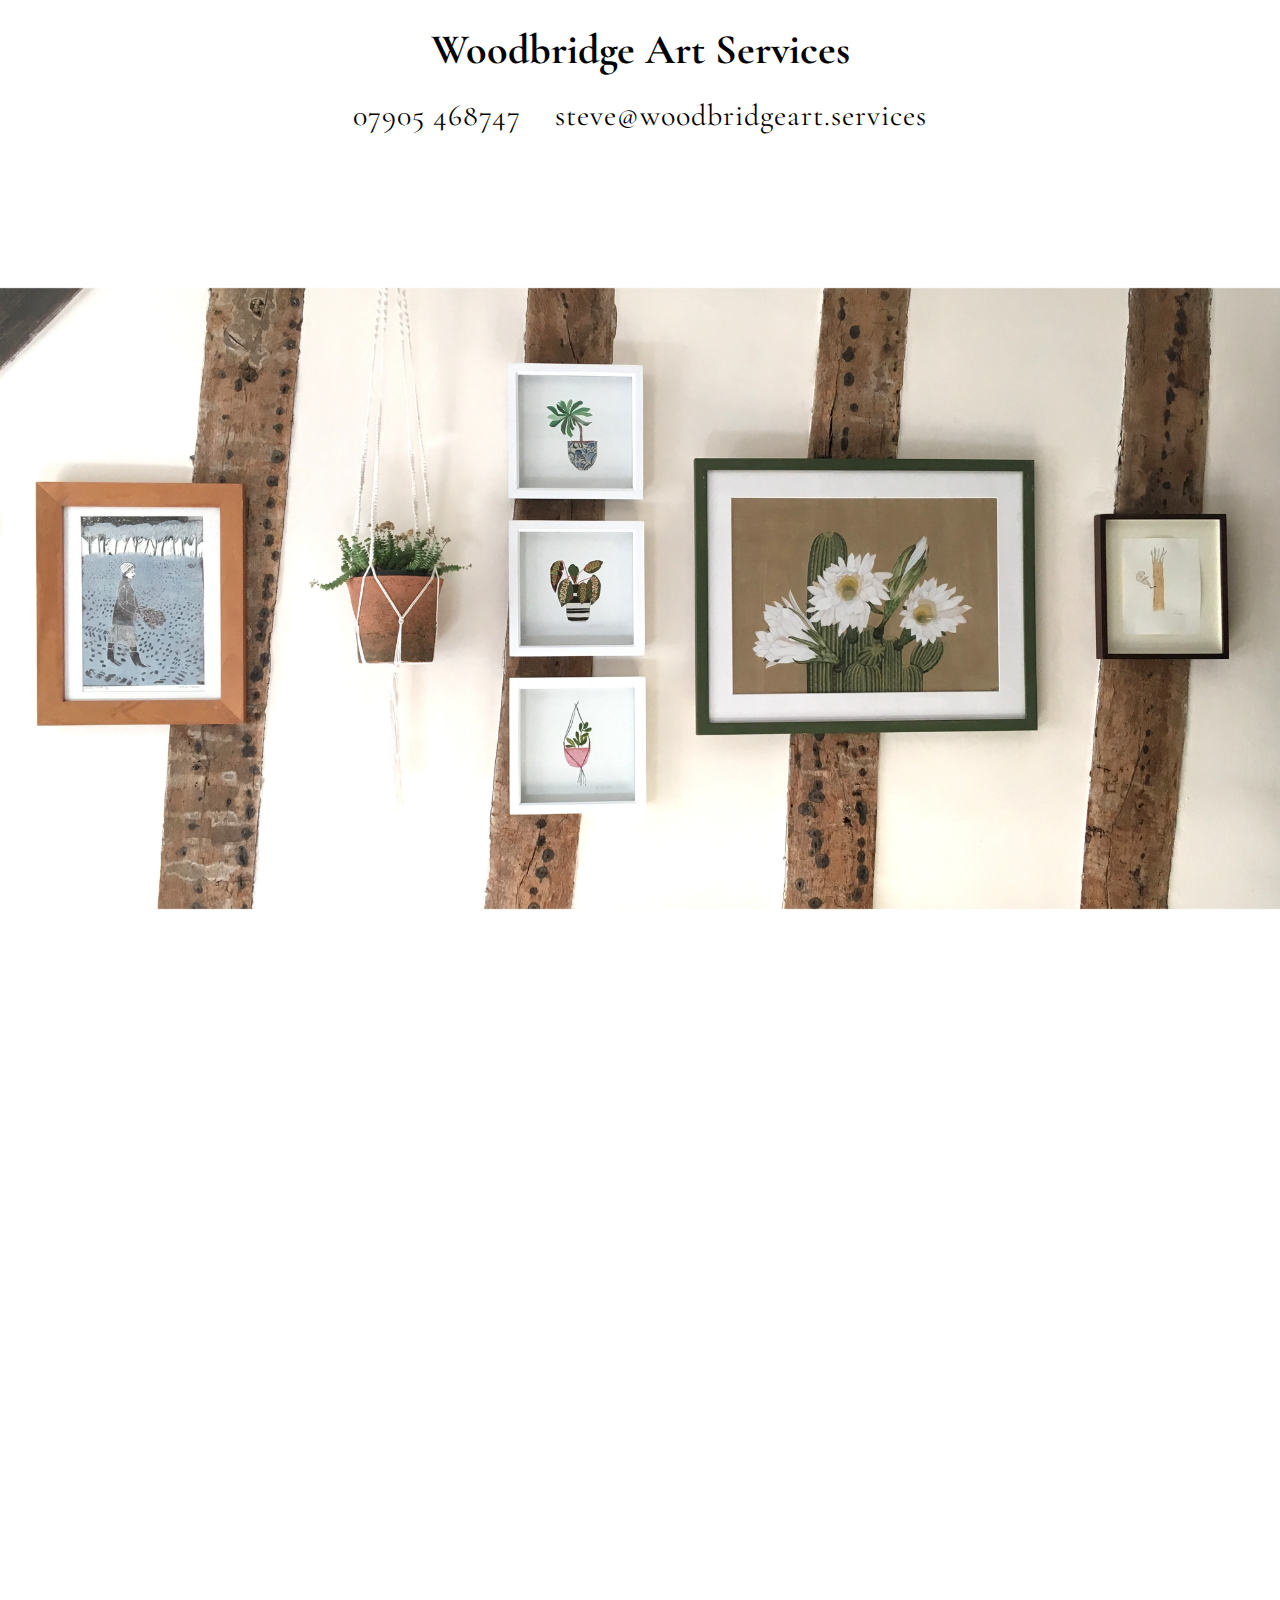
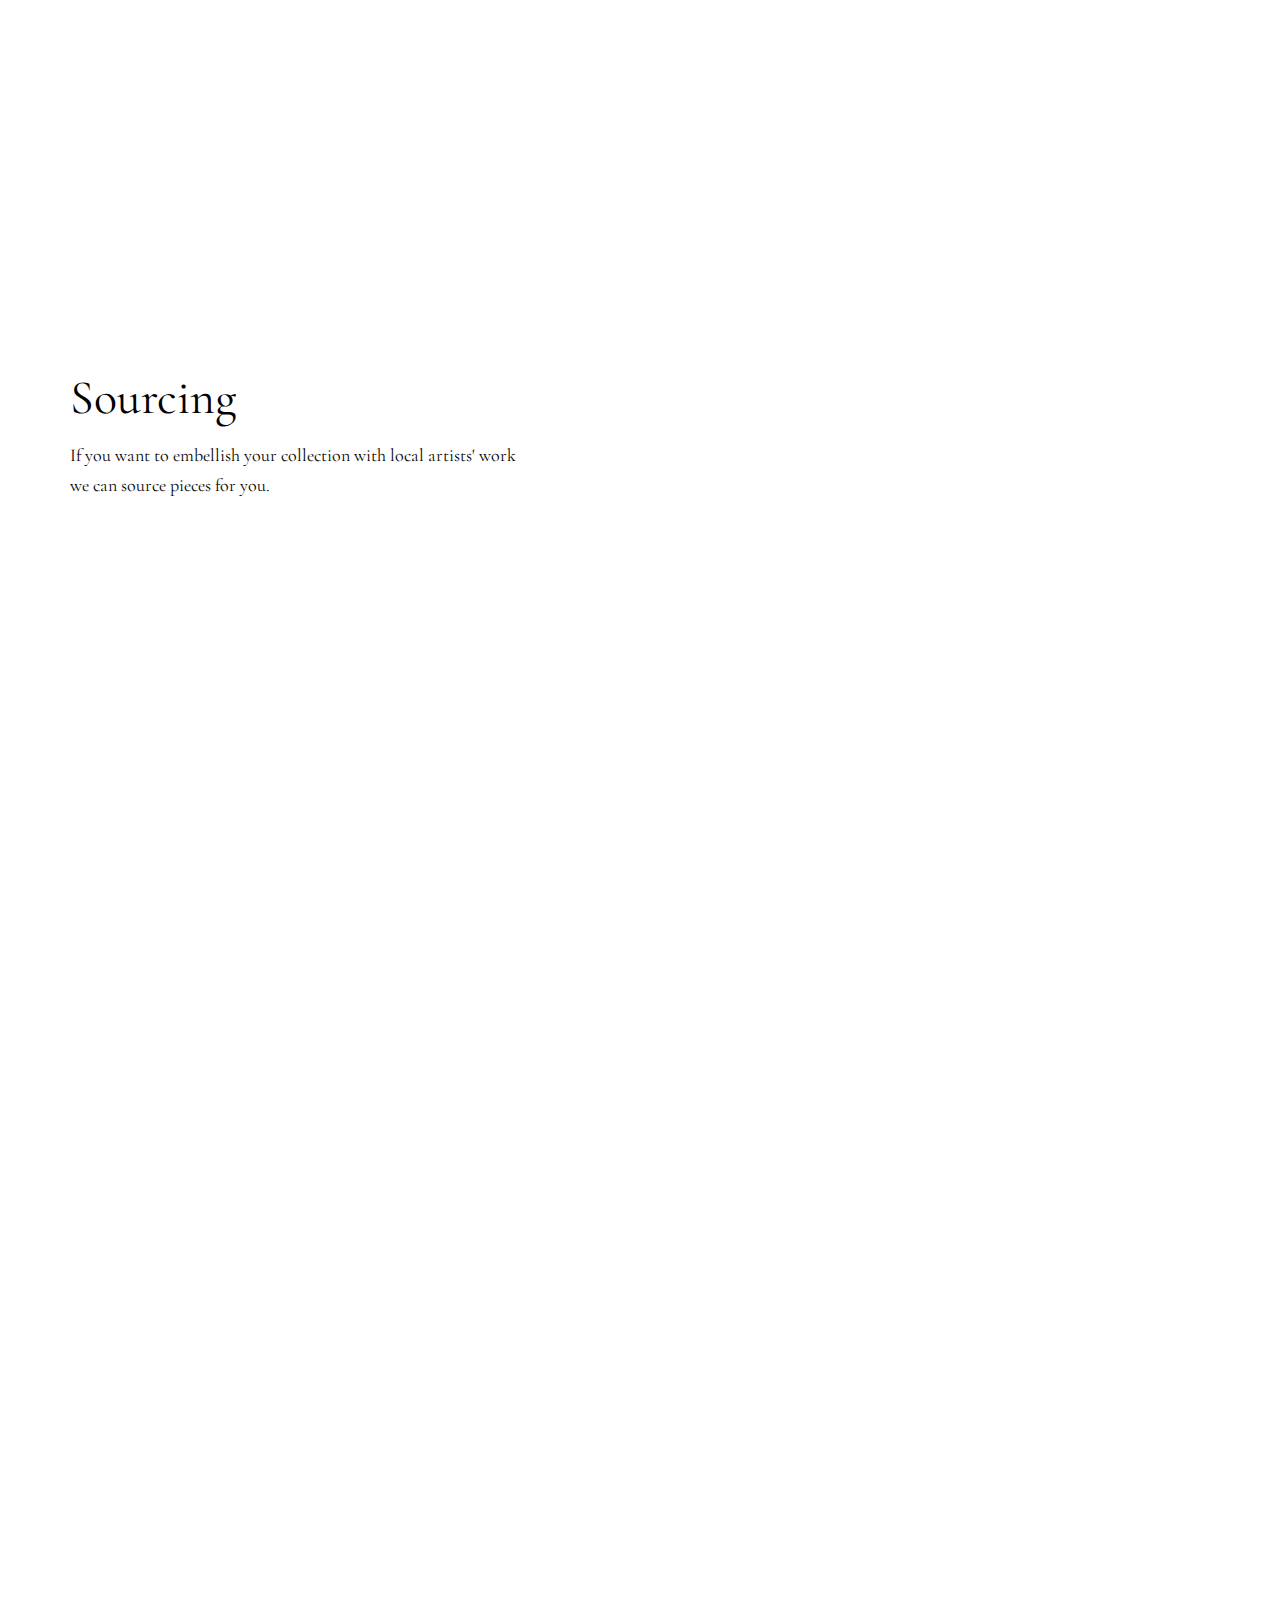
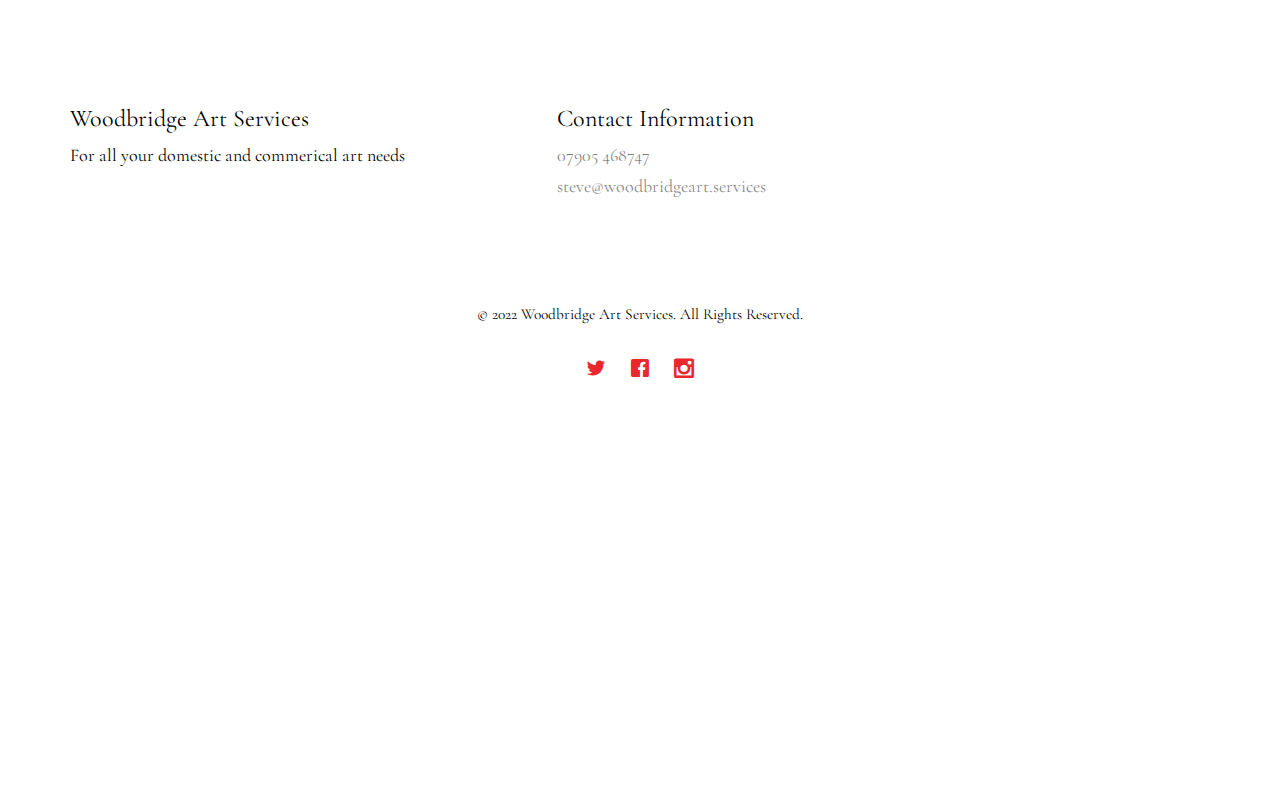
==== commit f03c93ed: "Update index.html" ====
--- a/index.html
+++ b/index.html
@@ -238,7 +238,7 @@
 				<font color="Black" size=5>Contact Information</font>
 				<ul class="fh5co-footer-links">
 						<font color="Black" size=4><li><a href="tel://07905468747">07905 468747</a></li>
-						<li><a href="mailto:steve@was.co.uk">steve@was.co.uk</a></li>
+						<li><a href="mailto:steve@woodbridgeart.services">steve@woodbridgeart.services</a></li>
 					</ul>
 				</div>
 
@@ -250,10 +250,9 @@
 					<font color="Black" size=4>	<small class="block">&copy; 2022 Woodbridge Art Services. All Rights Reserved.</small> </font>
 					<p>
 						<ul class="fh5co-social-icons">
-							<li><a href="#"><i class="icon-twitter2"></i></a></li>
-							<li><a href="#"><i class="icon-facebook2"></i></a></li>
-							<li><a href="#"><i class="icon-linkedin2"></i></a></li>
-							<li><a href="#"><i class="icon-dribbble2"></i></a></li>
+							<li><a href="https://twitter.com/wbartservices"><i class="icon-twitter2"></i></a></li>
+							<li><a href="https://www.facebook.com/WoodbridgeArtServices"><i class="icon-facebook2"></i></a></li>					
+							<li><a href="https://www.instagram.com/woodbridgeartservices/"><i class="icon-instagram2"></i></a></li>
 						</ul>
 					</p>
 				</div>
